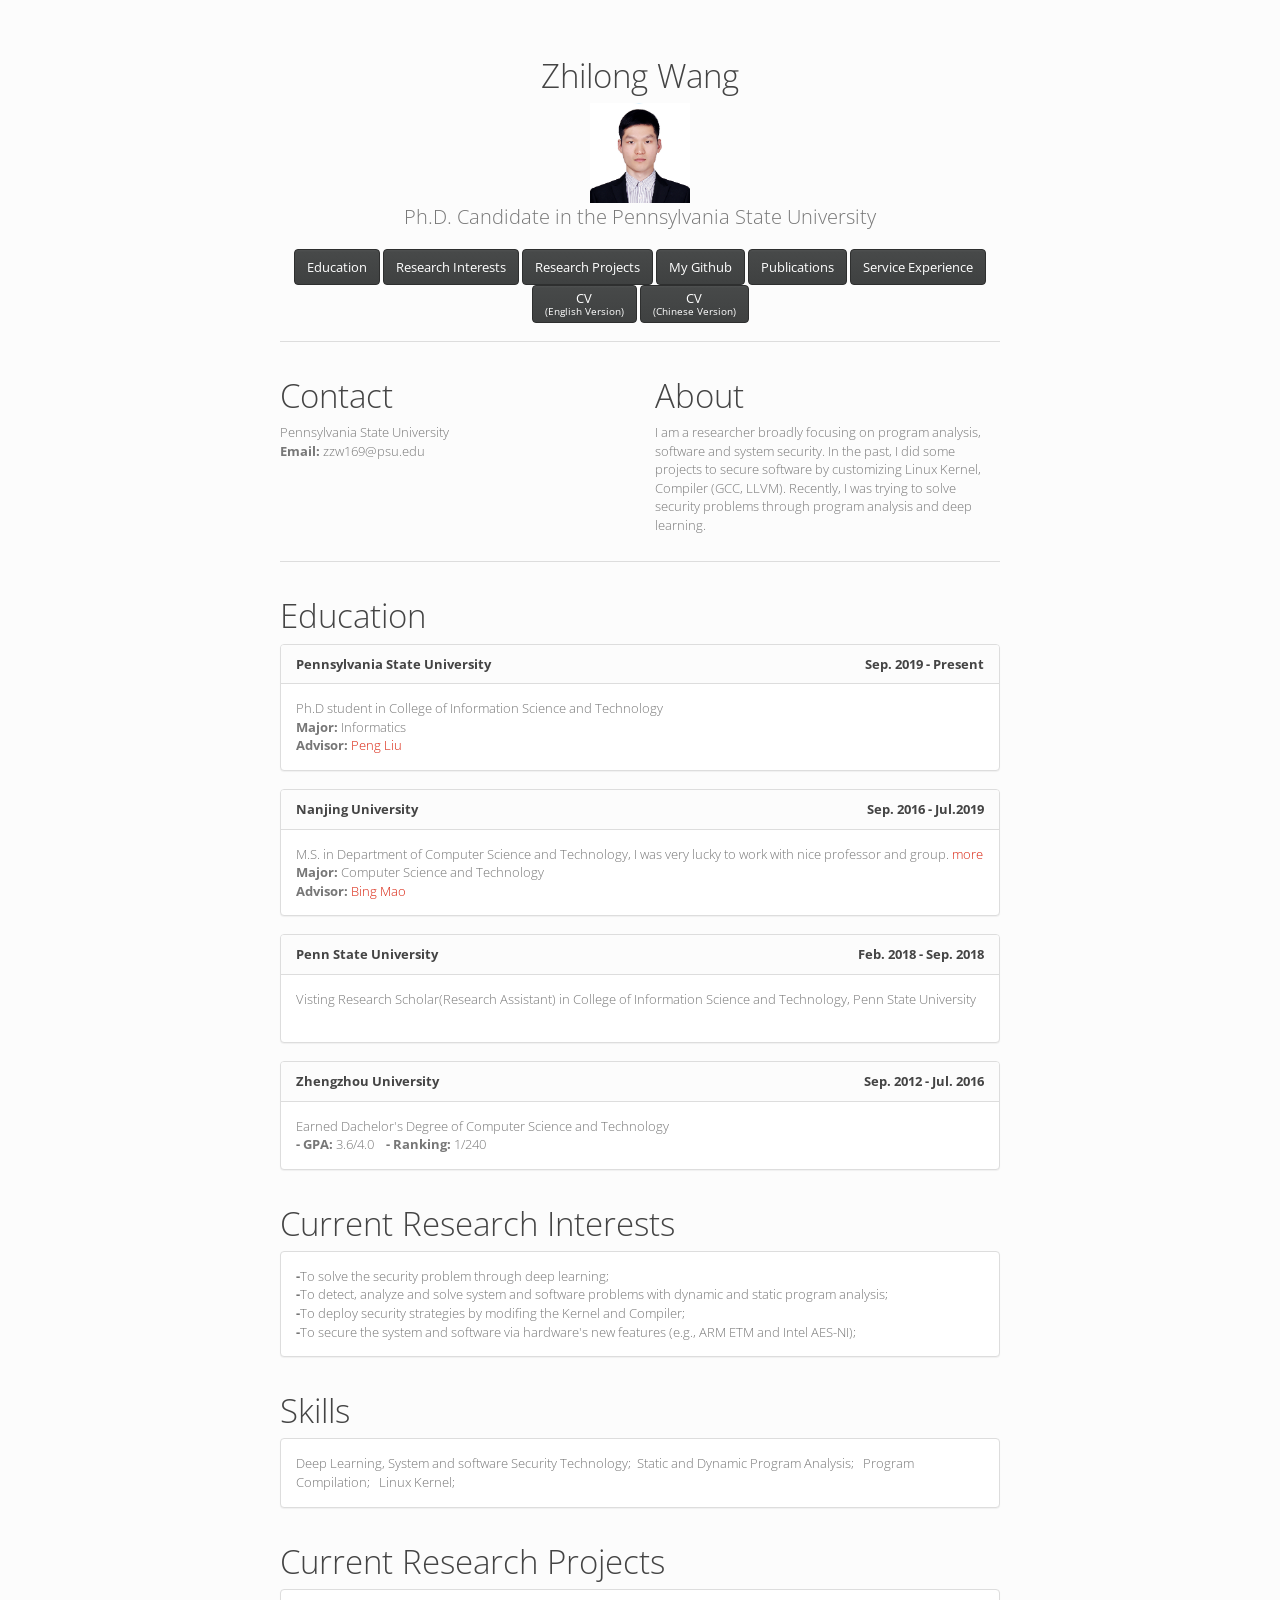
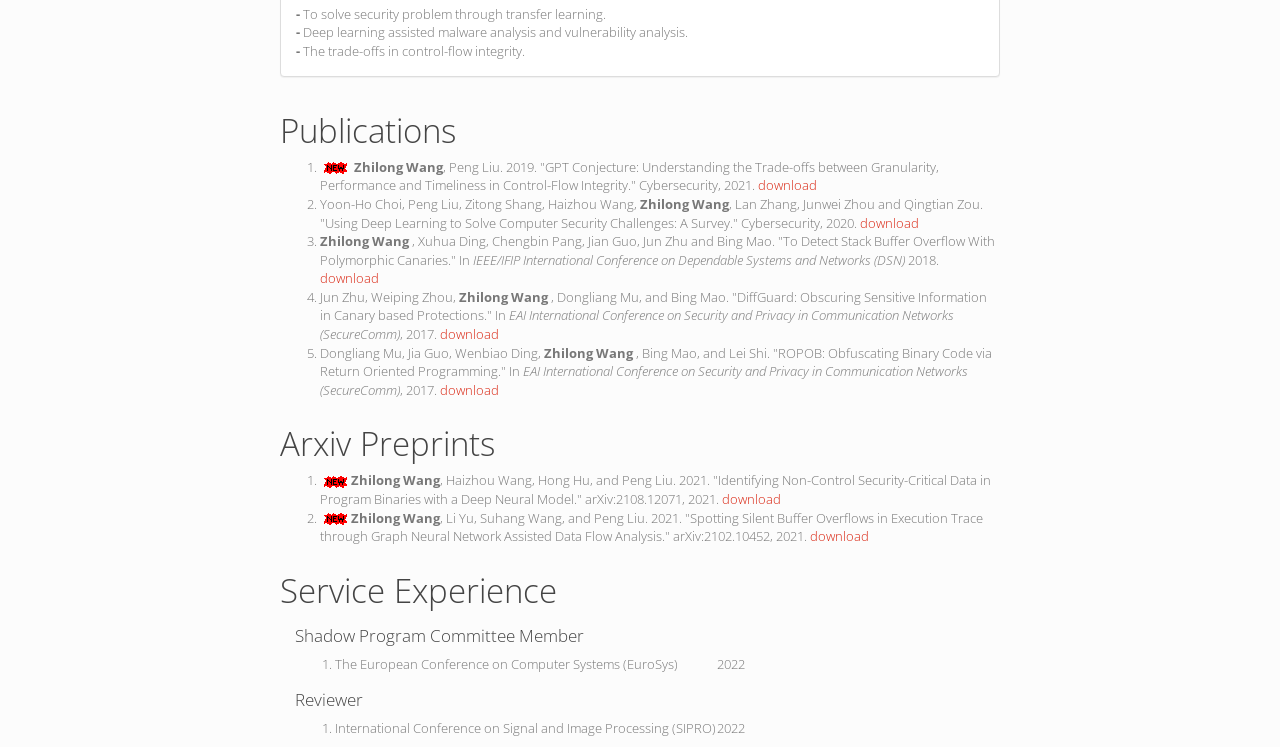
==== index.html @ 6ce6ab3f "add all" ====
<!DOCTYPE html>
<html lang="en">
<head>
  <meta charset="utf-8">
  <meta name="viewport" content="width=device-width, initial-scale=1, shrink-to-fit=no">
  <meta name="description" content="">
  <meta name="author" content="">
  <title>Zhilong Wang</title>
  <link href="ccs/simplex.css" rel="stylesheet">
  <link href="ccs/hr.css" rel="stylesheet">
  <link rel="shortcut icon" href="favicon.ico" type="image/x-icon">
</head>

<body>
<!-- Page Content -->
<div class="container">
<div class="row">
<div class="col-lg-8 col-lg-offset-2"> <!-- page container -->
        <div class="col-lg-12 text-center" style="margin-top:40px">
          <h1 class="mt-5">Zhilong Wang</h1>
<img src=images/zlw_new.jpg style="max-width:100px">
          <p class="lead">Ph.D. Candidate in the Pennsylvania State University</p>

<a href="#education" class="btn btn-default">Education</a>
<a href="#research" class="btn btn-default">Research Interests</a>
<a href="#projects" class="btn btn-default">Research Projects</a>
<a href="https://github.com/zhilongwang" class="btn btn-default">My Github</a>
<a href="#publications" class="btn btn-default">Publications</a>
<a href="#service" class="btn btn-default">Service Experience</a>

<a href="resume/cv_en.pdf" target=_blank style="padding-top:3px;padding-bottom:3.5px" class="btn btn-default">CV
<div style="font-size:10px;margin-top:-18px"><br />(English Version)</div></a>
		
<a href="resume/cv_cn.pdf" target=_blank style="padding-top:3px;padding-bottom:3.5px" class="btn btn-default">CV
<div style="font-size:10px;margin-top:-18px"><br />(Chinese Version)</div></a>

 <hr class="iconHr profileHr"/>
	</div>
        <div id=contact class="col-sm-6">
	<h1>Contact</h1>
          <ul class="list-unstyled">
            <li>Pennsylvania State University </li>
	    <li><strong>Email:&nbsp;</strong>zzw169@psu.edu</li>
          </ul>
        </div>
        <div class="visible-xs"><hr /></div>

        <div id=about class="col-sm-6">
	<h1>About</h1>
	  <p> I am a researcher broadly focusing on program analysis, software and system security. In the past, I did some projects to secure software by customizing Linux Kernel, Compiler (GCC, LLVM). Recently, I was trying to solve security problems through program analysis and deep learning.  
	  </p>
        </div>
        <div class="col-xs-12">
	 <hr class="newsHr"/>
	</div>

<div id=education class="col-lg-12">
  <h1>Education</h1>
	<div class="panel panel-default">
		<div class="panel-heading"> <b>Pennsylvania State University<div style="float:right;">Sep. 2019 - Present </div></b></div>
		<div class="panel-body">
		Ph.D student in College of Information Science and Technology   <br> 
		<strong>Major:&nbsp;</strong>Informatics <br> 
		<strong>Advisor:&nbsp;</strong><a href="https://s2.ist.psu.edu/pliu/">Peng Liu</a>
		</div>
	</div>
	<div class="panel panel-default">
	  <div class="panel-heading"> <b>Nanjing University<div style="float:right;">Sep. 2016 - Jul.2019 </div></b></div>
	  <div class="panel-body">
	  M.S. in Department of Computer Science and Technology, I was very lucky to work with nice professor and group. <a href="history.html">more</a>  <br> 
	  <strong>Major:&nbsp;</strong>Computer Science and Technology <br> 
	  <strong>Advisor:&nbsp;</strong><a href="https://cs.nju.edu.cn/58/1f/c2639a153631/page.htm">Bing Mao</a>
	  </div>
	</div>
	<div class="panel panel-default">
	  <div class="panel-heading"> <b>Penn State University<div style="float:right;">Feb. 2018 - Sep. 2018 </div></b></div>
	  <div class="panel-body">
	 Visting Research Scholar(Research Assistant) in College of Information Science and Technology, Penn State University<br> 
	  <strong>&nbsp;</strong>
	  </div>
	</div>
	<div class="panel panel-default">
	  <div class="panel-heading"><b>Zhengzhou University<div style="float:right;">Sep. 2012 - Jul. 2016 </div></b></div>
	  <div class="panel-body">
	  Earned Dachelor's Degree of Computer Science and Technology<br> 
	  <strong>- GPA:&nbsp;</strong>3.6/4.0  &nbsp;&nbsp; 
	  <strong>- Ranking:&nbsp;</strong>1/240
	  </div>
	</div>
</div>

<div id=research class="col-lg-12">
	<h1>Current Research Interests</h1>
	<div class="panel panel-default">
	  <div class="panel-body">
			<strong>-</strong>To solve the security problem through deep learning; <br> 
			<strong>-</strong>To detect, analyze and solve system and software problems with dynamic and static program analysis; <br> 
			<strong>-</strong>To deploy security strategies by modifing the Kernel and Compiler; <br> 
			<strong>-</strong>To secure the system and software via hardware's new features (e.g., ARM ETM and Intel AES-NI); <br> 
	  </div>
	</div>
</div>
	
<div id=research class="col-lg-12">
	<h1>Skills</h1>
	<div class="panel panel-default">
	  <div class="panel-body">
		  Deep Learning, System and software Security Technology;&nbsp;&nbsp;Static and Dynamic Program Analysis;&nbsp;&nbsp; Program Compilation;&nbsp;&nbsp Linux Kernel;
	  </div>
	</div>
</div>

<div id=projects class="col-lg-12">
	<h1>Current Research Projects</h1>
	<div class="panel panel-default">
	  <div class="panel-body">
		<strong>-</strong> To solve security problem through transfer learning.<br> 
		<strong>-</strong> Deep learning assisted malware analysis and vulnerability analysis.<br>
		<strong>-</strong> The trade-offs in control-flow integrity.<br> 
	  </div>
	</div>
</div>

<div id=publications class="col-sm-12">
  <h1>Publications</h1>
  <ol>
	<li>
		<img src="images/new.gif"/> <strong>Zhilong Wang</strong>, Peng Liu. 2019. "GPT Conjecture: Understanding the Trade-offs between Granularity, Performance and Timeliness in Control-Flow Integrity." 
		Cybersecurity, 2021. <a href="publication/gptconjecture.pdf">download</a> 
		</li>
	<li>
	Yoon-Ho Choi, Peng Liu, Zitong Shang, Haizhou Wang, <strong>Zhilong Wang</strong>, Lan Zhang, Junwei Zhou and Qingtian Zou. 
	"Using Deep Learning to Solve Computer Security Challenges: A Survey." 
	 Cybersecurity, 2020. <a href="publication/surveydp.pdf">download</a> 
	</li>
	<li>
  	<strong>Zhilong Wang </strong>, Xuhua Ding, Chengbin Pang, Jian Guo, Jun Zhu and Bing Mao. "To Detect Stack Buffer Overflow With Polymorphic Canaries." In <i>IEEE/IFIP International Conference on Dependable Systems and Networks 
	  (DSN)</i> 2018. <a href="publication/canary.pdf">download</a> 
	</li>
  	<li>
  	Jun Zhu, Weiping Zhou, <strong>Zhilong Wang </strong>, Dongliang Mu, and Bing Mao. "DiffGuard: Obscuring Sensitive Information in Canary based Protections." In <i>EAI International Conference on Security and Privacy in Communication 
	  Networks (SecureComm)</i>, 2017. <a href="publication/DiffGuard.pdf">download</a> 
	</li>
	<li>
	Dongliang Mu, Jia Guo, Wenbiao Ding, <strong>Zhilong Wang </strong>, Bing Mao, and Lei Shi. "ROPOB: Obfuscating Binary Code via Return Oriented Programming." In <i>EAI International Conference on Security and Privacy in Communication 
	  Networks (SecureComm)</i>, 2017. <a href="publication/ROPOB.pdf">download</a> 
	</li>
 
  </ol>
</div>
<div id=publications class="col-sm-12">
  <h1>Arxiv Preprints</h1>
  <ol>
	<li>
		<img src="images/new.gif"/><strong>Zhilong Wang</strong>, Haizhou Wang, Hong Hu, and Peng Liu. 2021. "Identifying Non-Control Security-Critical Data in Program Binaries with a Deep Neural Model." 
		arXiv:2108.12071, 2021. <a href="https://arxiv.org/pdf/2108.12071">download</a> 
		</li>
	<li>
		<img src="images/new.gif"/><strong>Zhilong Wang</strong>, Li Yu, Suhang Wang, and Peng Liu. 2021. "Spotting Silent Buffer Overflows in Execution Trace through Graph Neural Network Assisted Data Flow Analysis." 
		arXiv:2102.10452, 2021. <a href="https://arxiv.org/pdf/2102.10452.pdf">download</a> 
	</li>
  </ol>
</div>
<div id=service class="col-lg-12">
	<h1>Service Experience</h1>
	<div id=service class="col-lg-8">
		<h4>Shadow Program Committee Member</h4>
		<ol>
			<li>
				<div> The European Conference on Computer Systems (EuroSys) <div style="float:right;"> 2022 </div></div>
			</li>
		</ol>
	</div>
	<div id=service class="col-lg-8">
		<h4>Reviewer</h4>
		<ol>
			<li>
				<div> International Conference on Signal and Image Processing (SIPRO) <div style="float:right;"> 2022 </div></div>
			</li>
		</ol>
	</div>
</div>





    </div>
  </body>
</html>
---- ccs/simplex.css ----
@import url("https://fonts.googleapis.com/css?family=Open+Sans:400,700");/*!
 * bootswatch v3.3.7
 * Homepage: http://bootswatch.com
 * Copyright 2012-2017 Thomas Park
 * Licensed under MIT
 * Based on Bootstrap
*//*!
 * Bootstrap v3.3.7 (http://getbootstrap.com)
 * Copyright 2011-2016 Twitter, Inc.
 * Licensed under MIT (https://github.com/twbs/bootstrap/blob/master/LICENSE)
 *//*! normalize.css v3.0.3 | MIT License | github.com/necolas/normalize.css */html{font-family:sans-serif;-ms-text-size-adjust:100%;-webkit-text-size-adjust:100%}body{margin:0}article,aside,details,figcaption,figure,footer,header,hgroup,main,menu,nav,section,summary{display:block}audio,canvas,progress,video{display:inline-block;vertical-align:baseline}audio:not([controls]){display:none;height:0}[hidden],template{display:none}a{background-color:transparent}a:active,a:hover{outline:0}abbr[title]{border-bottom:1px dotted}b,strong{font-weight:bold}dfn{font-style:italic}h1{font-size:2em;margin:0.67em 0}mark{background:#ff0;color:#000}small{font-size:80%}sub,sup{font-size:75%;line-height:0;position:relative;vertical-align:baseline}sup{top:-0.5em}sub{bottom:-0.25em}img{border:0}svg:not(:root){overflow:hidden}figure{margin:1em 40px}hr{-webkit-box-sizing:content-box;-moz-box-sizing:content-box;box-sizing:content-box;height:0}pre{overflow:auto}code,kbd,pre,samp{font-family:monospace, monospace;font-size:1em}button,input,optgroup,select,textarea{color:inherit;font:inherit;margin:0}button{overflow:visible}button,select{text-transform:none}button,html input[type="button"],input[type="reset"],input[type="submit"]{-webkit-appearance:button;cursor:pointer}button[disabled],html input[disabled]{cursor:default}button::-moz-focus-inner,input::-moz-focus-inner{border:0;padding:0}input{line-height:normal}input[type="checkbox"],input[type="radio"]{-webkit-box-sizing:border-box;-moz-box-sizing:border-box;box-sizing:border-box;padding:0}input[type="number"]::-webkit-inner-spin-button,input[type="number"]::-webkit-outer-spin-button{height:auto}input[type="search"]{-webkit-appearance:textfield;-webkit-box-sizing:content-box;-moz-box-sizing:content-box;box-sizing:content-box}input[type="search"]::-webkit-search-cancel-button,input[type="search"]::-webkit-search-decoration{-webkit-appearance:none}fieldset{border:1px solid #c0c0c0;margin:0 2px;padding:0.35em 0.625em 0.75em}legend{border:0;padding:0}textarea{overflow:auto}optgroup{font-weight:bold}table{border-collapse:collapse;border-spacing:0}td,th{padding:0}/*! Source: https://github.com/h5bp/html5-boilerplate/blob/master/src/css/main.css */@media print{*,*:before,*:after{background:transparent !important;color:#000 !important;-webkit-box-shadow:none !important;box-shadow:none !important;text-shadow:none !important}a,a:visited{text-decoration:underline}a[href]:after{content:" (" attr(href) ")"}abbr[title]:after{content:" (" attr(title) ")"}a[href^="#"]:after,a[href^="javascript:"]:after{content:""}pre,blockquote{border:1px solid #999;page-break-inside:avoid}thead{display:table-header-group}tr,img{page-break-inside:avoid}img{max-width:100% !important}p,h2,h3{orphans:3;widows:3}h2,h3{page-break-after:avoid}.navbar{display:none}.btn>.caret,.dropup>.btn>.caret{border-top-color:#000 !important}.label{border:1px solid #000}.table{border-collapse:collapse !important}.table td,.table th{background-color:#fff !important}.table-bordered th,.table-bordered td{border:1px solid #ddd !important}}@font-face{font-family:'Glyphicons Halflings';src:url('../fonts/glyphicons-halflings-regular.eot');src:url('../fonts/glyphicons-halflings-regular.eot?#iefix') format('embedded-opentype'),url('../fonts/glyphicons-halflings-regular.woff2') format('woff2'),url('../fonts/glyphicons-halflings-regular.woff') format('woff'),url('../fonts/glyphicons-halflings-regular.ttf') format('truetype'),url('../fonts/glyphicons-halflings-regular.svg#glyphicons_halflingsregular') format('svg')}.glyphicon{position:relative;top:1px;display:inline-block;font-family:'Glyphicons Halflings';font-style:normal;font-weight:normal;line-height:1;-webkit-font-smoothing:antialiased;-moz-osx-font-smoothing:grayscale}.glyphicon-asterisk:before{content:"\002a"}.glyphicon-plus:before{content:"\002b"}.glyphicon-euro:before,.glyphicon-eur:before{content:"\20ac"}.glyphicon-minus:before{content:"\2212"}.glyphicon-cloud:before{content:"\2601"}.glyphicon-envelope:before{content:"\2709"}.glyphicon-pencil:before{content:"\270f"}.glyphicon-glass:before{content:"\e001"}.glyphicon-music:before{content:"\e002"}.glyphicon-search:before{content:"\e003"}.glyphicon-heart:before{content:"\e005"}.glyphicon-star:before{content:"\e006"}.glyphicon-star-empty:before{content:"\e007"}.glyphicon-user:before{content:"\e008"}.glyphicon-film:before{content:"\e009"}.glyphicon-th-large:before{content:"\e010"}.glyphicon-th:before{content:"\e011"}.glyphicon-th-list:before{content:"\e012"}.glyphicon-ok:before{content:"\e013"}.glyphicon-remove:before{content:"\e014"}.glyphicon-zoom-in:before{content:"\e015"}.glyphicon-zoom-out:before{content:"\e016"}.glyphicon-off:before{content:"\e017"}.glyphicon-signal:before{content:"\e018"}.glyphicon-cog:before{content:"\e019"}.glyphicon-trash:before{content:"\e020"}.glyphicon-home:before{content:"\e021"}.glyphicon-file:before{content:"\e022"}.glyphicon-time:before{content:"\e023"}.glyphicon-road:before{content:"\e024"}.glyphicon-download-alt:before{content:"\e025"}.glyphicon-download:before{content:"\e026"}.glyphicon-upload:before{content:"\e027"}.glyphicon-inbox:before{content:"\e028"}.glyphicon-play-circle:before{content:"\e029"}.glyphicon-repeat:before{content:"\e030"}.glyphicon-refresh:before{content:"\e031"}.glyphicon-list-alt:before{content:"\e032"}.glyphicon-lock:before{content:"\e033"}.glyphicon-flag:before{content:"\e034"}.glyphicon-headphones:before{content:"\e035"}.glyphicon-volume-off:before{content:"\e036"}.glyphicon-volume-down:before{content:"\e037"}.glyphicon-volume-up:before{content:"\e038"}.glyphicon-qrcode:before{content:"\e039"}.glyphicon-barcode:before{content:"\e040"}.glyphicon-tag:before{content:"\e041"}.glyphicon-tags:before{content:"\e042"}.glyphicon-book:before{content:"\e043"}.glyphicon-bookmark:before{content:"\e044"}.glyphicon-print:before{content:"\e045"}.glyphicon-camera:before{content:"\e046"}.glyphicon-font:before{content:"\e047"}.glyphicon-bold:before{content:"\e048"}.glyphicon-italic:before{content:"\e049"}.glyphicon-text-height:before{content:"\e050"}.glyphicon-text-width:before{content:"\e051"}.glyphicon-align-left:before{content:"\e052"}.glyphicon-align-center:before{content:"\e053"}.glyphicon-align-right:before{content:"\e054"}.glyphicon-align-justify:before{content:"\e055"}.glyphicon-list:before{content:"\e056"}.glyphicon-indent-left:before{content:"\e057"}.glyphicon-indent-right:before{content:"\e058"}.glyphicon-facetime-video:before{content:"\e059"}.glyphicon-picture:before{content:"\e060"}.glyphicon-map-marker:before{content:"\e062"}.glyphicon-adjust:before{content:"\e063"}.glyphicon-tint:before{content:"\e064"}.glyphicon-edit:before{content:"\e065"}.glyphicon-share:before{content:"\e066"}.glyphicon-check:before{content:"\e067"}.glyphicon-move:before{content:"\e068"}.glyphicon-step-backward:before{content:"\e069"}.glyphicon-fast-backward:before{content:"\e070"}.glyphicon-backward:before{content:"\e071"}.glyphicon-play:before{content:"\e072"}.glyphicon-pause:before{content:"\e073"}.glyphicon-stop:before{content:"\e074"}.glyphicon-forward:before{content:"\e075"}.glyphicon-fast-forward:before{content:"\e076"}.glyphicon-step-forward:before{content:"\e077"}.glyphicon-eject:before{content:"\e078"}.glyphicon-chevron-left:before{content:"\e079"}.glyphicon-chevron-right:before{content:"\e080"}.glyphicon-plus-sign:before{content:"\e081"}.glyphicon-minus-sign:before{content:"\e082"}.glyphicon-remove-sign:before{content:"\e083"}.glyphicon-ok-sign:before{content:"\e084"}.glyphicon-question-sign:before{content:"\e085"}.glyphicon-info-sign:before{content:"\e086"}.glyphicon-screenshot:before{content:"\e087"}.glyphicon-remove-circle:before{content:"\e088"}.glyphicon-ok-circle:before{content:"\e089"}.glyphicon-ban-circle:before{content:"\e090"}.glyphicon-arrow-left:before{content:"\e091"}.glyphicon-arrow-right:before{content:"\e092"}.glyphicon-arrow-up:before{content:"\e093"}.glyphicon-arrow-down:before{content:"\e094"}.glyphicon-share-alt:before{content:"\e095"}.glyphicon-resize-full:before{content:"\e096"}.glyphicon-resize-small:before{content:"\e097"}.glyphicon-exclamation-sign:before{content:"\e101"}.glyphicon-gift:before{content:"\e102"}.glyphicon-leaf:before{content:"\e103"}.glyphicon-fire:before{content:"\e104"}.glyphicon-eye-open:before{content:"\e105"}.glyphicon-eye-close:before{content:"\e106"}.glyphicon-warning-sign:before{content:"\e107"}.glyphicon-plane:before{content:"\e108"}.glyphicon-calendar:before{content:"\e109"}.glyphicon-random:before{content:"\e110"}.glyphicon-comment:before{content:"\e111"}.glyphicon-magnet:before{content:"\e112"}.glyphicon-chevron-up:before{content:"\e113"}.glyphicon-chevron-down:before{content:"\e114"}.glyphicon-retweet:before{content:"\e115"}.glyphicon-shopping-cart:before{content:"\e116"}.glyphicon-folder-close:before{content:"\e117"}.glyphicon-folder-open:before{content:"\e118"}.glyphicon-resize-vertical:before{content:"\e119"}.glyphicon-resize-horizontal:before{content:"\e120"}.glyphicon-hdd:before{content:"\e121"}.glyphicon-bullhorn:before{content:"\e122"}.glyphicon-bell:before{content:"\e123"}.glyphicon-certificate:before{content:"\e124"}.glyphicon-thumbs-up:before{content:"\e125"}.glyphicon-thumbs-down:before{content:"\e126"}.glyphicon-hand-right:before{content:"\e127"}.glyphicon-hand-left:before{content:"\e128"}.glyphicon-hand-up:before{content:"\e129"}.glyphicon-hand-down:before{content:"\e130"}.glyphicon-circle-arrow-right:before{content:"\e131"}.glyphicon-circle-arrow-left:before{content:"\e132"}.glyphicon-circle-arrow-up:before{content:"\e133"}.glyphicon-circle-arrow-down:before{content:"\e134"}.glyphicon-globe:before{content:"\e135"}.glyphicon-wrench:before{content:"\e136"}.glyphicon-tasks:before{content:"\e137"}.glyphicon-filter:before{content:"\e138"}.glyphicon-briefcase:before{content:"\e139"}.glyphicon-fullscreen:before{content:"\e140"}.glyphicon-dashboard:before{content:"\e141"}.glyphicon-paperclip:before{content:"\e142"}.glyphicon-heart-empty:before{content:"\e143"}.glyphicon-link:before{content:"\e144"}.glyphicon-phone:before{content:"\e145"}.glyphicon-pushpin:before{content:"\e146"}.glyphicon-usd:before{content:"\e148"}.glyphicon-gbp:before{content:"\e149"}.glyphicon-sort:before{content:"\e150"}.glyphicon-sort-by-alphabet:before{content:"\e151"}.glyphicon-sort-by-alphabet-alt:before{content:"\e152"}.glyphicon-sort-by-order:before{content:"\e153"}.glyphicon-sort-by-order-alt:before{content:"\e154"}.glyphicon-sort-by-attributes:before{content:"\e155"}.glyphicon-sort-by-attributes-alt:before{content:"\e156"}.glyphicon-unchecked:before{content:"\e157"}.glyphicon-expand:before{content:"\e158"}.glyphicon-collapse-down:before{content:"\e159"}.glyphicon-collapse-up:before{content:"\e160"}.glyphicon-log-in:before{content:"\e161"}.glyphicon-flash:before{content:"\e162"}.glyphicon-log-out:before{content:"\e163"}.glyphicon-new-window:before{content:"\e164"}.glyphicon-record:before{content:"\e165"}.glyphicon-save:before{content:"\e166"}.glyphicon-open:before{content:"\e167"}.glyphicon-saved:before{content:"\e168"}.glyphicon-import:before{content:"\e169"}.glyphicon-export:before{content:"\e170"}.glyphicon-send:before{content:"\e171"}.glyphicon-floppy-disk:before{content:"\e172"}.glyphicon-floppy-saved:before{content:"\e173"}.glyphicon-floppy-remove:before{content:"\e174"}.glyphicon-floppy-save:before{content:"\e175"}.glyphicon-floppy-open:before{content:"\e176"}.glyphicon-credit-card:before{content:"\e177"}.glyphicon-transfer:before{content:"\e178"}.glyphicon-cutlery:before{content:"\e179"}.glyphicon-header:before{content:"\e180"}.glyphicon-compressed:before{content:"\e181"}.glyphicon-earphone:before{content:"\e182"}.glyphicon-phone-alt:before{content:"\e183"}.glyphicon-tower:before{content:"\e184"}.glyphicon-stats:before{content:"\e185"}.glyphicon-sd-video:before{content:"\e186"}.glyphicon-hd-video:before{content:"\e187"}.glyphicon-subtitles:before{content:"\e188"}.glyphicon-sound-stereo:before{content:"\e189"}.glyphicon-sound-dolby:before{content:"\e190"}.glyphicon-sound-5-1:before{content:"\e191"}.glyphicon-sound-6-1:before{content:"\e192"}.glyphicon-sound-7-1:before{content:"\e193"}.glyphicon-copyright-mark:before{content:"\e194"}.glyphicon-registration-mark:before{content:"\e195"}.glyphicon-cloud-download:before{content:"\e197"}.glyphicon-cloud-upload:before{content:"\e198"}.glyphicon-tree-conifer:before{content:"\e199"}.glyphicon-tree-deciduous:before{content:"\e200"}.glyphicon-cd:before{content:"\e201"}.glyphicon-save-file:before{content:"\e202"}.glyphicon-open-file:before{content:"\e203"}.glyphicon-level-up:before{content:"\e204"}.glyphicon-copy:before{content:"\e205"}.glyphicon-paste:before{content:"\e206"}.glyphicon-alert:before{content:"\e209"}.glyphicon-equalizer:before{content:"\e210"}.glyphicon-king:before{content:"\e211"}.glyphicon-queen:before{content:"\e212"}.glyphicon-pawn:before{content:"\e213"}.glyphicon-bishop:before{content:"\e214"}.glyphicon-knight:before{content:"\e215"}.glyphicon-baby-formula:before{content:"\e216"}.glyphicon-tent:before{content:"\26fa"}.glyphicon-blackboard:before{content:"\e218"}.glyphicon-bed:before{content:"\e219"}.glyphicon-apple:before{content:"\f8ff"}.glyphicon-erase:before{content:"\e221"}.glyphicon-hourglass:before{content:"\231b"}.glyphicon-lamp:before{content:"\e223"}.glyphicon-duplicate:before{content:"\e224"}.glyphicon-piggy-bank:before{content:"\e225"}.glyphicon-scissors:before{content:"\e226"}.glyphicon-bitcoin:before{content:"\e227"}.glyphicon-btc:before{content:"\e227"}.glyphicon-xbt:before{content:"\e227"}.glyphicon-yen:before{content:"\00a5"}.glyphicon-jpy:before{content:"\00a5"}.glyphicon-ruble:before{content:"\20bd"}.glyphicon-rub:before{content:"\20bd"}.glyphicon-scale:before{content:"\e230"}.glyphicon-ice-lolly:before{content:"\e231"}.glyphicon-ice-lolly-tasted:before{content:"\e232"}.glyphicon-education:before{content:"\e233"}.glyphicon-option-horizontal:before{content:"\e234"}.glyphicon-option-vertical:before{content:"\e235"}.glyphicon-menu-hamburger:before{content:"\e236"}.glyphicon-modal-window:before{content:"\e237"}.glyphicon-oil:before{content:"\e238"}.glyphicon-grain:before{content:"\e239"}.glyphicon-sunglasses:before{content:"\e240"}.glyphicon-text-size:before{content:"\e241"}.glyphicon-text-color:before{content:"\e242"}.glyphicon-text-background:before{content:"\e243"}.glyphicon-object-align-top:before{content:"\e244"}.glyphicon-object-align-bottom:before{content:"\e245"}.glyphicon-object-align-horizontal:before{content:"\e246"}.glyphicon-object-align-left:before{content:"\e247"}.glyphicon-object-align-vertical:before{content:"\e248"}.glyphicon-object-align-right:before{content:"\e249"}.glyphicon-triangle-right:before{content:"\e250"}.glyphicon-triangle-left:before{content:"\e251"}.glyphicon-triangle-bottom:before{content:"\e252"}.glyphicon-triangle-top:before{content:"\e253"}.glyphicon-console:before{content:"\e254"}.glyphicon-superscript:before{content:"\e255"}.glyphicon-subscript:before{content:"\e256"}.glyphicon-menu-left:before{content:"\e257"}.glyphicon-menu-right:before{content:"\e258"}.glyphicon-menu-down:before{content:"\e259"}.glyphicon-menu-up:before{content:"\e260"}*{-webkit-box-sizing:border-box;-moz-box-sizing:border-box;box-sizing:border-box}*:before,*:after{-webkit-box-sizing:border-box;-moz-box-sizing:border-box;box-sizing:border-box}html{font-size:10px;-webkit-tap-highlight-color:rgba(0,0,0,0)}body{font-family:"Open Sans","Helvetica Neue",Helvetica,Arial,sans-serif;font-size:13px;line-height:1.42857143;color:#777777;background-color:#fcfcfc}input,button,select,textarea{font-family:inherit;font-size:inherit;line-height:inherit}a{color:#d9230f;text-decoration:none}a:hover,a:focus{color:#91170a;text-decoration:underline}a:focus{outline:5px auto -webkit-focus-ring-color;outline-offset:-2px}figure{margin:0}img{vertical-align:middle}.img-responsive,.thumbnail>img,.thumbnail a>img,.carousel-inner>.item>img,.carousel-inner>.item>a>img{display:block;max-width:100%;height:auto}.img-rounded{border-radius:6px}.img-thumbnail{padding:4px;line-height:1.42857143;background-color:#fcfcfc;border:1px solid #dddddd;border-radius:4px;-webkit-transition:all .2s ease-in-out;-o-transition:all .2s ease-in-out;transition:all .2s ease-in-out;display:inline-block;max-width:100%;height:auto}.img-circle{border-radius:50%}hr{margin-top:18px;margin-bottom:18px;border:0;border-top:1px solid #dddddd}.sr-only{position:absolute;width:1px;height:1px;margin:-1px;padding:0;overflow:hidden;clip:rect(0, 0, 0, 0);border:0}.sr-only-focusable:active,.sr-only-focusable:focus{position:static;width:auto;height:auto;margin:0;overflow:visible;clip:auto}[role="button"]{cursor:pointer}h1,h2,h3,h4,h5,h6,.h1,.h2,.h3,.h4,.h5,.h6{font-family:"Open Sans","Helvetica Neue",Helvetica,Arial,sans-serif;font-weight:300;line-height:1.1;color:#444444}h1 small,h2 small,h3 small,h4 small,h5 small,h6 small,.h1 small,.h2 small,.h3 small,.h4 small,.h5 small,.h6 small,h1 .small,h2 .small,h3 .small,h4 .small,h5 .small,h6 .small,.h1 .small,.h2 .small,.h3 .small,.h4 .small,.h5 .small,.h6 .small{font-weight:normal;line-height:1;color:#808080}h1,.h1,h2,.h2,h3,.h3{margin-top:18px;margin-bottom:9px}h1 small,.h1 small,h2 small,.h2 small,h3 small,.h3 small,h1 .small,.h1 .small,h2 .small,.h2 .small,h3 .small,.h3 .small{font-size:65%}h4,.h4,h5,.h5,h6,.h6{margin-top:9px;margin-bottom:9px}h4 small,.h4 small,h5 small,.h5 small,h6 small,.h6 small,h4 .small,.h4 .small,h5 .small,.h5 .small,h6 .small,.h6 .small{font-size:75%}h1,.h1{font-size:33px}h2,.h2{font-size:27px}h3,.h3{font-size:23px}h4,.h4{font-size:17px}h5,.h5{font-size:13px}h6,.h6{font-size:12px}p{margin:0 0 9px}.lead{margin-bottom:18px;font-size:14px;font-weight:300;line-height:1.4}@media (min-width:768px){.lead{font-size:19.5px}}small,.small{font-size:92%}mark,.mark{background-color:#fcf8e3;padding:.2em}.text-left{text-align:left}.text-right{text-align:right}.text-center{text-align:center}.text-justify{text-align:justify}.text-nowrap{white-space:nowrap}.text-lowercase{text-transform:lowercase}.text-uppercase{text-transform:uppercase}.text-capitalize{text-transform:capitalize}.text-muted{color:#808080}.text-primary{color:#d9230f}a.text-primary:hover,a.text-primary:focus{color:#a91b0c}.text-success{color:#468847}a.text-success:hover,a.text-success:focus{color:#356635}.text-info{color:#3a87ad}a.text-info:hover,a.text-info:focus{color:#2d6987}.text-warning{color:#c09853}a.text-warning:hover,a.text-warning:focus{color:#a47e3c}.text-danger{color:#b94a48}a.text-danger:hover,a.text-danger:focus{color:#953b39}.bg-primary{color:#fff;background-color:#d9230f}a.bg-primary:hover,a.bg-primary:focus{background-color:#a91b0c}.bg-success{background-color:#dff0d8}a.bg-success:hover,a.bg-success:focus{background-color:#c1e2b3}.bg-info{background-color:#d9edf7}a.bg-info:hover,a.bg-info:focus{background-color:#afd9ee}.bg-warning{background-color:#fcf8e3}a.bg-warning:hover,a.bg-warning:focus{background-color:#f7ecb5}.bg-danger{background-color:#f2dede}a.bg-danger:hover,a.bg-danger:focus{background-color:#e4b9b9}.page-header{padding-bottom:8px;margin:36px 0 18px;border-bottom:1px solid #dddddd}ul,ol{margin-top:0;margin-bottom:9px}ul ul,ol ul,ul ol,ol ol{margin-bottom:0}.list-unstyled{padding-left:0;list-style:none}.list-inline{padding-left:0;list-style:none;margin-left:-5px}.list-inline>li{display:inline-block;padding-left:5px;padding-right:5px}dl{margin-top:0;margin-bottom:18px}dt,dd{line-height:1.42857143}dt{font-weight:bold}dd{margin-left:0}@media (min-width:768px){.dl-horizontal dt{float:left;width:160px;clear:left;text-align:right;overflow:hidden;text-overflow:ellipsis;white-space:nowrap}.dl-horizontal dd{margin-left:180px}}abbr[title],abbr[data-original-title]{cursor:help;border-bottom:1px dotted #808080}.initialism{font-size:90%;text-transform:uppercase}blockquote{padding:9px 18px;margin:0 0 18px;font-size:16.25px;border-left:5px solid #dddddd}blockquote p:last-child,blockquote ul:last-child,blockquote ol:last-child{margin-bottom:0}blockquote footer,blockquote small,blockquote .small{display:block;font-size:80%;line-height:1.42857143;color:#808080}blockquote footer:before,blockquote small:before,blockquote .small:before{content:'\2014 \00A0'}.blockquote-reverse,blockquote.pull-right{padding-right:15px;padding-left:0;border-right:5px solid #dddddd;border-left:0;text-align:right}.blockquote-reverse footer:before,blockquote.pull-right footer:before,.blockquote-reverse small:before,blockquote.pull-right small:before,.blockquote-reverse .small:before,blockquote.pull-right .small:before{content:''}.blockquote-reverse footer:after,blockquote.pull-right footer:after,.blockquote-reverse small:after,blockquote.pull-right small:after,.blockquote-reverse .small:after,blockquote.pull-right .small:after{content:'\00A0 \2014'}address{margin-bottom:18px;font-style:normal;line-height:1.42857143}code,kbd,pre,samp{font-family:Menlo,Monaco,Consolas,"Courier New",monospace}code{padding:2px 4px;font-size:90%;color:#c7254e;background-color:#f9f2f4;border-radius:4px}kbd{padding:2px 4px;font-size:90%;color:#ffffff;background-color:#333333;border-radius:3px;-webkit-box-shadow:inset 0 -1px 0 rgba(0,0,0,0.25);box-shadow:inset 0 -1px 0 rgba(0,0,0,0.25)}kbd kbd{padding:0;font-size:100%;font-weight:bold;-webkit-box-shadow:none;box-shadow:none}pre{display:block;padding:8.5px;margin:0 0 9px;font-size:12px;line-height:1.42857143;word-break:break-all;word-wrap:break-word;color:#444444;background-color:#f5f5f5;border:1px solid #cccccc;border-radius:4px}pre code{padding:0;font-size:inherit;color:inherit;white-space:pre-wrap;background-color:transparent;border-radius:0}.pre-scrollable{max-height:340px;overflow-y:scroll}.container{margin-right:auto;margin-left:auto;padding-left:15px;padding-right:15px}@media (min-width:768px){.container{width:750px}}@media (min-width:992px){.container{width:970px}}@media (min-width:1200px){.container{width:1170px}}.container-fluid{margin-right:auto;margin-left:auto;padding-left:15px;padding-right:15px}.row{margin-left:-15px;margin-right:-15px}.col-xs-1,.col-sm-1,.col-md-1,.col-lg-1,.col-xs-2,.col-sm-2,.col-md-2,.col-lg-2,.col-xs-3,.col-sm-3,.col-md-3,.col-lg-3,.col-xs-4,.col-sm-4,.col-md-4,.col-lg-4,.col-xs-5,.col-sm-5,.col-md-5,.col-lg-5,.col-xs-6,.col-sm-6,.col-md-6,.col-lg-6,.col-xs-7,.col-sm-7,.col-md-7,.col-lg-7,.col-xs-8,.col-sm-8,.col-md-8,.col-lg-8,.col-xs-9,.col-sm-9,.col-md-9,.col-lg-9,.col-xs-10,.col-sm-10,.col-md-10,.col-lg-10,.col-xs-11,.col-sm-11,.col-md-11,.col-lg-11,.col-xs-12,.col-sm-12,.col-md-12,.col-lg-12{position:relative;min-height:1px;padding-left:15px;padding-right:15px}.col-xs-1,.col-xs-2,.col-xs-3,.col-xs-4,.col-xs-5,.col-xs-6,.col-xs-7,.col-xs-8,.col-xs-9,.col-xs-10,.col-xs-11,.col-xs-12{float:left}.col-xs-12{width:100%}.col-xs-11{width:91.66666667%}.col-xs-10{width:83.33333333%}.col-xs-9{width:75%}.col-xs-8{width:66.66666667%}.col-xs-7{width:58.33333333%}.col-xs-6{width:50%}.col-xs-5{width:41.66666667%}.col-xs-4{width:33.33333333%}.col-xs-3{width:25%}.col-xs-2{width:16.66666667%}.col-xs-1{width:8.33333333%}.col-xs-pull-12{right:100%}.col-xs-pull-11{right:91.66666667%}.col-xs-pull-10{right:83.33333333%}.col-xs-pull-9{right:75%}.col-xs-pull-8{right:66.66666667%}.col-xs-pull-7{right:58.33333333%}.col-xs-pull-6{right:50%}.col-xs-pull-5{right:41.66666667%}.col-xs-pull-4{right:33.33333333%}.col-xs-pull-3{right:25%}.col-xs-pull-2{right:16.66666667%}.col-xs-pull-1{right:8.33333333%}.col-xs-pull-0{right:auto}.col-xs-push-12{left:100%}.col-xs-push-11{left:91.66666667%}.col-xs-push-10{left:83.33333333%}.col-xs-push-9{left:75%}.col-xs-push-8{left:66.66666667%}.col-xs-push-7{left:58.33333333%}.col-xs-push-6{left:50%}.col-xs-push-5{left:41.66666667%}.col-xs-push-4{left:33.33333333%}.col-xs-push-3{left:25%}.col-xs-push-2{left:16.66666667%}.col-xs-push-1{left:8.33333333%}.col-xs-push-0{left:auto}.col-xs-offset-12{margin-left:100%}.col-xs-offset-11{margin-left:91.66666667%}.col-xs-offset-10{margin-left:83.33333333%}.col-xs-offset-9{margin-left:75%}.col-xs-offset-8{margin-left:66.66666667%}.col-xs-offset-7{margin-left:58.33333333%}.col-xs-offset-6{margin-left:50%}.col-xs-offset-5{margin-left:41.66666667%}.col-xs-offset-4{margin-left:33.33333333%}.col-xs-offset-3{margin-left:25%}.col-xs-offset-2{margin-left:16.66666667%}.col-xs-offset-1{margin-left:8.33333333%}.col-xs-offset-0{margin-left:0%}@media (min-width:768px){.col-sm-1,.col-sm-2,.col-sm-3,.col-sm-4,.col-sm-5,.col-sm-6,.col-sm-7,.col-sm-8,.col-sm-9,.col-sm-10,.col-sm-11,.col-sm-12{float:left}.col-sm-12{width:100%}.col-sm-11{width:91.66666667%}.col-sm-10{width:83.33333333%}.col-sm-9{width:75%}.col-sm-8{width:66.66666667%}.col-sm-7{width:58.33333333%}.col-sm-6{width:50%}.col-sm-5{width:41.66666667%}.col-sm-4{width:33.33333333%}.col-sm-3{width:25%}.col-sm-2{width:16.66666667%}.col-sm-1{width:8.33333333%}.col-sm-pull-12{right:100%}.col-sm-pull-11{right:91.66666667%}.col-sm-pull-10{right:83.33333333%}.col-sm-pull-9{right:75%}.col-sm-pull-8{right:66.66666667%}.col-sm-pull-7{right:58.33333333%}.col-sm-pull-6{right:50%}.col-sm-pull-5{right:41.66666667%}.col-sm-pull-4{right:33.33333333%}.col-sm-pull-3{right:25%}.col-sm-pull-2{right:16.66666667%}.col-sm-pull-1{right:8.33333333%}.col-sm-pull-0{right:auto}.col-sm-push-12{left:100%}.col-sm-push-11{left:91.66666667%}.col-sm-push-10{left:83.33333333%}.col-sm-push-9{left:75%}.col-sm-push-8{left:66.66666667%}.col-sm-push-7{left:58.33333333%}.col-sm-push-6{left:50%}.col-sm-push-5{left:41.66666667%}.col-sm-push-4{left:33.33333333%}.col-sm-push-3{left:25%}.col-sm-push-2{left:16.66666667%}.col-sm-push-1{left:8.33333333%}.col-sm-push-0{left:auto}.col-sm-offset-12{margin-left:100%}.col-sm-offset-11{margin-left:91.66666667%}.col-sm-offset-10{margin-left:83.33333333%}.col-sm-offset-9{margin-left:75%}.col-sm-offset-8{margin-left:66.66666667%}.col-sm-offset-7{margin-left:58.33333333%}.col-sm-offset-6{margin-left:50%}.col-sm-offset-5{margin-left:41.66666667%}.col-sm-offset-4{margin-left:33.33333333%}.col-sm-offset-3{margin-left:25%}.col-sm-offset-2{margin-left:16.66666667%}.col-sm-offset-1{margin-left:8.33333333%}.col-sm-offset-0{margin-left:0%}}@media (min-width:992px){.col-md-1,.col-md-2,.col-md-3,.col-md-4,.col-md-5,.col-md-6,.col-md-7,.col-md-8,.col-md-9,.col-md-10,.col-md-11,.col-md-12{float:left}.col-md-12{width:100%}.col-md-11{width:91.66666667%}.col-md-10{width:83.33333333%}.col-md-9{width:75%}.col-md-8{width:66.66666667%}.col-md-7{width:58.33333333%}.col-md-6{width:50%}.col-md-5{width:41.66666667%}.col-md-4{width:33.33333333%}.col-md-3{width:25%}.col-md-2{width:16.66666667%}.col-md-1{width:8.33333333%}.col-md-pull-12{right:100%}.col-md-pull-11{right:91.66666667%}.col-md-pull-10{right:83.33333333%}.col-md-pull-9{right:75%}.col-md-pull-8{right:66.66666667%}.col-md-pull-7{right:58.33333333%}.col-md-pull-6{right:50%}.col-md-pull-5{right:41.66666667%}.col-md-pull-4{right:33.33333333%}.col-md-pull-3{right:25%}.col-md-pull-2{right:16.66666667%}.col-md-pull-1{right:8.33333333%}.col-md-pull-0{right:auto}.col-md-push-12{left:100%}.col-md-push-11{left:91.66666667%}.col-md-push-10{left:83.33333333%}.col-md-push-9{left:75%}.col-md-push-8{left:66.66666667%}.col-md-push-7{left:58.33333333%}.col-md-push-6{left:50%}.col-md-push-5{left:41.66666667%}.col-md-push-4{left:33.33333333%}.col-md-push-3{left:25%}.col-md-push-2{left:16.66666667%}.col-md-push-1{left:8.33333333%}.col-md-push-0{left:auto}.col-md-offset-12{margin-left:100%}.col-md-offset-11{margin-left:91.66666667%}.col-md-offset-10{margin-left:83.33333333%}.col-md-offset-9{margin-left:75%}.col-md-offset-8{margin-left:66.66666667%}.col-md-offset-7{margin-left:58.33333333%}.col-md-offset-6{margin-left:50%}.col-md-offset-5{margin-left:41.66666667%}.col-md-offset-4{margin-left:33.33333333%}.col-md-offset-3{margin-left:25%}.col-md-offset-2{margin-left:16.66666667%}.col-md-offset-1{margin-left:8.33333333%}.col-md-offset-0{margin-left:0%}}@media (min-width:1200px){.col-lg-1,.col-lg-2,.col-lg-3,.col-lg-4,.col-lg-5,.col-lg-6,.col-lg-7,.col-lg-8,.col-lg-9,.col-lg-10,.col-lg-11,.col-lg-12{float:left}.col-lg-12{width:100%}.col-lg-11{width:91.66666667%}.col-lg-10{width:83.33333333%}.col-lg-9{width:75%}.col-lg-8{width:66.66666667%}.col-lg-7{width:58.33333333%}.col-lg-6{width:50%}.col-lg-5{width:41.66666667%}.col-lg-4{width:33.33333333%}.col-lg-3{width:25%}.col-lg-2{width:16.66666667%}.col-lg-1{width:8.33333333%}.col-lg-pull-12{right:100%}.col-lg-pull-11{right:91.66666667%}.col-lg-pull-10{right:83.33333333%}.col-lg-pull-9{right:75%}.col-lg-pull-8{right:66.66666667%}.col-lg-pull-7{right:58.33333333%}.col-lg-pull-6{right:50%}.col-lg-pull-5{right:41.66666667%}.col-lg-pull-4{right:33.33333333%}.col-lg-pull-3{right:25%}.col-lg-pull-2{right:16.66666667%}.col-lg-pull-1{right:8.33333333%}.col-lg-pull-0{right:auto}.col-lg-push-12{left:100%}.col-lg-push-11{left:91.66666667%}.col-lg-push-10{left:83.33333333%}.col-lg-push-9{left:75%}.col-lg-push-8{left:66.66666667%}.col-lg-push-7{left:58.33333333%}.col-lg-push-6{left:50%}.col-lg-push-5{left:41.66666667%}.col-lg-push-4{left:33.33333333%}.col-lg-push-3{left:25%}.col-lg-push-2{left:16.66666667%}.col-lg-push-1{left:8.33333333%}.col-lg-push-0{left:auto}.col-lg-offset-12{margin-left:100%}.col-lg-offset-11{margin-left:91.66666667%}.col-lg-offset-10{margin-left:83.33333333%}.col-lg-offset-9{margin-left:75%}.col-lg-offset-8{margin-left:66.66666667%}.col-lg-offset-7{margin-left:58.33333333%}.col-lg-offset-6{margin-left:50%}.col-lg-offset-5{margin-left:41.66666667%}.col-lg-offset-4{margin-left:33.33333333%}.col-lg-offset-3{margin-left:25%}.col-lg-offset-2{margin-left:16.66666667%}.col-lg-offset-1{margin-left:8.33333333%}.col-lg-offset-0{margin-left:0%}}table{background-color:transparent}caption{padding-top:8px;padding-bottom:8px;color:#808080;text-align:left}th{text-align:left}.table{width:100%;max-width:100%;margin-bottom:18px}.table>thead>tr>th,.table>tbody>tr>th,.table>tfoot>tr>th,.table>thead>tr>td,.table>tbody>tr>td,.table>tfoot>tr>td{padding:8px;line-height:1.42857143;vertical-align:top;border-top:1px solid #dddddd}.table>thead>tr>th{vertical-align:bottom;border-bottom:2px solid #dddddd}.table>caption+thead>tr:first-child>th,.table>colgroup+thead>tr:first-child>th,.table>thead:first-child>tr:first-child>th,.table>caption+thead>tr:first-child>td,.table>colgroup+thead>tr:first-child>td,.table>thead:first-child>tr:first-child>td{border-top:0}.table>tbody+tbody{border-top:2px solid #dddddd}.table .table{background-color:#fcfcfc}.table-condensed>thead>tr>th,.table-condensed>tbody>tr>th,.table-condensed>tfoot>tr>th,.table-condensed>thead>tr>td,.table-condensed>tbody>tr>td,.table-condensed>tfoot>tr>td{padding:5px}.table-bordered{border:1px solid #dddddd}.table-bordered>thead>tr>th,.table-bordered>tbody>tr>th,.table-bordered>tfoot>tr>th,.table-bordered>thead>tr>td,.table-bordered>tbody>tr>td,.table-bordered>tfoot>tr>td{border:1px solid #dddddd}.table-bordered>thead>tr>th,.table-bordered>thead>tr>td{border-bottom-width:2px}.table-striped>tbody>tr:nth-of-type(odd){background-color:#f9f9f9}.table-hover>tbody>tr:hover{background-color:#f5f5f5}table col[class*="col-"]{position:static;float:none;display:table-column}table td[class*="col-"],table th[class*="col-"]{position:static;float:none;display:table-cell}.table>thead>tr>td.active,.table>tbody>tr>td.active,.table>tfoot>tr>td.active,.table>thead>tr>th.active,.table>tbody>tr>th.active,.table>tfoot>tr>th.active,.table>thead>tr.active>td,.table>tbody>tr.active>td,.table>tfoot>tr.active>td,.table>thead>tr.active>th,.table>tbody>tr.active>th,.table>tfoot>tr.active>th{background-color:#f5f5f5}.table-hover>tbody>tr>td.active:hover,.table-hover>tbody>tr>th.active:hover,.table-hover>tbody>tr.active:hover>td,.table-hover>tbody>tr:hover>.active,.table-hover>tbody>tr.active:hover>th{background-color:#e8e8e8}.table>thead>tr>td.success,.table>tbody>tr>td.success,.table>tfoot>tr>td.success,.table>thead>tr>th.success,.table>tbody>tr>th.success,.table>tfoot>tr>th.success,.table>thead>tr.success>td,.table>tbody>tr.success>td,.table>tfoot>tr.success>td,.table>thead>tr.success>th,.table>tbody>tr.success>th,.table>tfoot>tr.success>th{background-color:#dff0d8}.table-hover>tbody>tr>td.success:hover,.table-hover>tbody>tr>th.success:hover,.table-hover>tbody>tr.success:hover>td,.table-hover>tbody>tr:hover>.success,.table-hover>tbody>tr.success:hover>th{background-color:#d0e9c6}.table>thead>tr>td.info,.table>tbody>tr>td.info,.table>tfoot>tr>td.info,.table>thead>tr>th.info,.table>tbody>tr>th.info,.table>tfoot>tr>th.info,.table>thead>tr.info>td,.table>tbody>tr.info>td,.table>tfoot>tr.info>td,.table>thead>tr.info>th,.table>tbody>tr.info>th,.table>tfoot>tr.info>th{background-color:#d9edf7}.table-hover>tbody>tr>td.info:hover,.table-hover>tbody>tr>th.info:hover,.table-hover>tbody>tr.info:hover>td,.table-hover>tbody>tr:hover>.info,.table-hover>tbody>tr.info:hover>th{background-color:#c4e3f3}.table>thead>tr>td.warning,.table>tbody>tr>td.warning,.table>tfoot>tr>td.warning,.table>thead>tr>th.warning,.table>tbody>tr>th.warning,.table>tfoot>tr>th.warning,.table>thead>tr.warning>td,.table>tbody>tr.warning>td,.table>tfoot>tr.warning>td,.table>thead>tr.warning>th,.table>tbody>tr.warning>th,.table>tfoot>tr.warning>th{background-color:#fcf8e3}.table-hover>tbody>tr>td.warning:hover,.table-hover>tbody>tr>th.warning:hover,.table-hover>tbody>tr.warning:hover>td,.table-hover>tbody>tr:hover>.warning,.table-hover>tbody>tr.warning:hover>th{background-color:#faf2cc}.table>thead>tr>td.danger,.table>tbody>tr>td.danger,.table>tfoot>tr>td.danger,.table>thead>tr>th.danger,.table>tbody>tr>th.danger,.table>tfoot>tr>th.danger,.table>thead>tr.danger>td,.table>tbody>tr.danger>td,.table>tfoot>tr.danger>td,.table>thead>tr.danger>th,.table>tbody>tr.danger>th,.table>tfoot>tr.danger>th{background-color:#f2dede}.table-hover>tbody>tr>td.danger:hover,.table-hover>tbody>tr>th.danger:hover,.table-hover>tbody>tr.danger:hover>td,.table-hover>tbody>tr:hover>.danger,.table-hover>tbody>tr.danger:hover>th{background-color:#ebcccc}.table-responsive{overflow-x:auto;min-height:0.01%}@media screen and (max-width:767px){.table-responsive{width:100%;margin-bottom:13.5px;overflow-y:hidden;-ms-overflow-style:-ms-autohiding-scrollbar;border:1px solid #dddddd}.table-responsive>.table{margin-bottom:0}.table-responsive>.table>thead>tr>th,.table-responsive>.table>tbody>tr>th,.table-responsive>.table>tfoot>tr>th,.table-responsive>.table>thead>tr>td,.table-responsive>.table>tbody>tr>td,.table-responsive>.table>tfoot>tr>td{white-space:nowrap}.table-responsive>.table-bordered{border:0}.table-responsive>.table-bordered>thead>tr>th:first-child,.table-responsive>.table-bordered>tbody>tr>th:first-child,.table-responsive>.table-bordered>tfoot>tr>th:first-child,.table-responsive>.table-bordered>thead>tr>td:first-child,.table-responsive>.table-bordered>tbody>tr>td:first-child,.table-responsive>.table-bordered>tfoot>tr>td:first-child{border-left:0}.table-responsive>.table-bordered>thead>tr>th:last-child,.table-responsive>.table-bordered>tbody>tr>th:last-child,.table-responsive>.table-bordered>tfoot>tr>th:last-child,.table-responsive>.table-bordered>thead>tr>td:last-child,.table-responsive>.table-bordered>tbody>tr>td:last-child,.table-responsive>.table-bordered>tfoot>tr>td:last-child{border-right:0}.table-responsive>.table-bordered>tbody>tr:last-child>th,.table-responsive>.table-bordered>tfoot>tr:last-child>th,.table-responsive>.table-bordered>tbody>tr:last-child>td,.table-responsive>.table-bordered>tfoot>tr:last-child>td{border-bottom:0}}fieldset{padding:0;margin:0;border:0;min-width:0}legend{display:block;width:100%;padding:0;margin-bottom:18px;font-size:19.5px;line-height:inherit;color:#777777;border:0;border-bottom:1px solid #e5e5e5}label{display:inline-block;max-width:100%;margin-bottom:5px;font-weight:bold}input[type="search"]{-webkit-box-sizing:border-box;-moz-box-sizing:border-box;box-sizing:border-box}input[type="radio"],input[type="checkbox"]{margin:4px 0 0;margin-top:1px \9;line-height:normal}input[type="file"]{display:block}input[type="range"]{display:block;width:100%}select[multiple],select[size]{height:auto}input[type="file"]:focus,input[type="radio"]:focus,input[type="checkbox"]:focus{outline:5px auto -webkit-focus-ring-color;outline-offset:-2px}output{display:block;padding-top:9px;font-size:13px;line-height:1.42857143;color:#777777}.form-control{display:block;width:100%;height:36px;padding:8px 12px;font-size:13px;line-height:1.42857143;color:#777777;background-color:#ffffff;background-image:none;border:1px solid #dddddd;border-radius:4px;-webkit-box-shadow:inset 0 1px 1px rgba(0,0,0,0.075);box-shadow:inset 0 1px 1px rgba(0,0,0,0.075);-webkit-transition:border-color ease-in-out .15s,-webkit-box-shadow ease-in-out .15s;-o-transition:border-color ease-in-out .15s,box-shadow ease-in-out .15s;transition:border-color ease-in-out .15s,box-shadow ease-in-out .15s}.form-control:focus{border-color:#66afe9;outline:0;-webkit-box-shadow:inset 0 1px 1px rgba(0,0,0,0.075),0 0 8px rgba(102,175,233,0.6);box-shadow:inset 0 1px 1px rgba(0,0,0,0.075),0 0 8px rgba(102,175,233,0.6)}.form-control::-moz-placeholder{color:#dddddd;opacity:1}.form-control:-ms-input-placeholder{color:#dddddd}.form-control::-webkit-input-placeholder{color:#dddddd}.form-control::-ms-expand{border:0;background-color:transparent}.form-control[disabled],.form-control[readonly],fieldset[disabled] .form-control{background-color:#dddddd;opacity:1}.form-control[disabled],fieldset[disabled] .form-control{cursor:not-allowed}textarea.form-control{height:auto}input[type="search"]{-webkit-appearance:none}@media screen and (-webkit-min-device-pixel-ratio:0){input[type="date"].form-control,input[type="time"].form-control,input[type="datetime-local"].form-control,input[type="month"].form-control{line-height:36px}input[type="date"].input-sm,input[type="time"].input-sm,input[type="datetime-local"].input-sm,input[type="month"].input-sm,.input-group-sm input[type="date"],.input-group-sm input[type="time"],.input-group-sm input[type="datetime-local"],.input-group-sm input[type="month"]{line-height:30px}input[type="date"].input-lg,input[type="time"].input-lg,input[type="datetime-local"].input-lg,input[type="month"].input-lg,.input-group-lg input[type="date"],.input-group-lg input[type="time"],.input-group-lg input[type="datetime-local"],.input-group-lg input[type="month"]{line-height:53px}}.form-group{margin-bottom:15px}.radio,.checkbox{position:relative;display:block;margin-top:10px;margin-bottom:10px}.radio label,.checkbox label{min-height:18px;padding-left:20px;margin-bottom:0;font-weight:normal;cursor:pointer}.radio input[type="radio"],.radio-inline input[type="radio"],.checkbox input[type="checkbox"],.checkbox-inline input[type="checkbox"]{position:absolute;margin-left:-20px;margin-top:4px \9}.radio+.radio,.checkbox+.checkbox{margin-top:-5px}.radio-inline,.checkbox-inline{position:relative;display:inline-block;padding-left:20px;margin-bottom:0;vertical-align:middle;font-weight:normal;cursor:pointer}.radio-inline+.radio-inline,.checkbox-inline+.checkbox-inline{margin-top:0;margin-left:10px}input[type="radio"][disabled],input[type="checkbox"][disabled],input[type="radio"].disabled,input[type="checkbox"].disabled,fieldset[disabled] input[type="radio"],fieldset[disabled] input[type="checkbox"]{cursor:not-allowed}.radio-inline.disabled,.checkbox-inline.disabled,fieldset[disabled] .radio-inline,fieldset[disabled] .checkbox-inline{cursor:not-allowed}.radio.disabled label,.checkbox.disabled label,fieldset[disabled] .radio label,fieldset[disabled] .checkbox label{cursor:not-allowed}.form-control-static{padding-top:9px;padding-bottom:9px;margin-bottom:0;min-height:31px}.form-control-static.input-lg,.form-control-static.input-sm{padding-left:0;padding-right:0}.input-sm{height:30px;padding:5px 10px;font-size:12px;line-height:1.5;border-radius:3px}select.input-sm{height:30px;line-height:30px}textarea.input-sm,select[multiple].input-sm{height:auto}.form-group-sm .form-control{height:30px;padding:5px 10px;font-size:12px;line-height:1.5;border-radius:3px}.form-group-sm select.form-control{height:30px;line-height:30px}.form-group-sm textarea.form-control,.form-group-sm select[multiple].form-control{height:auto}.form-group-sm .form-control-static{height:30px;min-height:30px;padding:6px 10px;font-size:12px;line-height:1.5}.input-lg{height:53px;padding:14px 16px;font-size:17px;line-height:1.3333333;border-radius:6px}select.input-lg{height:53px;line-height:53px}textarea.input-lg,select[multiple].input-lg{height:auto}.form-group-lg .form-control{height:53px;padding:14px 16px;font-size:17px;line-height:1.3333333;border-radius:6px}.form-group-lg select.form-control{height:53px;line-height:53px}.form-group-lg textarea.form-control,.form-group-lg select[multiple].form-control{height:auto}.form-group-lg .form-control-static{height:53px;min-height:35px;padding:15px 16px;font-size:17px;line-height:1.3333333}.has-feedback{position:relative}.has-feedback .form-control{padding-right:45px}.form-control-feedback{position:absolute;top:0;right:0;z-index:2;display:block;width:36px;height:36px;line-height:36px;text-align:center;pointer-events:none}.input-lg+.form-control-feedback,.input-group-lg+.form-control-feedback,.form-group-lg .form-control+.form-control-feedback{width:53px;height:53px;line-height:53px}.input-sm+.form-control-feedback,.input-group-sm+.form-control-feedback,.form-group-sm .form-control+.form-control-feedback{width:30px;height:30px;line-height:30px}.has-success .help-block,.has-success .control-label,.has-success .radio,.has-success .checkbox,.has-success .radio-inline,.has-success .checkbox-inline,.has-success.radio label,.has-success.checkbox label,.has-success.radio-inline label,.has-success.checkbox-inline label{color:#468847}.has-success .form-control{border-color:#468847;-webkit-box-shadow:inset 0 1px 1px rgba(0,0,0,0.075);box-shadow:inset 0 1px 1px rgba(0,0,0,0.075)}.has-success .form-control:focus{border-color:#356635;-webkit-box-shadow:inset 0 1px 1px rgba(0,0,0,0.075),0 0 6px #7aba7b;box-shadow:inset 0 1px 1px rgba(0,0,0,0.075),0 0 6px #7aba7b}.has-success .input-group-addon{color:#468847;border-color:#468847;background-color:#dff0d8}.has-success .form-control-feedback{color:#468847}.has-warning .help-block,.has-warning .control-label,.has-warning .radio,.has-warning .checkbox,.has-warning .radio-inline,.has-warning .checkbox-inline,.has-warning.radio label,.has-warning.checkbox label,.has-warning.radio-inline label,.has-warning.checkbox-inline label{color:#c09853}.has-warning .form-control{border-color:#c09853;-webkit-box-shadow:inset 0 1px 1px rgba(0,0,0,0.075);box-shadow:inset 0 1px 1px rgba(0,0,0,0.075)}.has-warning .form-control:focus{border-color:#a47e3c;-webkit-box-shadow:inset 0 1px 1px rgba(0,0,0,0.075),0 0 6px #dbc59e;box-shadow:inset 0 1px 1px rgba(0,0,0,0.075),0 0 6px #dbc59e}.has-warning .input-group-addon{color:#c09853;border-color:#c09853;background-color:#fcf8e3}.has-warning .form-control-feedback{color:#c09853}.has-error .help-block,.has-error .control-label,.has-error .radio,.has-error .checkbox,.has-error .radio-inline,.has-error .checkbox-inline,.has-error.radio label,.has-error.checkbox label,.has-error.radio-inline label,.has-error.checkbox-inline label{color:#b94a48}.has-error .form-control{border-color:#b94a48;-webkit-box-shadow:inset 0 1px 1px rgba(0,0,0,0.075);box-shadow:inset 0 1px 1px rgba(0,0,0,0.075)}.has-error .form-control:focus{border-color:#953b39;-webkit-box-shadow:inset 0 1px 1px rgba(0,0,0,0.075),0 0 6px #d59392;box-shadow:inset 0 1px 1px rgba(0,0,0,0.075),0 0 6px #d59392}.has-error .input-group-addon{color:#b94a48;border-color:#b94a48;background-color:#f2dede}.has-error .form-control-feedback{color:#b94a48}.has-feedback label~.form-control-feedback{top:23px}.has-feedback label.sr-only~.form-control-feedback{top:0}.help-block{display:block;margin-top:5px;margin-bottom:10px;color:#b7b7b7}@media (min-width:768px){.form-inline .form-group{display:inline-block;margin-bottom:0;vertical-align:middle}.form-inline .form-control{display:inline-block;width:auto;vertical-align:middle}.form-inline .form-control-static{display:inline-block}.form-inline .input-group{display:inline-table;vertical-align:middle}.form-inline .input-group .input-group-addon,.form-inline .input-group .input-group-btn,.form-inline .input-group .form-control{width:auto}.form-inline .input-group>.form-control{width:100%}.form-inline .control-label{margin-bottom:0;vertical-align:middle}.form-inline .radio,.form-inline .checkbox{display:inline-block;margin-top:0;margin-bottom:0;vertical-align:middle}.form-inline .radio label,.form-inline .checkbox label{padding-left:0}.form-inline .radio input[type="radio"],.form-inline .checkbox input[type="checkbox"]{position:relative;margin-left:0}.form-inline .has-feedback .form-control-feedback{top:0}}.form-horizontal .radio,.form-horizontal .checkbox,.form-horizontal .radio-inline,.form-horizontal .checkbox-inline{margin-top:0;margin-bottom:0;padding-top:9px}.form-horizontal .radio,.form-horizontal .checkbox{min-height:27px}.form-horizontal .form-group{margin-left:-15px;margin-right:-15px}@media (min-width:768px){.form-horizontal .control-label{text-align:right;margin-bottom:0;padding-top:9px}}.form-horizontal .has-feedback .form-control-feedback{right:15px}@media (min-width:768px){.form-horizontal .form-group-lg .control-label{padding-top:15px;font-size:17px}}@media (min-width:768px){.form-horizontal .form-group-sm .control-label{padding-top:6px;font-size:12px}}.btn{display:inline-block;margin-bottom:0;font-weight:normal;text-align:center;vertical-align:middle;-ms-touch-action:manipulation;touch-action:manipulation;cursor:pointer;background-image:none;border:1px solid transparent;white-space:nowrap;padding:8px 12px;font-size:13px;line-height:1.42857143;border-radius:4px;-webkit-user-select:none;-moz-user-select:none;-ms-user-select:none;user-select:none}.btn:focus,.btn:active:focus,.btn.active:focus,.btn.focus,.btn:active.focus,.btn.active.focus{outline:5px auto -webkit-focus-ring-color;outline-offset:-2px}.btn:hover,.btn:focus,.btn.focus{color:#ffffff;text-decoration:none}.btn:active,.btn.active{outline:0;background-image:none;-webkit-box-shadow:inset 0 3px 5px rgba(0,0,0,0.125);box-shadow:inset 0 3px 5px rgba(0,0,0,0.125)}.btn.disabled,.btn[disabled],fieldset[disabled] .btn{cursor:not-allowed;opacity:0.65;filter:alpha(opacity=65);-webkit-box-shadow:none;box-shadow:none}a.btn.disabled,fieldset[disabled] a.btn{pointer-events:none}.btn-default{color:#ffffff;background-color:#474949;border-color:#474949}.btn-default:focus,.btn-default.focus{color:#ffffff;background-color:#2e2f2f;border-color:#080808}.btn-default:hover{color:#ffffff;background-color:#2e2f2f;border-color:#292a2a}.btn-default:active,.btn-default.active,.open>.dropdown-toggle.btn-default{color:#ffffff;background-color:#2e2f2f;border-color:#292a2a}.btn-default:active:hover,.btn-default.active:hover,.open>.dropdown-toggle.btn-default:hover,.btn-default:active:focus,.btn-default.active:focus,.open>.dropdown-toggle.btn-default:focus,.btn-default:active.focus,.btn-default.active.focus,.open>.dropdown-toggle.btn-default.focus{color:#ffffff;background-color:#1c1d1d;border-color:#080808}.btn-default:active,.btn-default.active,.open>.dropdown-toggle.btn-default{background-image:none}.btn-default.disabled:hover,.btn-default[disabled]:hover,fieldset[disabled] .btn-default:hover,.btn-default.disabled:focus,.btn-default[disabled]:focus,fieldset[disabled] .btn-default:focus,.btn-default.disabled.focus,.btn-default[disabled].focus,fieldset[disabled] .btn-default.focus{background-color:#474949;border-color:#474949}.btn-default .badge{color:#474949;background-color:#ffffff}.btn-primary{color:#ffffff;background-color:#d9230f;border-color:#d9230f}.btn-primary:focus,.btn-primary.focus{color:#ffffff;background-color:#a91b0c;border-color:#621007}.btn-primary:hover{color:#ffffff;background-color:#a91b0c;border-color:#a01a0b}.btn-primary:active,.btn-primary.active,.open>.dropdown-toggle.btn-primary{color:#ffffff;background-color:#a91b0c;border-color:#a01a0b}.btn-primary:active:hover,.btn-primary.active:hover,.open>.dropdown-toggle.btn-primary:hover,.btn-primary:active:focus,.btn-primary.active:focus,.open>.dropdown-toggle.btn-primary:focus,.btn-primary:active.focus,.btn-primary.active.focus,.open>.dropdown-toggle.btn-primary.focus{color:#ffffff;background-color:#881609;border-color:#621007}.btn-primary:active,.btn-primary.active,.open>.dropdown-toggle.btn-primary{background-image:none}.btn-primary.disabled:hover,.btn-primary[disabled]:hover,fieldset[disabled] .btn-primary:hover,.btn-primary.disabled:focus,.btn-primary[disabled]:focus,fieldset[disabled] .btn-primary:focus,.btn-primary.disabled.focus,.btn-primary[disabled].focus,fieldset[disabled] .btn-primary.focus{background-color:#d9230f;border-color:#d9230f}.btn-primary .badge{color:#d9230f;background-color:#ffffff}.btn-success{color:#ffffff;background-color:#469408;border-color:#469408}.btn-success:focus,.btn-success.focus{color:#ffffff;background-color:#2f6405;border-color:#0d1b01}.btn-success:hover{color:#ffffff;background-color:#2f6405;border-color:#2b5a05}.btn-success:active,.btn-success.active,.open>.dropdown-toggle.btn-success{color:#ffffff;background-color:#2f6405;border-color:#2b5a05}.btn-success:active:hover,.btn-success.active:hover,.open>.dropdown-toggle.btn-success:hover,.btn-success:active:focus,.btn-success.active:focus,.open>.dropdown-toggle.btn-success:focus,.btn-success:active.focus,.btn-success.active.focus,.open>.dropdown-toggle.btn-success.focus{color:#ffffff;background-color:#1f4204;border-color:#0d1b01}.btn-success:active,.btn-success.active,.open>.dropdown-toggle.btn-success{background-image:none}.btn-success.disabled:hover,.btn-success[disabled]:hover,fieldset[disabled] .btn-success:hover,.btn-success.disabled:focus,.btn-success[disabled]:focus,fieldset[disabled] .btn-success:focus,.btn-success.disabled.focus,.btn-success[disabled].focus,fieldset[disabled] .btn-success.focus{background-color:#469408;border-color:#469408}.btn-success .badge{color:#469408;background-color:#ffffff}.btn-info{color:#ffffff;background-color:#029acf;border-color:#029acf}.btn-info:focus,.btn-info.focus{color:#ffffff;background-color:#02749c;border-color:#013c51}.btn-info:hover{color:#ffffff;background-color:#02749c;border-color:#016d92}.btn-info:active,.btn-info.active,.open>.dropdown-toggle.btn-info{color:#ffffff;background-color:#02749c;border-color:#016d92}.btn-info:active:hover,.btn-info.active:hover,.open>.dropdown-toggle.btn-info:hover,.btn-info:active:focus,.btn-info.active:focus,.open>.dropdown-toggle.btn-info:focus,.btn-info:active.focus,.btn-info.active.focus,.open>.dropdown-toggle.btn-info.focus{color:#ffffff;background-color:#015a79;border-color:#013c51}.btn-info:active,.btn-info.active,.open>.dropdown-toggle.btn-info{background-image:none}.btn-info.disabled:hover,.btn-info[disabled]:hover,fieldset[disabled] .btn-info:hover,.btn-info.disabled:focus,.btn-info[disabled]:focus,fieldset[disabled] .btn-info:focus,.btn-info.disabled.focus,.btn-info[disabled].focus,fieldset[disabled] .btn-info.focus{background-color:#029acf;border-color:#029acf}.btn-info .badge{color:#029acf;background-color:#ffffff}.btn-warning{color:#ffffff;background-color:#9b479f;border-color:#9b479f}.btn-warning:focus,.btn-warning.focus{color:#ffffff;background-color:#79377c;border-color:#452047}.btn-warning:hover{color:#ffffff;background-color:#79377c;border-color:#723475}.btn-warning:active,.btn-warning.active,.open>.dropdown-toggle.btn-warning{color:#ffffff;background-color:#79377c;border-color:#723475}.btn-warning:active:hover,.btn-warning.active:hover,.open>.dropdown-toggle.btn-warning:hover,.btn-warning:active:focus,.btn-warning.active:focus,.open>.dropdown-toggle.btn-warning:focus,.btn-warning:active.focus,.btn-warning.active.focus,.open>.dropdown-toggle.btn-warning.focus{color:#ffffff;background-color:#612c63;border-color:#452047}.btn-warning:active,.btn-warning.active,.open>.dropdown-toggle.btn-warning{background-image:none}.btn-warning.disabled:hover,.btn-warning[disabled]:hover,fieldset[disabled] .btn-warning:hover,.btn-warning.disabled:focus,.btn-warning[disabled]:focus,fieldset[disabled] .btn-warning:focus,.btn-warning.disabled.focus,.btn-warning[disabled].focus,fieldset[disabled] .btn-warning.focus{background-color:#9b479f;border-color:#9b479f}.btn-warning .badge{color:#9b479f;background-color:#ffffff}.btn-danger{color:#ffffff;background-color:#d9831f;border-color:#d9831f}.btn-danger:focus,.btn-danger.focus{color:#ffffff;background-color:#ac6819;border-color:#69400f}.btn-danger:hover{color:#ffffff;background-color:#ac6819;border-color:#a36317}.btn-danger:active,.btn-danger.active,.open>.dropdown-toggle.btn-danger{color:#ffffff;background-color:#ac6819;border-color:#a36317}.btn-danger:active:hover,.btn-danger.active:hover,.open>.dropdown-toggle.btn-danger:hover,.btn-danger:active:focus,.btn-danger.active:focus,.open>.dropdown-toggle.btn-danger:focus,.btn-danger:active.focus,.btn-danger.active.focus,.open>.dropdown-toggle.btn-danger.focus{color:#ffffff;background-color:#8d5514;border-color:#69400f}.btn-danger:active,.btn-danger.active,.open>.dropdown-toggle.btn-danger{background-image:none}.btn-danger.disabled:hover,.btn-danger[disabled]:hover,fieldset[disabled] .btn-danger:hover,.btn-danger.disabled:focus,.btn-danger[disabled]:focus,fieldset[disabled] .btn-danger:focus,.btn-danger.disabled.focus,.btn-danger[disabled].focus,fieldset[disabled] .btn-danger.focus{background-color:#d9831f;border-color:#d9831f}.btn-danger .badge{color:#d9831f;background-color:#ffffff}.btn-link{color:#d9230f;font-weight:normal;border-radius:0}.btn-link,.btn-link:active,.btn-link.active,.btn-link[disabled],fieldset[disabled] .btn-link{background-color:transparent;-webkit-box-shadow:none;box-shadow:none}.btn-link,.btn-link:hover,.btn-link:focus,.btn-link:active{border-color:transparent}.btn-link:hover,.btn-link:focus{color:#91170a;text-decoration:underline;background-color:transparent}.btn-link[disabled]:hover,fieldset[disabled] .btn-link:hover,.btn-link[disabled]:focus,fieldset[disabled] .btn-link:focus{color:#808080;text-decoration:none}.btn-lg,.btn-group-lg>.btn{padding:14px 16px;font-size:17px;line-height:1.3333333;border-radius:6px}.btn-sm,.btn-group-sm>.btn{padding:5px 10px;font-size:12px;line-height:1.5;border-radius:3px}.btn-xs,.btn-group-xs>.btn{padding:1px 5px;font-size:12px;line-height:1.5;border-radius:3px}.btn-block{display:block;width:100%}.btn-block+.btn-block{margin-top:5px}input[type="submit"].btn-block,input[type="reset"].btn-block,input[type="button"].btn-block{width:100%}.fade{opacity:0;-webkit-transition:opacity 0.15s linear;-o-transition:opacity 0.15s linear;transition:opacity 0.15s linear}.fade.in{opacity:1}.collapse{display:none}.collapse.in{display:block}tr.collapse.in{display:table-row}tbody.collapse.in{display:table-row-group}.collapsing{position:relative;height:0;overflow:hidden;-webkit-transition-property:height, visibility;-o-transition-property:height, visibility;transition-property:height, visibility;-webkit-transition-duration:0.35s;-o-transition-duration:0.35s;transition-duration:0.35s;-webkit-transition-timing-function:ease;-o-transition-timing-function:ease;transition-timing-function:ease}.caret{display:inline-block;width:0;height:0;margin-left:2px;vertical-align:middle;border-top:4px dashed;border-top:4px solid \9;border-right:4px solid transparent;border-left:4px solid transparent}.dropup,.dropdown{position:relative}.dropdown-toggle:focus{outline:0}.dropdown-menu{position:absolute;top:100%;left:0;z-index:1000;display:none;float:left;min-width:160px;padding:5px 0;margin:2px 0 0;list-style:none;font-size:13px;text-align:left;background-color:#ffffff;border:1px solid #cccccc;border:1px solid rgba(0,0,0,0.15);border-radius:4px;-webkit-box-shadow:0 6px 12px rgba(0,0,0,0.175);box-shadow:0 6px 12px rgba(0,0,0,0.175);-webkit-background-clip:padding-box;background-clip:padding-box}.dropdown-menu.pull-right{right:0;left:auto}.dropdown-menu .divider{height:1px;margin:8px 0;overflow:hidden;background-color:#e5e5e5}.dropdown-menu>li>a{display:block;padding:3px 20px;clear:both;font-weight:normal;line-height:1.42857143;color:#444444;white-space:nowrap}.dropdown-menu>li>a:hover,.dropdown-menu>li>a:focus{text-decoration:none;color:#ffffff;background-color:#d9230f}.dropdown-menu>.active>a,.dropdown-menu>.active>a:hover,.dropdown-menu>.active>a:focus{color:#ffffff;text-decoration:none;outline:0;background-color:#d9230f}.dropdown-menu>.disabled>a,.dropdown-menu>.disabled>a:hover,.dropdown-menu>.disabled>a:focus{color:#808080}.dropdown-menu>.disabled>a:hover,.dropdown-menu>.disabled>a:focus{text-decoration:none;background-color:transparent;background-image:none;filter:progid:DXImageTransform.Microsoft.gradient(enabled=false);cursor:not-allowed}.open>.dropdown-menu{display:block}.open>a{outline:0}.dropdown-menu-right{left:auto;right:0}.dropdown-menu-left{left:0;right:auto}.dropdown-header{display:block;padding:3px 20px;font-size:12px;line-height:1.42857143;color:#808080;white-space:nowrap}.dropdown-backdrop{position:fixed;left:0;right:0;bottom:0;top:0;z-index:990}.pull-right>.dropdown-menu{right:0;left:auto}.dropup .caret,.navbar-fixed-bottom .dropdown .caret{border-top:0;border-bottom:4px dashed;border-bottom:4px solid \9;content:""}.dropup .dropdown-menu,.navbar-fixed-bottom .dropdown .dropdown-menu{top:auto;bottom:100%;margin-bottom:2px}@media (min-width:768px){.navbar-right .dropdown-menu{left:auto;right:0}.navbar-right .dropdown-menu-left{left:0;right:auto}}.btn-group,.btn-group-vertical{position:relative;display:inline-block;vertical-align:middle}.btn-group>.btn,.btn-group-vertical>.btn{position:relative;float:left}.btn-group>.btn:hover,.btn-group-vertical>.btn:hover,.btn-group>.btn:focus,.btn-group-vertical>.btn:focus,.btn-group>.btn:active,.btn-group-vertical>.btn:active,.btn-group>.btn.active,.btn-group-vertical>.btn.active{z-index:2}.btn-group .btn+.btn,.btn-group .btn+.btn-group,.btn-group .btn-group+.btn,.btn-group .btn-group+.btn-group{margin-left:-1px}.btn-toolbar{margin-left:-5px}.btn-toolbar .btn,.btn-toolbar .btn-group,.btn-toolbar .input-group{float:left}.btn-toolbar>.btn,.btn-toolbar>.btn-group,.btn-toolbar>.input-group{margin-left:5px}.btn-group>.btn:not(:first-child):not(:last-child):not(.dropdown-toggle){border-radius:0}.btn-group>.btn:first-child{margin-left:0}.btn-group>.btn:first-child:not(:last-child):not(.dropdown-toggle){border-bottom-right-radius:0;border-top-right-radius:0}.btn-group>.btn:last-child:not(:first-child),.btn-group>.dropdown-toggle:not(:first-child){border-bottom-left-radius:0;border-top-left-radius:0}.btn-group>.btn-group{float:left}.btn-group>.btn-group:not(:first-child):not(:last-child)>.btn{border-radius:0}.btn-group>.btn-group:first-child:not(:last-child)>.btn:last-child,.btn-group>.btn-group:first-child:not(:last-child)>.dropdown-toggle{border-bottom-right-radius:0;border-top-right-radius:0}.btn-group>.btn-group:last-child:not(:first-child)>.btn:first-child{border-bottom-left-radius:0;border-top-left-radius:0}.btn-group .dropdown-toggle:active,.btn-group.open .dropdown-toggle{outline:0}.btn-group>.btn+.dropdown-toggle{padding-left:8px;padding-right:8px}.btn-group>.btn-lg+.dropdown-toggle{padding-left:12px;padding-right:12px}.btn-group.open .dropdown-toggle{-webkit-box-shadow:inset 0 3px 5px rgba(0,0,0,0.125);box-shadow:inset 0 3px 5px rgba(0,0,0,0.125)}.btn-group.open .dropdown-toggle.btn-link{-webkit-box-shadow:none;box-shadow:none}.btn .caret{margin-left:0}.btn-lg .caret{border-width:5px 5px 0;border-bottom-width:0}.dropup .btn-lg .caret{border-width:0 5px 5px}.btn-group-vertical>.btn,.btn-group-vertical>.btn-group,.btn-group-vertical>.btn-group>.btn{display:block;float:none;width:100%;max-width:100%}.btn-group-vertical>.btn-group>.btn{float:none}.btn-group-vertical>.btn+.btn,.btn-group-vertical>.btn+.btn-group,.btn-group-vertical>.btn-group+.btn,.btn-group-vertical>.btn-group+.btn-group{margin-top:-1px;margin-left:0}.btn-group-vertical>.btn:not(:first-child):not(:last-child){border-radius:0}.btn-group-vertical>.btn:first-child:not(:last-child){border-top-right-radius:4px;border-top-left-radius:4px;border-bottom-right-radius:0;border-bottom-left-radius:0}.btn-group-vertical>.btn:last-child:not(:first-child){border-top-right-radius:0;border-top-left-radius:0;border-bottom-right-radius:4px;border-bottom-left-radius:4px}.btn-group-vertical>.btn-group:not(:first-child):not(:last-child)>.btn{border-radius:0}.btn-group-vertical>.btn-group:first-child:not(:last-child)>.btn:last-child,.btn-group-vertical>.btn-group:first-child:not(:last-child)>.dropdown-toggle{border-bottom-right-radius:0;border-bottom-left-radius:0}.btn-group-vertical>.btn-group:last-child:not(:first-child)>.btn:first-child{border-top-right-radius:0;border-top-left-radius:0}.btn-group-justified{display:table;width:100%;table-layout:fixed;border-collapse:separate}.btn-group-justified>.btn,.btn-group-justified>.btn-group{float:none;display:table-cell;width:1%}.btn-group-justified>.btn-group .btn{width:100%}.btn-group-justified>.btn-group .dropdown-menu{left:auto}[data-toggle="buttons"]>.btn input[type="radio"],[data-toggle="buttons"]>.btn-group>.btn input[type="radio"],[data-toggle="buttons"]>.btn input[type="checkbox"],[data-toggle="buttons"]>.btn-group>.btn input[type="checkbox"]{position:absolute;clip:rect(0, 0, 0, 0);pointer-events:none}.input-group{position:relative;display:table;border-collapse:separate}.input-group[class*="col-"]{float:none;padding-left:0;padding-right:0}.input-group .form-control{position:relative;z-index:2;float:left;width:100%;margin-bottom:0}.input-group .form-control:focus{z-index:3}.input-group-lg>.form-control,.input-group-lg>.input-group-addon,.input-group-lg>.input-group-btn>.btn{height:53px;padding:14px 16px;font-size:17px;line-height:1.3333333;border-radius:6px}select.input-group-lg>.form-control,select.input-group-lg>.input-group-addon,select.input-group-lg>.input-group-btn>.btn{height:53px;line-height:53px}textarea.input-group-lg>.form-control,textarea.input-group-lg>.input-group-addon,textarea.input-group-lg>.input-group-btn>.btn,select[multiple].input-group-lg>.form-control,select[multiple].input-group-lg>.input-group-addon,select[multiple].input-group-lg>.input-group-btn>.btn{height:auto}.input-group-sm>.form-control,.input-group-sm>.input-group-addon,.input-group-sm>.input-group-btn>.btn{height:30px;padding:5px 10px;font-size:12px;line-height:1.5;border-radius:3px}select.input-group-sm>.form-control,select.input-group-sm>.input-group-addon,select.input-group-sm>.input-group-btn>.btn{height:30px;line-height:30px}textarea.input-group-sm>.form-control,textarea.input-group-sm>.input-group-addon,textarea.input-group-sm>.input-group-btn>.btn,select[multiple].input-group-sm>.form-control,select[multiple].input-group-sm>.input-group-addon,select[multiple].input-group-sm>.input-group-btn>.btn{height:auto}.input-group-addon,.input-group-btn,.input-group .form-control{display:table-cell}.input-group-addon:not(:first-child):not(:last-child),.input-group-btn:not(:first-child):not(:last-child),.input-group .form-control:not(:first-child):not(:last-child){border-radius:0}.input-group-addon,.input-group-btn{width:1%;white-space:nowrap;vertical-align:middle}.input-group-addon{padding:8px 12px;font-size:13px;font-weight:normal;line-height:1;color:#777777;text-align:center;background-color:#dddddd;border:1px solid #dddddd;border-radius:4px}.input-group-addon.input-sm{padding:5px 10px;font-size:12px;border-radius:3px}.input-group-addon.input-lg{padding:14px 16px;font-size:17px;border-radius:6px}.input-group-addon input[type="radio"],.input-group-addon input[type="checkbox"]{margin-top:0}.input-group .form-control:first-child,.input-group-addon:first-child,.input-group-btn:first-child>.btn,.input-group-btn:first-child>.btn-group>.btn,.input-group-btn:first-child>.dropdown-toggle,.input-group-btn:last-child>.btn:not(:last-child):not(.dropdown-toggle),.input-group-btn:last-child>.btn-group:not(:last-child)>.btn{border-bottom-right-radius:0;border-top-right-radius:0}.input-group-addon:first-child{border-right:0}.input-group .form-control:last-child,.input-group-addon:last-child,.input-group-btn:last-child>.btn,.input-group-btn:last-child>.btn-group>.btn,.input-group-btn:last-child>.dropdown-toggle,.input-group-btn:first-child>.btn:not(:first-child),.input-group-btn:first-child>.btn-group:not(:first-child)>.btn{border-bottom-left-radius:0;border-top-left-radius:0}.input-group-addon:last-child{border-left:0}.input-group-btn{position:relative;font-size:0;white-space:nowrap}.input-group-btn>.btn{position:relative}.input-group-btn>.btn+.btn{margin-left:-1px}.input-group-btn>.btn:hover,.input-group-btn>.btn:focus,.input-group-btn>.btn:active{z-index:2}.input-group-btn:first-child>.btn,.input-group-btn:first-child>.btn-group{margin-right:-1px}.input-group-btn:last-child>.btn,.input-group-btn:last-child>.btn-group{z-index:2;margin-left:-1px}.nav{margin-bottom:0;padding-left:0;list-style:none}.nav>li{position:relative;display:block}.nav>li>a{position:relative;display:block;padding:10px 15px}.nav>li>a:hover,.nav>li>a:focus{text-decoration:none;background-color:#dddddd}.nav>li.disabled>a{color:#808080}.nav>li.disabled>a:hover,.nav>li.disabled>a:focus{color:#808080;text-decoration:none;background-color:transparent;cursor:not-allowed}.nav .open>a,.nav .open>a:hover,.nav .open>a:focus{background-color:#dddddd;border-color:#d9230f}.nav .nav-divider{height:1px;margin:8px 0;overflow:hidden;background-color:#e5e5e5}.nav>li>a>img{max-width:none}.nav-tabs{border-bottom:1px solid #dddddd}.nav-tabs>li{float:left;margin-bottom:-1px}.nav-tabs>li>a{margin-right:2px;line-height:1.42857143;border:1px solid transparent;border-radius:4px 4px 0 0}.nav-tabs>li>a:hover{border-color:#dddddd #dddddd #dddddd}.nav-tabs>li.active>a,.nav-tabs>li.active>a:hover,.nav-tabs>li.active>a:focus{color:#777777;background-color:#fcfcfc;border:1px solid #dddddd;border-bottom-color:transparent;cursor:default}.nav-tabs.nav-justified{width:100%;border-bottom:0}.nav-tabs.nav-justified>li{float:none}.nav-tabs.nav-justified>li>a{text-align:center;margin-bottom:5px}.nav-tabs.nav-justified>.dropdown .dropdown-menu{top:auto;left:auto}@media (min-width:768px){.nav-tabs.nav-justified>li{display:table-cell;width:1%}.nav-tabs.nav-justified>li>a{margin-bottom:0}}.nav-tabs.nav-justified>li>a{margin-right:0;border-radius:4px}.nav-tabs.nav-justified>.active>a,.nav-tabs.nav-justified>.active>a:hover,.nav-tabs.nav-justified>.active>a:focus{border:1px solid #dddddd}@media (min-width:768px){.nav-tabs.nav-justified>li>a{border-bottom:1px solid #dddddd;border-radius:4px 4px 0 0}.nav-tabs.nav-justified>.active>a,.nav-tabs.nav-justified>.active>a:hover,.nav-tabs.nav-justified>.active>a:focus{border-bottom-color:#fcfcfc}}.nav-pills>li{float:left}.nav-pills>li>a{border-radius:4px}.nav-pills>li+li{margin-left:2px}.nav-pills>li.active>a,.nav-pills>li.active>a:hover,.nav-pills>li.active>a:focus{color:#ffffff;background-color:#d9230f}.nav-stacked>li{float:none}.nav-stacked>li+li{margin-top:2px;margin-left:0}.nav-justified{width:100%}.nav-justified>li{float:none}.nav-justified>li>a{text-align:center;margin-bottom:5px}.nav-justified>.dropdown .dropdown-menu{top:auto;left:auto}@media (min-width:768px){.nav-justified>li{display:table-cell;width:1%}.nav-justified>li>a{margin-bottom:0}}.nav-tabs-justified{border-bottom:0}.nav-tabs-justified>li>a{margin-right:0;border-radius:4px}.nav-tabs-justified>.active>a,.nav-tabs-justified>.active>a:hover,.nav-tabs-justified>.active>a:focus{border:1px solid #dddddd}@media (min-width:768px){.nav-tabs-justified>li>a{border-bottom:1px solid #dddddd;border-radius:4px 4px 0 0}.nav-tabs-justified>.active>a,.nav-tabs-justified>.active>a:hover,.nav-tabs-justified>.active>a:focus{border-bottom-color:#fcfcfc}}.tab-content>.tab-pane{display:none}.tab-content>.active{display:block}.nav-tabs .dropdown-menu{margin-top:-1px;border-top-right-radius:0;border-top-left-radius:0}.navbar{position:relative;min-height:40px;margin-bottom:18px;border:1px solid transparent}@media (min-width:768px){.navbar{border-radius:4px}}@media (min-width:768px){.navbar-header{float:left}}.navbar-collapse{overflow-x:visible;padding-right:15px;padding-left:15px;border-top:1px solid transparent;-webkit-box-shadow:inset 0 1px 0 rgba(255,255,255,0.1);box-shadow:inset 0 1px 0 rgba(255,255,255,0.1);-webkit-overflow-scrolling:touch}.navbar-collapse.in{overflow-y:auto}@media (min-width:768px){.navbar-collapse{width:auto;border-top:0;-webkit-box-shadow:none;box-shadow:none}.navbar-collapse.collapse{display:block !important;height:auto !important;padding-bottom:0;overflow:visible !important}.navbar-collapse.in{overflow-y:visible}.navbar-fixed-top .navbar-collapse,.navbar-static-top .navbar-collapse,.navbar-fixed-bottom .navbar-collapse{padding-left:0;padding-right:0}}.navbar-fixed-top .navbar-collapse,.navbar-fixed-bottom .navbar-collapse{max-height:340px}@media (max-device-width:480px) and (orientation:landscape){.navbar-fixed-top .navbar-collapse,.navbar-fixed-bottom .navbar-collapse{max-height:200px}}.container>.navbar-header,.container-fluid>.navbar-header,.container>.navbar-collapse,.container-fluid>.navbar-collapse{margin-right:-15px;margin-left:-15px}@media (min-width:768px){.container>.navbar-header,.container-fluid>.navbar-header,.container>.navbar-collapse,.container-fluid>.navbar-collapse{margin-right:0;margin-left:0}}.navbar-static-top{z-index:1000;border-width:0 0 1px}@media (min-width:768px){.navbar-static-top{border-radius:0}}.navbar-fixed-top,.navbar-fixed-bottom{position:fixed;right:0;left:0;z-index:1030}@media (min-width:768px){.navbar-fixed-top,.navbar-fixed-bottom{border-radius:0}}.navbar-fixed-top{top:0;border-width:0 0 1px}.navbar-fixed-bottom{bottom:0;margin-bottom:0;border-width:1px 0 0}.navbar-brand{float:left;padding:11px 15px;font-size:17px;line-height:18px;height:40px}.navbar-brand:hover,.navbar-brand:focus{text-decoration:none}.navbar-brand>img{display:block}@media (min-width:768px){.navbar>.container .navbar-brand,.navbar>.container-fluid .navbar-brand{margin-left:-15px}}.navbar-toggle{position:relative;float:right;margin-right:15px;padding:9px 10px;margin-top:3px;margin-bottom:3px;background-color:transparent;background-image:none;border:1px solid transparent;border-radius:4px}.navbar-toggle:focus{outline:0}.navbar-toggle .icon-bar{display:block;width:22px;height:2px;border-radius:1px}.navbar-toggle .icon-bar+.icon-bar{margin-top:4px}@media (min-width:768px){.navbar-toggle{display:none}}.navbar-nav{margin:5.5px -15px}.navbar-nav>li>a{padding-top:10px;padding-bottom:10px;line-height:18px}@media (max-width:767px){.navbar-nav .open .dropdown-menu{position:static;float:none;width:auto;margin-top:0;background-color:transparent;border:0;-webkit-box-shadow:none;box-shadow:none}.navbar-nav .open .dropdown-menu>li>a,.navbar-nav .open .dropdown-menu .dropdown-header{padding:5px 15px 5px 25px}.navbar-nav .open .dropdown-menu>li>a{line-height:18px}.navbar-nav .open .dropdown-menu>li>a:hover,.navbar-nav .open .dropdown-menu>li>a:focus{background-image:none}}@media (min-width:768px){.navbar-nav{float:left;margin:0}.navbar-nav>li{float:left}.navbar-nav>li>a{padding-top:11px;padding-bottom:11px}}.navbar-form{margin-left:-15px;margin-right:-15px;padding:10px 15px;border-top:1px solid transparent;border-bottom:1px solid transparent;-webkit-box-shadow:inset 0 1px 0 rgba(255,255,255,0.1),0 1px 0 rgba(255,255,255,0.1);box-shadow:inset 0 1px 0 rgba(255,255,255,0.1),0 1px 0 rgba(255,255,255,0.1);margin-top:2px;margin-bottom:2px}@media (min-width:768px){.navbar-form .form-group{display:inline-block;margin-bottom:0;vertical-align:middle}.navbar-form .form-control{display:inline-block;width:auto;vertical-align:middle}.navbar-form .form-control-static{display:inline-block}.navbar-form .input-group{display:inline-table;vertical-align:middle}.navbar-form .input-group .input-group-addon,.navbar-form .input-group .input-group-btn,.navbar-form .input-group .form-control{width:auto}.navbar-form .input-group>.form-control{width:100%}.navbar-form .control-label{margin-bottom:0;vertical-align:middle}.navbar-form .radio,.navbar-form .checkbox{display:inline-block;margin-top:0;margin-bottom:0;vertical-align:middle}.navbar-form .radio label,.navbar-form .checkbox label{padding-left:0}.navbar-form .radio input[type="radio"],.navbar-form .checkbox input[type="checkbox"]{position:relative;margin-left:0}.navbar-form .has-feedback .form-control-feedback{top:0}}@media (max-width:767px){.navbar-form .form-group{margin-bottom:5px}.navbar-form .form-group:last-child{margin-bottom:0}}@media (min-width:768px){.navbar-form{width:auto;border:0;margin-left:0;margin-right:0;padding-top:0;padding-bottom:0;-webkit-box-shadow:none;box-shadow:none}}.navbar-nav>li>.dropdown-menu{margin-top:0;border-top-right-radius:0;border-top-left-radius:0}.navbar-fixed-bottom .navbar-nav>li>.dropdown-menu{margin-bottom:0;border-top-right-radius:4px;border-top-left-radius:4px;border-bottom-right-radius:0;border-bottom-left-radius:0}.navbar-btn{margin-top:2px;margin-bottom:2px}.navbar-btn.btn-sm{margin-top:5px;margin-bottom:5px}.navbar-btn.btn-xs{margin-top:9px;margin-bottom:9px}.navbar-text{margin-top:11px;margin-bottom:11px}@media (min-width:768px){.navbar-text{float:left;margin-left:15px;margin-right:15px}}@media (min-width:768px){.navbar-left{float:left !important}.navbar-right{float:right !important;margin-right:-15px}.navbar-right~.navbar-right{margin-right:0}}.navbar-default{background-color:#ffffff;border-color:#eeeeee}.navbar-default .navbar-brand{color:#777777}.navbar-default .navbar-brand:hover,.navbar-default .navbar-brand:focus{color:#d9230f;background-color:transparent}.navbar-default .navbar-text{color:#777777}.navbar-default .navbar-nav>li>a{color:#777777}.navbar-default .navbar-nav>li>a:hover,.navbar-default .navbar-nav>li>a:focus{color:#d9230f;background-color:transparent}.navbar-default .navbar-nav>.active>a,.navbar-default .navbar-nav>.active>a:hover,.navbar-default .navbar-nav>.active>a:focus{color:#d9230f;background-color:transparent}.navbar-default .navbar-nav>.disabled>a,.navbar-default .navbar-nav>.disabled>a:hover,.navbar-default .navbar-nav>.disabled>a:focus{color:#444444;background-color:transparent}.navbar-default .navbar-toggle{border-color:#dddddd}.navbar-default .navbar-toggle:hover,.navbar-default .navbar-toggle:focus{background-color:#dddddd}.navbar-default .navbar-toggle .icon-bar{background-color:#cccccc}.navbar-default .navbar-collapse,.navbar-default .navbar-form{border-color:#eeeeee}.navbar-default .navbar-nav>.open>a,.navbar-default .navbar-nav>.open>a:hover,.navbar-default .navbar-nav>.open>a:focus{background-color:transparent;color:#d9230f}@media (max-width:767px){.navbar-default .navbar-nav .open .dropdown-menu>li>a{color:#777777}.navbar-default .navbar-nav .open .dropdown-menu>li>a:hover,.navbar-default .navbar-nav .open .dropdown-menu>li>a:focus{color:#d9230f;background-color:transparent}.navbar-default .navbar-nav .open .dropdown-menu>.active>a,.navbar-default .navbar-nav .open .dropdown-menu>.active>a:hover,.navbar-default .navbar-nav .open .dropdown-menu>.active>a:focus{color:#d9230f;background-color:transparent}.navbar-default .navbar-nav .open .dropdown-menu>.disabled>a,.navbar-default .navbar-nav .open .dropdown-menu>.disabled>a:hover,.navbar-default .navbar-nav .open .dropdown-menu>.disabled>a:focus{color:#444444;background-color:transparent}}.navbar-default .navbar-link{color:#777777}.navbar-default .navbar-link:hover{color:#d9230f}.navbar-default .btn-link{color:#777777}.navbar-default .btn-link:hover,.navbar-default .btn-link:focus{color:#d9230f}.navbar-default .btn-link[disabled]:hover,fieldset[disabled] .navbar-default .btn-link:hover,.navbar-default .btn-link[disabled]:focus,fieldset[disabled] .navbar-default .btn-link:focus{color:#444444}.navbar-inverse{background-color:#d9230f;border-color:#a91b0c}.navbar-inverse .navbar-brand{color:#fac0ba}.navbar-inverse .navbar-brand:hover,.navbar-inverse .navbar-brand:focus{color:#ffffff;background-color:transparent}.navbar-inverse .navbar-text{color:#fac0ba}.navbar-inverse .navbar-nav>li>a{color:#fac0ba}.navbar-inverse .navbar-nav>li>a:hover,.navbar-inverse .navbar-nav>li>a:focus{color:#ffffff;background-color:transparent}.navbar-inverse .navbar-nav>.active>a,.navbar-inverse .navbar-nav>.active>a:hover,.navbar-inverse .navbar-nav>.active>a:focus{color:#ffffff;background-color:transparent}.navbar-inverse .navbar-nav>.disabled>a,.navbar-inverse .navbar-nav>.disabled>a:hover,.navbar-inverse .navbar-nav>.disabled>a:focus{color:#cccccc;background-color:transparent}.navbar-inverse .navbar-toggle{border-color:#a91b0c}.navbar-inverse .navbar-toggle:hover,.navbar-inverse .navbar-toggle:focus{background-color:#a91b0c}.navbar-inverse .navbar-toggle .icon-bar{background-color:#ffffff}.navbar-inverse .navbar-collapse,.navbar-inverse .navbar-form{border-color:#b81e0d}.navbar-inverse .navbar-nav>.open>a,.navbar-inverse .navbar-nav>.open>a:hover,.navbar-inverse .navbar-nav>.open>a:focus{background-color:transparent;color:#ffffff}@media (max-width:767px){.navbar-inverse .navbar-nav .open .dropdown-menu>.dropdown-header{border-color:#a91b0c}.navbar-inverse .navbar-nav .open .dropdown-menu .divider{background-color:#a91b0c}.navbar-inverse .navbar-nav .open .dropdown-menu>li>a{color:#fac0ba}.navbar-inverse .navbar-nav .open .dropdown-menu>li>a:hover,.navbar-inverse .navbar-nav .open .dropdown-menu>li>a:focus{color:#ffffff;background-color:transparent}.navbar-inverse .navbar-nav .open .dropdown-menu>.active>a,.navbar-inverse .navbar-nav .open .dropdown-menu>.active>a:hover,.navbar-inverse .navbar-nav .open .dropdown-menu>.active>a:focus{color:#ffffff;background-color:transparent}.navbar-inverse .navbar-nav .open .dropdown-menu>.disabled>a,.navbar-inverse .navbar-nav .open .dropdown-menu>.disabled>a:hover,.navbar-inverse .navbar-nav .open .dropdown-menu>.disabled>a:focus{color:#cccccc;background-color:transparent}}.navbar-inverse .navbar-link{color:#fac0ba}.navbar-inverse .navbar-link:hover{color:#ffffff}.navbar-inverse .btn-link{color:#fac0ba}.navbar-inverse .btn-link:hover,.navbar-inverse .btn-link:focus{color:#ffffff}.navbar-inverse .btn-link[disabled]:hover,fieldset[disabled] .navbar-inverse .btn-link:hover,.navbar-inverse .btn-link[disabled]:focus,fieldset[disabled] .navbar-inverse .btn-link:focus{color:#cccccc}.breadcrumb{padding:8px 15px;margin-bottom:18px;list-style:none;background-color:transparent;border-radius:4px}.breadcrumb>li{display:inline-block}.breadcrumb>li+li:before{content:"/\00a0";padding:0 5px;color:#cccccc}.breadcrumb>.active{color:#808080}.pagination{display:inline-block;padding-left:0;margin:18px 0;border-radius:4px}.pagination>li{display:inline}.pagination>li>a,.pagination>li>span{position:relative;float:left;padding:8px 12px;line-height:1.42857143;text-decoration:none;color:#444444;background-color:#ffffff;border:1px solid #dddddd;margin-left:-1px}.pagination>li:first-child>a,.pagination>li:first-child>span{margin-left:0;border-bottom-left-radius:4px;border-top-left-radius:4px}.pagination>li:last-child>a,.pagination>li:last-child>span{border-bottom-right-radius:4px;border-top-right-radius:4px}.pagination>li>a:hover,.pagination>li>span:hover,.pagination>li>a:focus,.pagination>li>span:focus{z-index:2;color:#ffffff;background-color:#d9230f;border-color:#d9230f}.pagination>.active>a,.pagination>.active>span,.pagination>.active>a:hover,.pagination>.active>span:hover,.pagination>.active>a:focus,.pagination>.active>span:focus{z-index:3;color:#ffffff;background-color:#d9230f;border-color:#d9230f;cursor:default}.pagination>.disabled>span,.pagination>.disabled>span:hover,.pagination>.disabled>span:focus,.pagination>.disabled>a,.pagination>.disabled>a:hover,.pagination>.disabled>a:focus{color:#dddddd;background-color:#ffffff;border-color:#dddddd;cursor:not-allowed}.pagination-lg>li>a,.pagination-lg>li>span{padding:14px 16px;font-size:17px;line-height:1.3333333}.pagination-lg>li:first-child>a,.pagination-lg>li:first-child>span{border-bottom-left-radius:6px;border-top-left-radius:6px}.pagination-lg>li:last-child>a,.pagination-lg>li:last-child>span{border-bottom-right-radius:6px;border-top-right-radius:6px}.pagination-sm>li>a,.pagination-sm>li>span{padding:5px 10px;font-size:12px;line-height:1.5}.pagination-sm>li:first-child>a,.pagination-sm>li:first-child>span{border-bottom-left-radius:3px;border-top-left-radius:3px}.pagination-sm>li:last-child>a,.pagination-sm>li:last-child>span{border-bottom-right-radius:3px;border-top-right-radius:3px}.pager{padding-left:0;margin:18px 0;list-style:none;text-align:center}.pager li{display:inline}.pager li>a,.pager li>span{display:inline-block;padding:5px 14px;background-color:#ffffff;border:1px solid #dddddd;border-radius:15px}.pager li>a:hover,.pager li>a:focus{text-decoration:none;background-color:#d9230f}.pager .next>a,.pager .next>span{float:right}.pager .previous>a,.pager .previous>span{float:left}.pager .disabled>a,.pager .disabled>a:hover,.pager .disabled>a:focus,.pager .disabled>span{color:#dddddd;background-color:#ffffff;cursor:not-allowed}.label{display:inline;padding:.2em .6em .3em;font-size:75%;font-weight:bold;line-height:1;color:#ffffff;text-align:center;white-space:nowrap;vertical-align:baseline;border-radius:.25em}a.label:hover,a.label:focus{color:#ffffff;text-decoration:none;cursor:pointer}.label:empty{display:none}.btn .label{position:relative;top:-1px}.label-default{background-color:#474949}.label-default[href]:hover,.label-default[href]:focus{background-color:#2e2f2f}.label-primary{background-color:#d9230f}.label-primary[href]:hover,.label-primary[href]:focus{background-color:#a91b0c}.label-success{background-color:#469408}.label-success[href]:hover,.label-success[href]:focus{background-color:#2f6405}.label-info{background-color:#029acf}.label-info[href]:hover,.label-info[href]:focus{background-color:#02749c}.label-warning{background-color:#9b479f}.label-warning[href]:hover,.label-warning[href]:focus{background-color:#79377c}.label-danger{background-color:#d9831f}.label-danger[href]:hover,.label-danger[href]:focus{background-color:#ac6819}.badge{display:inline-block;min-width:10px;padding:3px 7px;font-size:12px;font-weight:bold;color:#ffffff;line-height:1;vertical-align:middle;white-space:nowrap;text-align:center;background-color:#d9230f;border-radius:10px}.badge:empty{display:none}.btn .badge{position:relative;top:-1px}.btn-xs .badge,.btn-group-xs>.btn .badge{top:0;padding:1px 5px}a.badge:hover,a.badge:focus{color:#ffffff;text-decoration:none;cursor:pointer}.list-group-item.active>.badge,.nav-pills>.active>a>.badge{color:#d9230f;background-color:#ffffff}.list-group-item>.badge{float:right}.list-group-item>.badge+.badge{margin-right:5px}.nav-pills>li>a>.badge{margin-left:3px}.jumbotron{padding-top:30px;padding-bottom:30px;margin-bottom:30px;color:inherit;background-color:#f4f4f4}.jumbotron h1,.jumbotron .h1{color:inherit}.jumbotron p{margin-bottom:15px;font-size:20px;font-weight:200}.jumbotron>hr{border-top-color:#dbdbdb}.container .jumbotron,.container-fluid .jumbotron{border-radius:6px;padding-left:15px;padding-right:15px}.jumbotron .container{max-width:100%}@media screen and (min-width:768px){.jumbotron{padding-top:48px;padding-bottom:48px}.container .jumbotron,.container-fluid .jumbotron{padding-left:60px;padding-right:60px}.jumbotron h1,.jumbotron .h1{font-size:59px}}.thumbnail{display:block;padding:4px;margin-bottom:18px;line-height:1.42857143;background-color:#fcfcfc;border:1px solid #dddddd;border-radius:4px;-webkit-transition:border .2s ease-in-out;-o-transition:border .2s ease-in-out;transition:border .2s ease-in-out}.thumbnail>img,.thumbnail a>img{margin-left:auto;margin-right:auto}a.thumbnail:hover,a.thumbnail:focus,a.thumbnail.active{border-color:#d9230f}.thumbnail .caption{padding:9px;color:#777777}.alert{padding:15px;margin-bottom:18px;border:1px solid transparent;border-radius:4px}.alert h4{margin-top:0;color:inherit}.alert .alert-link{font-weight:bold}.alert>p,.alert>ul{margin-bottom:0}.alert>p+p{margin-top:5px}.alert-dismissable,.alert-dismissible{padding-right:35px}.alert-dismissable .close,.alert-dismissible .close{position:relative;top:-2px;right:-21px;color:inherit}.alert-success{background-color:#dff0d8;border-color:#d6e9c6;color:#468847}.alert-success hr{border-top-color:#c9e2b3}.alert-success .alert-link{color:#356635}.alert-info{background-color:#d9edf7;border-color:#bce8f1;color:#3a87ad}.alert-info hr{border-top-color:#a6e1ec}.alert-info .alert-link{color:#2d6987}.alert-warning{background-color:#fcf8e3;border-color:#fbeed5;color:#c09853}.alert-warning hr{border-top-color:#f8e5be}.alert-warning .alert-link{color:#a47e3c}.alert-danger{background-color:#f2dede;border-color:#eed3d7;color:#b94a48}.alert-danger hr{border-top-color:#e6c1c7}.alert-danger .alert-link{color:#953b39}@-webkit-keyframes progress-bar-stripes{from{background-position:40px 0}to{background-position:0 0}}@-o-keyframes progress-bar-stripes{from{background-position:40px 0}to{background-position:0 0}}@keyframes progress-bar-stripes{from{background-position:40px 0}to{background-position:0 0}}.progress{overflow:hidden;height:18px;margin-bottom:18px;background-color:#f5f5f5;border-radius:4px;-webkit-box-shadow:inset 0 1px 2px rgba(0,0,0,0.1);box-shadow:inset 0 1px 2px rgba(0,0,0,0.1)}.progress-bar{float:left;width:0%;height:100%;font-size:12px;line-height:18px;color:#ffffff;text-align:center;background-color:#d9230f;-webkit-box-shadow:inset 0 -1px 0 rgba(0,0,0,0.15);box-shadow:inset 0 -1px 0 rgba(0,0,0,0.15);-webkit-transition:width 0.6s ease;-o-transition:width 0.6s ease;transition:width 0.6s ease}.progress-striped .progress-bar,.progress-bar-striped{background-image:-webkit-linear-gradient(45deg, rgba(255,255,255,0.15) 25%, transparent 25%, transparent 50%, rgba(255,255,255,0.15) 50%, rgba(255,255,255,0.15) 75%, transparent 75%, transparent);background-image:-o-linear-gradient(45deg, rgba(255,255,255,0.15) 25%, transparent 25%, transparent 50%, rgba(255,255,255,0.15) 50%, rgba(255,255,255,0.15) 75%, transparent 75%, transparent);background-image:linear-gradient(45deg, rgba(255,255,255,0.15) 25%, transparent 25%, transparent 50%, rgba(255,255,255,0.15) 50%, rgba(255,255,255,0.15) 75%, transparent 75%, transparent);-webkit-background-size:40px 40px;background-size:40px 40px}.progress.active .progress-bar,.progress-bar.active{-webkit-animation:progress-bar-stripes 2s linear infinite;-o-animation:progress-bar-stripes 2s linear infinite;animation:progress-bar-stripes 2s linear infinite}.progress-bar-success{background-color:#469408}.progress-striped .progress-bar-success{background-image:-webkit-linear-gradient(45deg, rgba(255,255,255,0.15) 25%, transparent 25%, transparent 50%, rgba(255,255,255,0.15) 50%, rgba(255,255,255,0.15) 75%, transparent 75%, transparent);background-image:-o-linear-gradient(45deg, rgba(255,255,255,0.15) 25%, transparent 25%, transparent 50%, rgba(255,255,255,0.15) 50%, rgba(255,255,255,0.15) 75%, transparent 75%, transparent);background-image:linear-gradient(45deg, rgba(255,255,255,0.15) 25%, transparent 25%, transparent 50%, rgba(255,255,255,0.15) 50%, rgba(255,255,255,0.15) 75%, transparent 75%, transparent)}.progress-bar-info{background-color:#029acf}.progress-striped .progress-bar-info{background-image:-webkit-linear-gradient(45deg, rgba(255,255,255,0.15) 25%, transparent 25%, transparent 50%, rgba(255,255,255,0.15) 50%, rgba(255,255,255,0.15) 75%, transparent 75%, transparent);background-image:-o-linear-gradient(45deg, rgba(255,255,255,0.15) 25%, transparent 25%, transparent 50%, rgba(255,255,255,0.15) 50%, rgba(255,255,255,0.15) 75%, transparent 75%, transparent);background-image:linear-gradient(45deg, rgba(255,255,255,0.15) 25%, transparent 25%, transparent 50%, rgba(255,255,255,0.15) 50%, rgba(255,255,255,0.15) 75%, transparent 75%, transparent)}.progress-bar-warning{background-color:#9b479f}.progress-striped .progress-bar-warning{background-image:-webkit-linear-gradient(45deg, rgba(255,255,255,0.15) 25%, transparent 25%, transparent 50%, rgba(255,255,255,0.15) 50%, rgba(255,255,255,0.15) 75%, transparent 75%, transparent);background-image:-o-linear-gradient(45deg, rgba(255,255,255,0.15) 25%, transparent 25%, transparent 50%, rgba(255,255,255,0.15) 50%, rgba(255,255,255,0.15) 75%, transparent 75%, transparent);background-image:linear-gradient(45deg, rgba(255,255,255,0.15) 25%, transparent 25%, transparent 50%, rgba(255,255,255,0.15) 50%, rgba(255,255,255,0.15) 75%, transparent 75%, transparent)}.progress-bar-danger{background-color:#d9831f}.progress-striped .progress-bar-danger{background-image:-webkit-linear-gradient(45deg, rgba(255,255,255,0.15) 25%, transparent 25%, transparent 50%, rgba(255,255,255,0.15) 50%, rgba(255,255,255,0.15) 75%, transparent 75%, transparent);background-image:-o-linear-gradient(45deg, rgba(255,255,255,0.15) 25%, transparent 25%, transparent 50%, rgba(255,255,255,0.15) 50%, rgba(255,255,255,0.15) 75%, transparent 75%, transparent);background-image:linear-gradient(45deg, rgba(255,255,255,0.15) 25%, transparent 25%, transparent 50%, rgba(255,255,255,0.15) 50%, rgba(255,255,255,0.15) 75%, transparent 75%, transparent)}.media{margin-top:15px}.media:first-child{margin-top:0}.media,.media-body{zoom:1;overflow:hidden}.media-body{width:10000px}.media-object{display:block}.media-object.img-thumbnail{max-width:none}.media-right,.media>.pull-right{padding-left:10px}.media-left,.media>.pull-left{padding-right:10px}.media-left,.media-right,.media-body{display:table-cell;vertical-align:top}.media-middle{vertical-align:middle}.media-bottom{vertical-align:bottom}.media-heading{margin-top:0;margin-bottom:5px}.media-list{padding-left:0;list-style:none}.list-group{margin-bottom:20px;padding-left:0}.list-group-item{position:relative;display:block;padding:10px 15px;margin-bottom:-1px;background-color:#ffffff;border:1px solid #dddddd}.list-group-item:first-child{border-top-right-radius:4px;border-top-left-radius:4px}.list-group-item:last-child{margin-bottom:0;border-bottom-right-radius:4px;border-bottom-left-radius:4px}a.list-group-item,button.list-group-item{color:#555555}a.list-group-item .list-group-item-heading,button.list-group-item .list-group-item-heading{color:#333333}a.list-group-item:hover,button.list-group-item:hover,a.list-group-item:focus,button.list-group-item:focus{text-decoration:none;color:#555555;background-color:#f5f5f5}button.list-group-item{width:100%;text-align:left}.list-group-item.disabled,.list-group-item.disabled:hover,.list-group-item.disabled:focus{background-color:#dddddd;color:#808080;cursor:not-allowed}.list-group-item.disabled .list-group-item-heading,.list-group-item.disabled:hover .list-group-item-heading,.list-group-item.disabled:focus .list-group-item-heading{color:inherit}.list-group-item.disabled .list-group-item-text,.list-group-item.disabled:hover .list-group-item-text,.list-group-item.disabled:focus .list-group-item-text{color:#808080}.list-group-item.active,.list-group-item.active:hover,.list-group-item.active:focus{z-index:2;color:#ffffff;background-color:#d9230f;border-color:#d9230f}.list-group-item.active .list-group-item-heading,.list-group-item.active:hover .list-group-item-heading,.list-group-item.active:focus .list-group-item-heading,.list-group-item.active .list-group-item-heading>small,.list-group-item.active:hover .list-group-item-heading>small,.list-group-item.active:focus .list-group-item-heading>small,.list-group-item.active .list-group-item-heading>.small,.list-group-item.active:hover .list-group-item-heading>.small,.list-group-item.active:focus .list-group-item-heading>.small{color:inherit}.list-group-item.active .list-group-item-text,.list-group-item.active:hover .list-group-item-text,.list-group-item.active:focus .list-group-item-text{color:#fac0ba}.list-group-item-success{color:#468847;background-color:#dff0d8}a.list-group-item-success,button.list-group-item-success{color:#468847}a.list-group-item-success .list-group-item-heading,button.list-group-item-success .list-group-item-heading{color:inherit}a.list-group-item-success:hover,button.list-group-item-success:hover,a.list-group-item-success:focus,button.list-group-item-success:focus{color:#468847;background-color:#d0e9c6}a.list-group-item-success.active,button.list-group-item-success.active,a.list-group-item-success.active:hover,button.list-group-item-success.active:hover,a.list-group-item-success.active:focus,button.list-group-item-success.active:focus{color:#fff;background-color:#468847;border-color:#468847}.list-group-item-info{color:#3a87ad;background-color:#d9edf7}a.list-group-item-info,button.list-group-item-info{color:#3a87ad}a.list-group-item-info .list-group-item-heading,button.list-group-item-info .list-group-item-heading{color:inherit}a.list-group-item-info:hover,button.list-group-item-info:hover,a.list-group-item-info:focus,button.list-group-item-info:focus{color:#3a87ad;background-color:#c4e3f3}a.list-group-item-info.active,button.list-group-item-info.active,a.list-group-item-info.active:hover,button.list-group-item-info.active:hover,a.list-group-item-info.active:focus,button.list-group-item-info.active:focus{color:#fff;background-color:#3a87ad;border-color:#3a87ad}.list-group-item-warning{color:#c09853;background-color:#fcf8e3}a.list-group-item-warning,button.list-group-item-warning{color:#c09853}a.list-group-item-warning .list-group-item-heading,button.list-group-item-warning .list-group-item-heading{color:inherit}a.list-group-item-warning:hover,button.list-group-item-warning:hover,a.list-group-item-warning:focus,button.list-group-item-warning:focus{color:#c09853;background-color:#faf2cc}a.list-group-item-warning.active,button.list-group-item-warning.active,a.list-group-item-warning.active:hover,button.list-group-item-warning.active:hover,a.list-group-item-warning.active:focus,button.list-group-item-warning.active:focus{color:#fff;background-color:#c09853;border-color:#c09853}.list-group-item-danger{color:#b94a48;background-color:#f2dede}a.list-group-item-danger,button.list-group-item-danger{color:#b94a48}a.list-group-item-danger .list-group-item-heading,button.list-group-item-danger .list-group-item-heading{color:inherit}a.list-group-item-danger:hover,button.list-group-item-danger:hover,a.list-group-item-danger:focus,button.list-group-item-danger:focus{color:#b94a48;background-color:#ebcccc}a.list-group-item-danger.active,button.list-group-item-danger.active,a.list-group-item-danger.active:hover,button.list-group-item-danger.active:hover,a.list-group-item-danger.active:focus,button.list-group-item-danger.active:focus{color:#fff;background-color:#b94a48;border-color:#b94a48}.list-group-item-heading{margin-top:0;margin-bottom:5px}.list-group-item-text{margin-bottom:0;line-height:1.3}.panel{margin-bottom:18px;background-color:#ffffff;border:1px solid transparent;border-radius:4px;-webkit-box-shadow:0 1px 1px rgba(0,0,0,0.05);box-shadow:0 1px 1px rgba(0,0,0,0.05)}.panel-body{padding:15px}.panel-heading{padding:10px 15px;border-bottom:1px solid transparent;border-top-right-radius:3px;border-top-left-radius:3px}.panel-heading>.dropdown .dropdown-toggle{color:inherit}.panel-title{margin-top:0;margin-bottom:0;font-size:15px;color:inherit}.panel-title>a,.panel-title>small,.panel-title>.small,.panel-title>small>a,.panel-title>.small>a{color:inherit}.panel-footer{padding:10px 15px;background-color:#fcfcfc;border-top:1px solid #dddddd;border-bottom-right-radius:3px;border-bottom-left-radius:3px}.panel>.list-group,.panel>.panel-collapse>.list-group{margin-bottom:0}.panel>.list-group .list-group-item,.panel>.panel-collapse>.list-group .list-group-item{border-width:1px 0;border-radius:0}.panel>.list-group:first-child .list-group-item:first-child,.panel>.panel-collapse>.list-group:first-child .list-group-item:first-child{border-top:0;border-top-right-radius:3px;border-top-left-radius:3px}.panel>.list-group:last-child .list-group-item:last-child,.panel>.panel-collapse>.list-group:last-child .list-group-item:last-child{border-bottom:0;border-bottom-right-radius:3px;border-bottom-left-radius:3px}.panel>.panel-heading+.panel-collapse>.list-group .list-group-item:first-child{border-top-right-radius:0;border-top-left-radius:0}.panel-heading+.list-group .list-group-item:first-child{border-top-width:0}.list-group+.panel-footer{border-top-width:0}.panel>.table,.panel>.table-responsive>.table,.panel>.panel-collapse>.table{margin-bottom:0}.panel>.table caption,.panel>.table-responsive>.table caption,.panel>.panel-collapse>.table caption{padding-left:15px;padding-right:15px}.panel>.table:first-child,.panel>.table-responsive:first-child>.table:first-child{border-top-right-radius:3px;border-top-left-radius:3px}.panel>.table:first-child>thead:first-child>tr:first-child,.panel>.table-responsive:first-child>.table:first-child>thead:first-child>tr:first-child,.panel>.table:first-child>tbody:first-child>tr:first-child,.panel>.table-responsive:first-child>.table:first-child>tbody:first-child>tr:first-child{border-top-left-radius:3px;border-top-right-radius:3px}.panel>.table:first-child>thead:first-child>tr:first-child td:first-child,.panel>.table-responsive:first-child>.table:first-child>thead:first-child>tr:first-child td:first-child,.panel>.table:first-child>tbody:first-child>tr:first-child td:first-child,.panel>.table-responsive:first-child>.table:first-child>tbody:first-child>tr:first-child td:first-child,.panel>.table:first-child>thead:first-child>tr:first-child th:first-child,.panel>.table-responsive:first-child>.table:first-child>thead:first-child>tr:first-child th:first-child,.panel>.table:first-child>tbody:first-child>tr:first-child th:first-child,.panel>.table-responsive:first-child>.table:first-child>tbody:first-child>tr:first-child th:first-child{border-top-left-radius:3px}.panel>.table:first-child>thead:first-child>tr:first-child td:last-child,.panel>.table-responsive:first-child>.table:first-child>thead:first-child>tr:first-child td:last-child,.panel>.table:first-child>tbody:first-child>tr:first-child td:last-child,.panel>.table-responsive:first-child>.table:first-child>tbody:first-child>tr:first-child td:last-child,.panel>.table:first-child>thead:first-child>tr:first-child th:last-child,.panel>.table-responsive:first-child>.table:first-child>thead:first-child>tr:first-child th:last-child,.panel>.table:first-child>tbody:first-child>tr:first-child th:last-child,.panel>.table-responsive:first-child>.table:first-child>tbody:first-child>tr:first-child th:last-child{border-top-right-radius:3px}.panel>.table:last-child,.panel>.table-responsive:last-child>.table:last-child{border-bottom-right-radius:3px;border-bottom-left-radius:3px}.panel>.table:last-child>tbody:last-child>tr:last-child,.panel>.table-responsive:last-child>.table:last-child>tbody:last-child>tr:last-child,.panel>.table:last-child>tfoot:last-child>tr:last-child,.panel>.table-responsive:last-child>.table:last-child>tfoot:last-child>tr:last-child{border-bottom-left-radius:3px;border-bottom-right-radius:3px}.panel>.table:last-child>tbody:last-child>tr:last-child td:first-child,.panel>.table-responsive:last-child>.table:last-child>tbody:last-child>tr:last-child td:first-child,.panel>.table:last-child>tfoot:last-child>tr:last-child td:first-child,.panel>.table-responsive:last-child>.table:last-child>tfoot:last-child>tr:last-child td:first-child,.panel>.table:last-child>tbody:last-child>tr:last-child th:first-child,.panel>.table-responsive:last-child>.table:last-child>tbody:last-child>tr:last-child th:first-child,.panel>.table:last-child>tfoot:last-child>tr:last-child th:first-child,.panel>.table-responsive:last-child>.table:last-child>tfoot:last-child>tr:last-child th:first-child{border-bottom-left-radius:3px}.panel>.table:last-child>tbody:last-child>tr:last-child td:last-child,.panel>.table-responsive:last-child>.table:last-child>tbody:last-child>tr:last-child td:last-child,.panel>.table:last-child>tfoot:last-child>tr:last-child td:last-child,.panel>.table-responsive:last-child>.table:last-child>tfoot:last-child>tr:last-child td:last-child,.panel>.table:last-child>tbody:last-child>tr:last-child th:last-child,.panel>.table-responsive:last-child>.table:last-child>tbody:last-child>tr:last-child th:last-child,.panel>.table:last-child>tfoot:last-child>tr:last-child th:last-child,.panel>.table-responsive:last-child>.table:last-child>tfoot:last-child>tr:last-child th:last-child{border-bottom-right-radius:3px}.panel>.panel-body+.table,.panel>.panel-body+.table-responsive,.panel>.table+.panel-body,.panel>.table-responsive+.panel-body{border-top:1px solid #dddddd}.panel>.table>tbody:first-child>tr:first-child th,.panel>.table>tbody:first-child>tr:first-child td{border-top:0}.panel>.table-bordered,.panel>.table-responsive>.table-bordered{border:0}.panel>.table-bordered>thead>tr>th:first-child,.panel>.table-responsive>.table-bordered>thead>tr>th:first-child,.panel>.table-bordered>tbody>tr>th:first-child,.panel>.table-responsive>.table-bordered>tbody>tr>th:first-child,.panel>.table-bordered>tfoot>tr>th:first-child,.panel>.table-responsive>.table-bordered>tfoot>tr>th:first-child,.panel>.table-bordered>thead>tr>td:first-child,.panel>.table-responsive>.table-bordered>thead>tr>td:first-child,.panel>.table-bordered>tbody>tr>td:first-child,.panel>.table-responsive>.table-bordered>tbody>tr>td:first-child,.panel>.table-bordered>tfoot>tr>td:first-child,.panel>.table-responsive>.table-bordered>tfoot>tr>td:first-child{border-left:0}.panel>.table-bordered>thead>tr>th:last-child,.panel>.table-responsive>.table-bordered>thead>tr>th:last-child,.panel>.table-bordered>tbody>tr>th:last-child,.panel>.table-responsive>.table-bordered>tbody>tr>th:last-child,.panel>.table-bordered>tfoot>tr>th:last-child,.panel>.table-responsive>.table-bordered>tfoot>tr>th:last-child,.panel>.table-bordered>thead>tr>td:last-child,.panel>.table-responsive>.table-bordered>thead>tr>td:last-child,.panel>.table-bordered>tbody>tr>td:last-child,.panel>.table-responsive>.table-bordered>tbody>tr>td:last-child,.panel>.table-bordered>tfoot>tr>td:last-child,.panel>.table-responsive>.table-bordered>tfoot>tr>td:last-child{border-right:0}.panel>.table-bordered>thead>tr:first-child>td,.panel>.table-responsive>.table-bordered>thead>tr:first-child>td,.panel>.table-bordered>tbody>tr:first-child>td,.panel>.table-responsive>.table-bordered>tbody>tr:first-child>td,.panel>.table-bordered>thead>tr:first-child>th,.panel>.table-responsive>.table-bordered>thead>tr:first-child>th,.panel>.table-bordered>tbody>tr:first-child>th,.panel>.table-responsive>.table-bordered>tbody>tr:first-child>th{border-bottom:0}.panel>.table-bordered>tbody>tr:last-child>td,.panel>.table-responsive>.table-bordered>tbody>tr:last-child>td,.panel>.table-bordered>tfoot>tr:last-child>td,.panel>.table-responsive>.table-bordered>tfoot>tr:last-child>td,.panel>.table-bordered>tbody>tr:last-child>th,.panel>.table-responsive>.table-bordered>tbody>tr:last-child>th,.panel>.table-bordered>tfoot>tr:last-child>th,.panel>.table-responsive>.table-bordered>tfoot>tr:last-child>th{border-bottom:0}.panel>.table-responsive{border:0;margin-bottom:0}.panel-group{margin-bottom:18px}.panel-group .panel{margin-bottom:0;border-radius:4px}.panel-group .panel+.panel{margin-top:5px}.panel-group .panel-heading{border-bottom:0}.panel-group .panel-heading+.panel-collapse>.panel-body,.panel-group .panel-heading+.panel-collapse>.list-group{border-top:1px solid #dddddd}.panel-group .panel-footer{border-top:0}.panel-group .panel-footer+.panel-collapse .panel-body{border-bottom:1px solid #dddddd}.panel-default{border-color:#dddddd}.panel-default>.panel-heading{color:#444444;background-color:#fcfcfc;border-color:#dddddd}.panel-default>.panel-heading+.panel-collapse>.panel-body{border-top-color:#dddddd}.panel-default>.panel-heading .badge{color:#fcfcfc;background-color:#444444}.panel-default>.panel-footer+.panel-collapse>.panel-body{border-bottom-color:#dddddd}.panel-primary{border-color:#d9230f}.panel-primary>.panel-heading{color:#ffffff;background-color:#d9230f;border-color:#d9230f}.panel-primary>.panel-heading+.panel-collapse>.panel-body{border-top-color:#d9230f}.panel-primary>.panel-heading .badge{color:#d9230f;background-color:#ffffff}.panel-primary>.panel-footer+.panel-collapse>.panel-body{border-bottom-color:#d9230f}.panel-success{border-color:#469408}.panel-success>.panel-heading{color:#ffffff;background-color:#469408;border-color:#469408}.panel-success>.panel-heading+.panel-collapse>.panel-body{border-top-color:#469408}.panel-success>.panel-heading .badge{color:#469408;background-color:#ffffff}.panel-success>.panel-footer+.panel-collapse>.panel-body{border-bottom-color:#469408}.panel-info{border-color:#029acf}.panel-info>.panel-heading{color:#ffffff;background-color:#029acf;border-color:#029acf}.panel-info>.panel-heading+.panel-collapse>.panel-body{border-top-color:#029acf}.panel-info>.panel-heading .badge{color:#029acf;background-color:#ffffff}.panel-info>.panel-footer+.panel-collapse>.panel-body{border-bottom-color:#029acf}.panel-warning{border-color:#9b479f}.panel-warning>.panel-heading{color:#ffffff;background-color:#9b479f;border-color:#9b479f}.panel-warning>.panel-heading+.panel-collapse>.panel-body{border-top-color:#9b479f}.panel-warning>.panel-heading .badge{color:#9b479f;background-color:#ffffff}.panel-warning>.panel-footer+.panel-collapse>.panel-body{border-bottom-color:#9b479f}.panel-danger{border-color:#d9831f}.panel-danger>.panel-heading{color:#ffffff;background-color:#d9831f;border-color:#d9831f}.panel-danger>.panel-heading+.panel-collapse>.panel-body{border-top-color:#d9831f}.panel-danger>.panel-heading .badge{color:#d9831f;background-color:#ffffff}.panel-danger>.panel-footer+.panel-collapse>.panel-body{border-bottom-color:#d9831f}.embed-responsive{position:relative;display:block;height:0;padding:0;overflow:hidden}.embed-responsive .embed-responsive-item,.embed-responsive iframe,.embed-responsive embed,.embed-responsive object,.embed-responsive video{position:absolute;top:0;left:0;bottom:0;height:100%;width:100%;border:0}.embed-responsive-16by9{padding-bottom:56.25%}.embed-responsive-4by3{padding-bottom:75%}.well{min-height:20px;padding:19px;margin-bottom:20px;background-color:#f4f4f4;border:1px solid #e3e3e3;border-radius:4px;-webkit-box-shadow:inset 0 1px 1px rgba(0,0,0,0.05);box-shadow:inset 0 1px 1px rgba(0,0,0,0.05)}.well blockquote{border-color:#ddd;border-color:rgba(0,0,0,0.15)}.well-lg{padding:24px;border-radius:6px}.well-sm{padding:9px;border-radius:3px}.close{float:right;font-size:19.5px;font-weight:bold;line-height:1;color:#000000;text-shadow:0 1px 0 #ffffff;opacity:0.2;filter:alpha(opacity=20)}.close:hover,.close:focus{color:#000000;text-decoration:none;cursor:pointer;opacity:0.5;filter:alpha(opacity=50)}button.close{padding:0;cursor:pointer;background:transparent;border:0;-webkit-appearance:none}.modal-open{overflow:hidden}.modal{display:none;overflow:hidden;position:fixed;top:0;right:0;bottom:0;left:0;z-index:1050;-webkit-overflow-scrolling:touch;outline:0}.modal.fade .modal-dialog{-webkit-transform:translate(0, -25%);-ms-transform:translate(0, -25%);-o-transform:translate(0, -25%);transform:translate(0, -25%);-webkit-transition:-webkit-transform .3s ease-out;-o-transition:-o-transform .3s ease-out;transition:transform .3s ease-out}.modal.in .modal-dialog{-webkit-transform:translate(0, 0);-ms-transform:translate(0, 0);-o-transform:translate(0, 0);transform:translate(0, 0)}.modal-open .modal{overflow-x:hidden;overflow-y:auto}.modal-dialog{position:relative;width:auto;margin:10px}.modal-content{position:relative;background-color:#ffffff;border:1px solid #999999;border:1px solid rgba(0,0,0,0.2);border-radius:6px;-webkit-box-shadow:0 3px 9px rgba(0,0,0,0.5);box-shadow:0 3px 9px rgba(0,0,0,0.5);-webkit-background-clip:padding-box;background-clip:padding-box;outline:0}.modal-backdrop{position:fixed;top:0;right:0;bottom:0;left:0;z-index:1040;background-color:#000000}.modal-backdrop.fade{opacity:0;filter:alpha(opacity=0)}.modal-backdrop.in{opacity:0.5;filter:alpha(opacity=50)}.modal-header{padding:15px;border-bottom:1px solid #e5e5e5}.modal-header .close{margin-top:-2px}.modal-title{margin:0;line-height:1.42857143}.modal-body{position:relative;padding:20px}.modal-footer{padding:20px;text-align:right;border-top:1px solid #e5e5e5}.modal-footer .btn+.btn{margin-left:5px;margin-bottom:0}.modal-footer .btn-group .btn+.btn{margin-left:-1px}.modal-footer .btn-block+.btn-block{margin-left:0}.modal-scrollbar-measure{position:absolute;top:-9999px;width:50px;height:50px;overflow:scroll}@media (min-width:768px){.modal-dialog{width:600px;margin:30px auto}.modal-content{-webkit-box-shadow:0 5px 15px rgba(0,0,0,0.5);box-shadow:0 5px 15px rgba(0,0,0,0.5)}.modal-sm{width:300px}}@media (min-width:992px){.modal-lg{width:900px}}.tooltip{position:absolute;z-index:1070;display:block;font-family:"Open Sans","Helvetica Neue",Helvetica,Arial,sans-serif;font-style:normal;font-weight:normal;letter-spacing:normal;line-break:auto;line-height:1.42857143;text-align:left;text-align:start;text-decoration:none;text-shadow:none;text-transform:none;white-space:normal;word-break:normal;word-spacing:normal;word-wrap:normal;font-size:12px;opacity:0;filter:alpha(opacity=0)}.tooltip.in{opacity:0.9;filter:alpha(opacity=90)}.tooltip.top{margin-top:-3px;padding:5px 0}.tooltip.right{margin-left:3px;padding:0 5px}.tooltip.bottom{margin-top:3px;padding:5px 0}.tooltip.left{margin-left:-3px;padding:0 5px}.tooltip-inner{max-width:200px;padding:3px 8px;color:#ffffff;text-align:center;background-color:#000000;border-radius:4px}.tooltip-arrow{position:absolute;width:0;height:0;border-color:transparent;border-style:solid}.tooltip.top .tooltip-arrow{bottom:0;left:50%;margin-left:-5px;border-width:5px 5px 0;border-top-color:#000000}.tooltip.top-left .tooltip-arrow{bottom:0;right:5px;margin-bottom:-5px;border-width:5px 5px 0;border-top-color:#000000}.tooltip.top-right .tooltip-arrow{bottom:0;left:5px;margin-bottom:-5px;border-width:5px 5px 0;border-top-color:#000000}.tooltip.right .tooltip-arrow{top:50%;left:0;margin-top:-5px;border-width:5px 5px 5px 0;border-right-color:#000000}.tooltip.left .tooltip-arrow{top:50%;right:0;margin-top:-5px;border-width:5px 0 5px 5px;border-left-color:#000000}.tooltip.bottom .tooltip-arrow{top:0;left:50%;margin-left:-5px;border-width:0 5px 5px;border-bottom-color:#000000}.tooltip.bottom-left .tooltip-arrow{top:0;right:5px;margin-top:-5px;border-width:0 5px 5px;border-bottom-color:#000000}.tooltip.bottom-right .tooltip-arrow{top:0;left:5px;margin-top:-5px;border-width:0 5px 5px;border-bottom-color:#000000}.popover{position:absolute;top:0;left:0;z-index:1060;display:none;max-width:276px;padding:1px;font-family:"Open Sans","Helvetica Neue",Helvetica,Arial,sans-serif;font-style:normal;font-weight:normal;letter-spacing:normal;line-break:auto;line-height:1.42857143;text-align:left;text-align:start;text-decoration:none;text-shadow:none;text-transform:none;white-space:normal;word-break:normal;word-spacing:normal;word-wrap:normal;font-size:13px;background-color:#ffffff;-webkit-background-clip:padding-box;background-clip:padding-box;border:1px solid #cccccc;border:1px solid rgba(0,0,0,0.2);border-radius:6px;-webkit-box-shadow:0 5px 10px rgba(0,0,0,0.2);box-shadow:0 5px 10px rgba(0,0,0,0.2)}.popover.top{margin-top:-10px}.popover.right{margin-left:10px}.popover.bottom{margin-top:10px}.popover.left{margin-left:-10px}.popover-title{margin:0;padding:8px 14px;font-size:13px;background-color:#f7f7f7;border-bottom:1px solid #ebebeb;border-radius:5px 5px 0 0}.popover-content{padding:9px 14px}.popover>.arrow,.popover>.arrow:after{position:absolute;display:block;width:0;height:0;border-color:transparent;border-style:solid}.popover>.arrow{border-width:11px}.popover>.arrow:after{border-width:10px;content:""}.popover.top>.arrow{left:50%;margin-left:-11px;border-bottom-width:0;border-top-color:#999999;border-top-color:rgba(0,0,0,0.25);bottom:-11px}.popover.top>.arrow:after{content:" ";bottom:1px;margin-left:-10px;border-bottom-width:0;border-top-color:#ffffff}.popover.right>.arrow{top:50%;left:-11px;margin-top:-11px;border-left-width:0;border-right-color:#999999;border-right-color:rgba(0,0,0,0.25)}.popover.right>.arrow:after{content:" ";left:1px;bottom:-10px;border-left-width:0;border-right-color:#ffffff}.popover.bottom>.arrow{left:50%;margin-left:-11px;border-top-width:0;border-bottom-color:#999999;border-bottom-color:rgba(0,0,0,0.25);top:-11px}.popover.bottom>.arrow:after{content:" ";top:1px;margin-left:-10px;border-top-width:0;border-bottom-color:#ffffff}.popover.left>.arrow{top:50%;right:-11px;margin-top:-11px;border-right-width:0;border-left-color:#999999;border-left-color:rgba(0,0,0,0.25)}.popover.left>.arrow:after{content:" ";right:1px;border-right-width:0;border-left-color:#ffffff;bottom:-10px}.carousel{position:relative}.carousel-inner{position:relative;overflow:hidden;width:100%}.carousel-inner>.item{display:none;position:relative;-webkit-transition:.6s ease-in-out left;-o-transition:.6s ease-in-out left;transition:.6s ease-in-out left}.carousel-inner>.item>img,.carousel-inner>.item>a>img{line-height:1}@media all and (transform-3d),(-webkit-transform-3d){.carousel-inner>.item{-webkit-transition:-webkit-transform .6s ease-in-out;-o-transition:-o-transform .6s ease-in-out;transition:transform .6s ease-in-out;-webkit-backface-visibility:hidden;backface-visibility:hidden;-webkit-perspective:1000px;perspective:1000px}.carousel-inner>.item.next,.carousel-inner>.item.active.right{-webkit-transform:translate3d(100%, 0, 0);transform:translate3d(100%, 0, 0);left:0}.carousel-inner>.item.prev,.carousel-inner>.item.active.left{-webkit-transform:translate3d(-100%, 0, 0);transform:translate3d(-100%, 0, 0);left:0}.carousel-inner>.item.next.left,.carousel-inner>.item.prev.right,.carousel-inner>.item.active{-webkit-transform:translate3d(0, 0, 0);transform:translate3d(0, 0, 0);left:0}}.carousel-inner>.active,.carousel-inner>.next,.carousel-inner>.prev{display:block}.carousel-inner>.active{left:0}.carousel-inner>.next,.carousel-inner>.prev{position:absolute;top:0;width:100%}.carousel-inner>.next{left:100%}.carousel-inner>.prev{left:-100%}.carousel-inner>.next.left,.carousel-inner>.prev.right{left:0}.carousel-inner>.active.left{left:-100%}.carousel-inner>.active.right{left:100%}.carousel-control{position:absolute;top:0;left:0;bottom:0;width:15%;opacity:0.5;filter:alpha(opacity=50);font-size:20px;color:#ffffff;text-align:center;text-shadow:0 1px 2px rgba(0,0,0,0.6);background-color:rgba(0,0,0,0)}.carousel-control.left{background-image:-webkit-linear-gradient(left, rgba(0,0,0,0.5) 0, rgba(0,0,0,0.0001) 100%);background-image:-o-linear-gradient(left, rgba(0,0,0,0.5) 0, rgba(0,0,0,0.0001) 100%);background-image:-webkit-gradient(linear, left top, right top, from(rgba(0,0,0,0.5)), to(rgba(0,0,0,0.0001)));background-image:linear-gradient(to right, rgba(0,0,0,0.5) 0, rgba(0,0,0,0.0001) 100%);background-repeat:repeat-x;filter:progid:DXImageTransform.Microsoft.gradient(startColorstr='#80000000', endColorstr='#00000000', GradientType=1)}.carousel-control.right{left:auto;right:0;background-image:-webkit-linear-gradient(left, rgba(0,0,0,0.0001) 0, rgba(0,0,0,0.5) 100%);background-image:-o-linear-gradient(left, rgba(0,0,0,0.0001) 0, rgba(0,0,0,0.5) 100%);background-image:-webkit-gradient(linear, left top, right top, from(rgba(0,0,0,0.0001)), to(rgba(0,0,0,0.5)));background-image:linear-gradient(to right, rgba(0,0,0,0.0001) 0, rgba(0,0,0,0.5) 100%);background-repeat:repeat-x;filter:progid:DXImageTransform.Microsoft.gradient(startColorstr='#00000000', endColorstr='#80000000', GradientType=1)}.carousel-control:hover,.carousel-control:focus{outline:0;color:#ffffff;text-decoration:none;opacity:0.9;filter:alpha(opacity=90)}.carousel-control .icon-prev,.carousel-control .icon-next,.carousel-control .glyphicon-chevron-left,.carousel-control .glyphicon-chevron-right{position:absolute;top:50%;margin-top:-10px;z-index:5;display:inline-block}.carousel-control .icon-prev,.carousel-control .glyphicon-chevron-left{left:50%;margin-left:-10px}.carousel-control .icon-next,.carousel-control .glyphicon-chevron-right{right:50%;margin-right:-10px}.carousel-control .icon-prev,.carousel-control .icon-next{width:20px;height:20px;line-height:1;font-family:serif}.carousel-control .icon-prev:before{content:'\2039'}.carousel-control .icon-next:before{content:'\203a'}.carousel-indicators{position:absolute;bottom:10px;left:50%;z-index:15;width:60%;margin-left:-30%;padding-left:0;list-style:none;text-align:center}.carousel-indicators li{display:inline-block;width:10px;height:10px;margin:1px;text-indent:-999px;border:1px solid #ffffff;border-radius:10px;cursor:pointer;background-color:#000 \9;background-color:rgba(0,0,0,0)}.carousel-indicators .active{margin:0;width:12px;height:12px;background-color:#ffffff}.carousel-caption{position:absolute;left:15%;right:15%;bottom:20px;z-index:10;padding-top:20px;padding-bottom:20px;color:#ffffff;text-align:center;text-shadow:0 1px 2px rgba(0,0,0,0.6)}.carousel-caption .btn{text-shadow:none}@media screen and (min-width:768px){.carousel-control .glyphicon-chevron-left,.carousel-control .glyphicon-chevron-right,.carousel-control .icon-prev,.carousel-control .icon-next{width:30px;height:30px;margin-top:-10px;font-size:30px}.carousel-control .glyphicon-chevron-left,.carousel-control .icon-prev{margin-left:-10px}.carousel-control .glyphicon-chevron-right,.carousel-control .icon-next{margin-right:-10px}.carousel-caption{left:20%;right:20%;padding-bottom:30px}.carousel-indicators{bottom:20px}}.clearfix:before,.clearfix:after,.dl-horizontal dd:before,.dl-horizontal dd:after,.container:before,.container:after,.container-fluid:before,.container-fluid:after,.row:before,.row:after,.form-horizontal .form-group:before,.form-horizontal .form-group:after,.btn-toolbar:before,.btn-toolbar:after,.btn-group-vertical>.btn-group:before,.btn-group-vertical>.btn-group:after,.nav:before,.nav:after,.navbar:before,.navbar:after,.navbar-header:before,.navbar-header:after,.navbar-collapse:before,.navbar-collapse:after,.pager:before,.pager:after,.panel-body:before,.panel-body:after,.modal-header:before,.modal-header:after,.modal-footer:before,.modal-footer:after{content:" ";display:table}.clearfix:after,.dl-horizontal dd:after,.container:after,.container-fluid:after,.row:after,.form-horizontal .form-group:after,.btn-toolbar:after,.btn-group-vertical>.btn-group:after,.nav:after,.navbar:after,.navbar-header:after,.navbar-collapse:after,.pager:after,.panel-body:after,.modal-header:after,.modal-footer:after{clear:both}.center-block{display:block;margin-left:auto;margin-right:auto}.pull-right{float:right !important}.pull-left{float:left !important}.hide{display:none !important}.show{display:block !important}.invisible{visibility:hidden}.text-hide{font:0/0 a;color:transparent;text-shadow:none;background-color:transparent;border:0}.hidden{display:none !important}.affix{position:fixed}@-ms-viewport{width:device-width}.visible-xs,.visible-sm,.visible-md,.visible-lg{display:none !important}.visible-xs-block,.visible-xs-inline,.visible-xs-inline-block,.visible-sm-block,.visible-sm-inline,.visible-sm-inline-block,.visible-md-block,.visible-md-inline,.visible-md-inline-block,.visible-lg-block,.visible-lg-inline,.visible-lg-inline-block{display:none !important}@media (max-width:767px){.visible-xs{display:block !important}table.visible-xs{display:table !important}tr.visible-xs{display:table-row !important}th.visible-xs,td.visible-xs{display:table-cell !important}}@media (max-width:767px){.visible-xs-block{display:block !important}}@media (max-width:767px){.visible-xs-inline{display:inline !important}}@media (max-width:767px){.visible-xs-inline-block{display:inline-block !important}}@media (min-width:768px) and (max-width:991px){.visible-sm{display:block !important}table.visible-sm{display:table !important}tr.visible-sm{display:table-row !important}th.visible-sm,td.visible-sm{display:table-cell !important}}@media (min-width:768px) and (max-width:991px){.visible-sm-block{display:block !important}}@media (min-width:768px) and (max-width:991px){.visible-sm-inline{display:inline !important}}@media (min-width:768px) and (max-width:991px){.visible-sm-inline-block{display:inline-block !important}}@media (min-width:992px) and (max-width:1199px){.visible-md{display:block !important}table.visible-md{display:table !important}tr.visible-md{display:table-row !important}th.visible-md,td.visible-md{display:table-cell !important}}@media (min-width:992px) and (max-width:1199px){.visible-md-block{display:block !important}}@media (min-width:992px) and (max-width:1199px){.visible-md-inline{display:inline !important}}@media (min-width:992px) and (max-width:1199px){.visible-md-inline-block{display:inline-block !important}}@media (min-width:1200px){.visible-lg{display:block !important}table.visible-lg{display:table !important}tr.visible-lg{display:table-row !important}th.visible-lg,td.visible-lg{display:table-cell !important}}@media (min-width:1200px){.visible-lg-block{display:block !important}}@media (min-width:1200px){.visible-lg-inline{display:inline !important}}@media (min-width:1200px){.visible-lg-inline-block{display:inline-block !important}}@media (max-width:767px){.hidden-xs{display:none !important}}@media (min-width:768px) and (max-width:991px){.hidden-sm{display:none !important}}@media (min-width:992px) and (max-width:1199px){.hidden-md{display:none !important}}@media (min-width:1200px){.hidden-lg{display:none !important}}.visible-print{display:none !important}@media print{.visible-print{display:block !important}table.visible-print{display:table !important}tr.visible-print{display:table-row !important}th.visible-print,td.visible-print{display:table-cell !important}}.visible-print-block{display:none !important}@media print{.visible-print-block{display:block !important}}.visible-print-inline{display:none !important}@media print{.visible-print-inline{display:inline !important}}.visible-print-inline-block{display:none !important}@media print{.visible-print-inline-block{display:inline-block !important}}@media print{.hidden-print{display:none !important}}.navbar-inverse .badge{background-color:#fff;color:#d9230f}.btn{font-family:"Open Sans","Helvetica Neue",Helvetica,Arial,sans-serif}.btn-default{background-image:-webkit-linear-gradient(#4f5151, #474949 6%, #3f4141);background-image:-o-linear-gradient(#4f5151, #474949 6%, #3f4141);background-image:-webkit-gradient(linear, left top, left bottom, from(#4f5151), color-stop(6%, #474949), to(#3f4141));background-image:linear-gradient(#4f5151, #474949 6%, #3f4141);background-repeat:no-repeat;filter:progid:DXImageTransform.Microsoft.gradient(startColorstr='#ff4f5151', endColorstr='#ff3f4141', GradientType=0);-webkit-filter:none;filter:none;border:1px solid #2e2f2f}.btn-primary{background-image:-webkit-linear-gradient(#e72510, #d9230f 6%, #cb210e);background-image:-o-linear-gradient(#e72510, #d9230f 6%, #cb210e);background-image:-webkit-gradient(linear, left top, left bottom, from(#e72510), color-stop(6%, #d9230f), to(#cb210e));background-image:linear-gradient(#e72510, #d9230f 6%, #cb210e);background-repeat:no-repeat;filter:progid:DXImageTransform.Microsoft.gradient(startColorstr='#ffe72510', endColorstr='#ffcb210e', GradientType=0);-webkit-filter:none;filter:none;border:1px solid #a91b0c}.btn-success{background-image:-webkit-linear-gradient(#4da309, #469408 6%, #3f8507);background-image:-o-linear-gradient(#4da309, #469408 6%, #3f8507);background-image:-webkit-gradient(linear, left top, left bottom, from(#4da309), color-stop(6%, #469408), to(#3f8507));background-image:linear-gradient(#4da309, #469408 6%, #3f8507);background-repeat:no-repeat;filter:progid:DXImageTransform.Microsoft.gradient(startColorstr='#ff4da309', endColorstr='#ff3f8507', GradientType=0);-webkit-filter:none;filter:none;border:1px solid #2f6405}.btn-info{background-image:-webkit-linear-gradient(#02a5de, #029acf 6%, #028fc0);background-image:-o-linear-gradient(#02a5de, #029acf 6%, #028fc0);background-image:-webkit-gradient(linear, left top, left bottom, from(#02a5de), color-stop(6%, #029acf), to(#028fc0));background-image:linear-gradient(#02a5de, #029acf 6%, #028fc0);background-repeat:no-repeat;filter:progid:DXImageTransform.Microsoft.gradient(startColorstr='#ff02a5de', endColorstr='#ff028fc0', GradientType=0);-webkit-filter:none;filter:none;border:1px solid #02749c}.btn-warning{background-image:-webkit-linear-gradient(#a54caa, #9b479f 6%, #914294);background-image:-o-linear-gradient(#a54caa, #9b479f 6%, #914294);background-image:-webkit-gradient(linear, left top, left bottom, from(#a54caa), color-stop(6%, #9b479f), to(#914294));background-image:linear-gradient(#a54caa, #9b479f 6%, #914294);background-repeat:no-repeat;filter:progid:DXImageTransform.Microsoft.gradient(startColorstr='#ffa54caa', endColorstr='#ff914294', GradientType=0);-webkit-filter:none;filter:none;border:1px solid #79377c}.btn-danger{background-image:-webkit-linear-gradient(#e08b27, #d9831f 6%, #cc7b1d);background-image:-o-linear-gradient(#e08b27, #d9831f 6%, #cc7b1d);background-image:-webkit-gradient(linear, left top, left bottom, from(#e08b27), color-stop(6%, #d9831f), to(#cc7b1d));background-image:linear-gradient(#e08b27, #d9831f 6%, #cc7b1d);background-repeat:no-repeat;filter:progid:DXImageTransform.Microsoft.gradient(startColorstr='#ffe08b27', endColorstr='#ffcc7b1d', GradientType=0);-webkit-filter:none;filter:none;border:1px solid #ac6819}body{font-weight:200}th{color:#444444}legend{color:#444444}label{font-weight:normal}.has-warning .help-block,.has-warning .control-label,.has-warning .radio,.has-warning .checkbox,.has-warning .radio-inline,.has-warning .checkbox-inline,.has-warning.radio label,.has-warning.checkbox label,.has-warning.radio-inline label,.has-warning.checkbox-inline label,.has-warning .form-control-feedback{color:#d9831f}.has-warning .form-control,.has-warning .form-control:focus{border-color:#d9831f}.has-error .help-block,.has-error .control-label,.has-error .radio,.has-error .checkbox,.has-error .radio-inline,.has-error .checkbox-inline,.has-error.radio label,.has-error.checkbox label,.has-error.radio-inline label,.has-error.checkbox-inline label,.has-error .form-control-feedback{color:#d9230f}.has-error .form-control,.has-error .form-control:focus{border-color:#d9230f}.has-success .help-block,.has-success .control-label,.has-success .radio,.has-success .checkbox,.has-success .radio-inline,.has-success .checkbox-inline,.has-success.radio label,.has-success.checkbox label,.has-success.radio-inline label,.has-success.checkbox-inline label,.has-success .form-control-feedback{color:#469408}.has-success .form-control,.has-success .form-control:focus{border-color:#469408}.pager a{color:#444444}.pager a:hover,.pager .active>a{border-color:#d9230f;color:#fff}.pager .disabled>a{border-color:#dddddd}
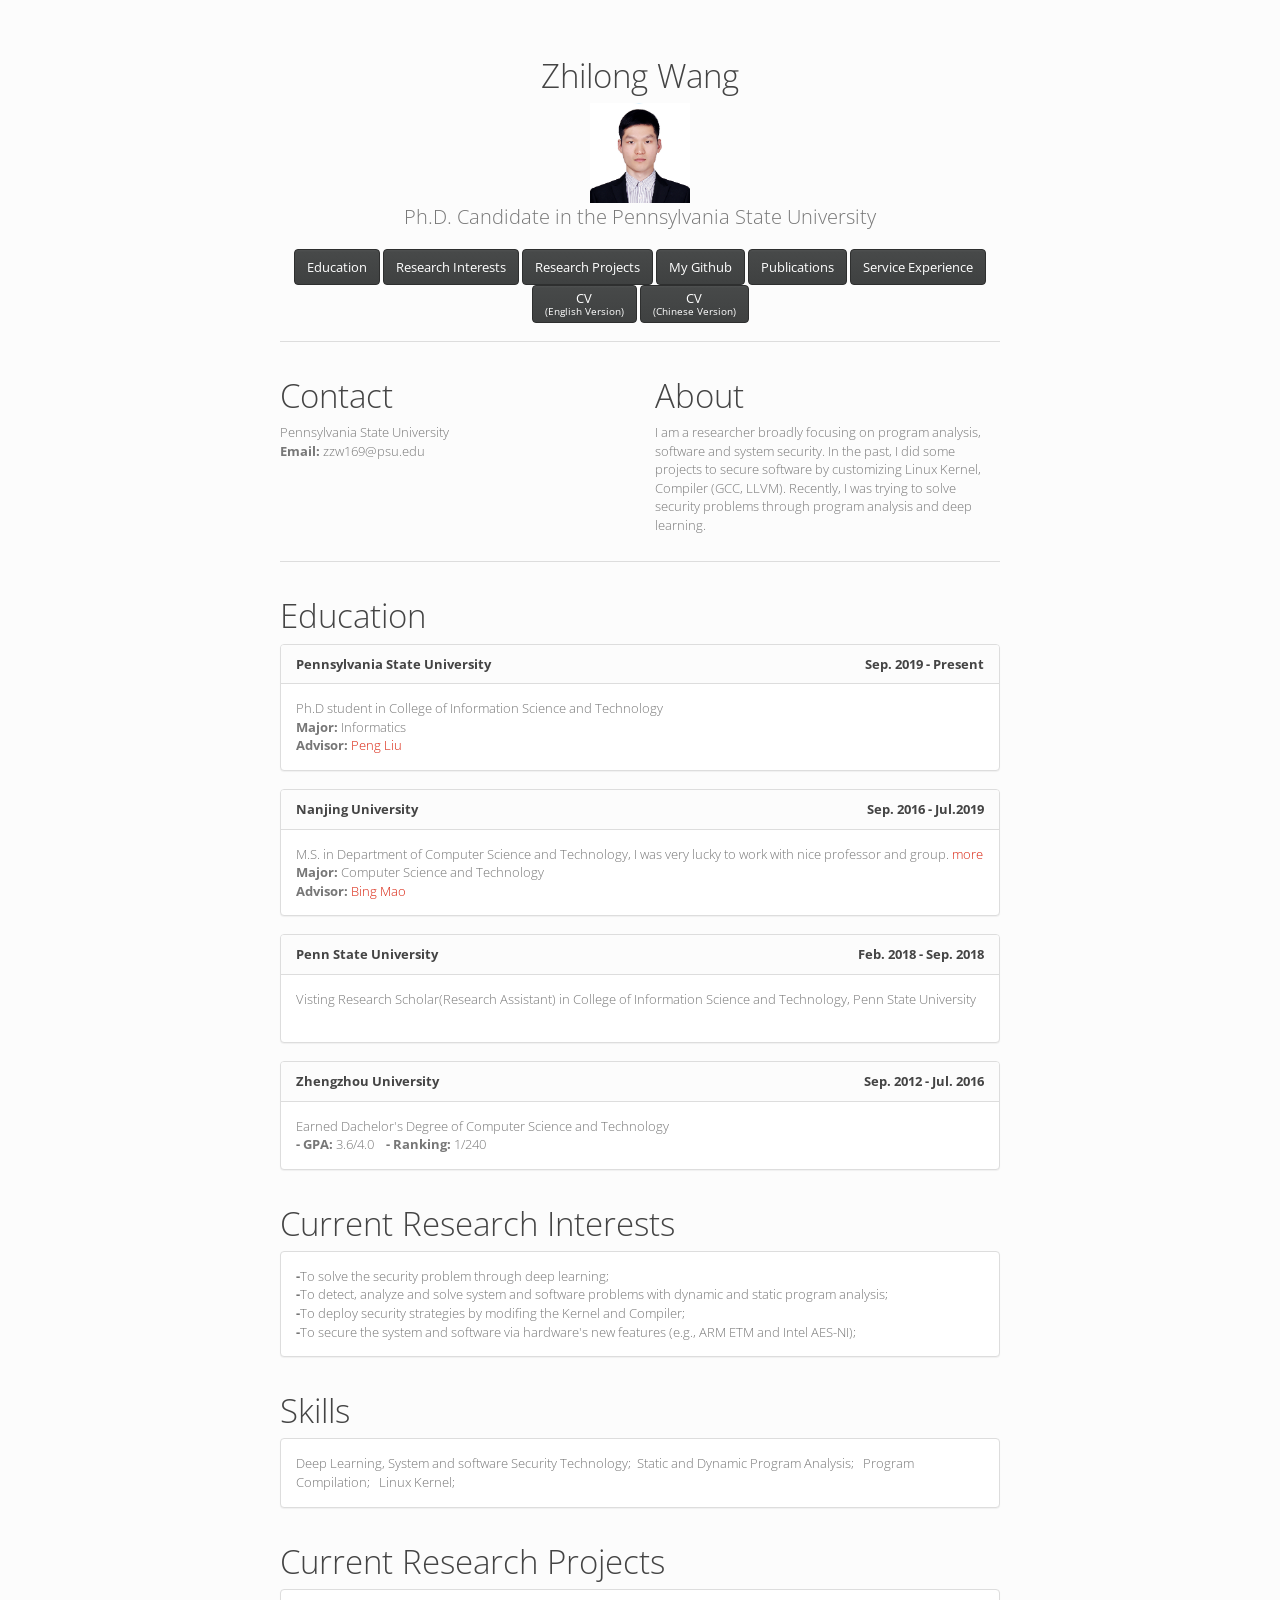
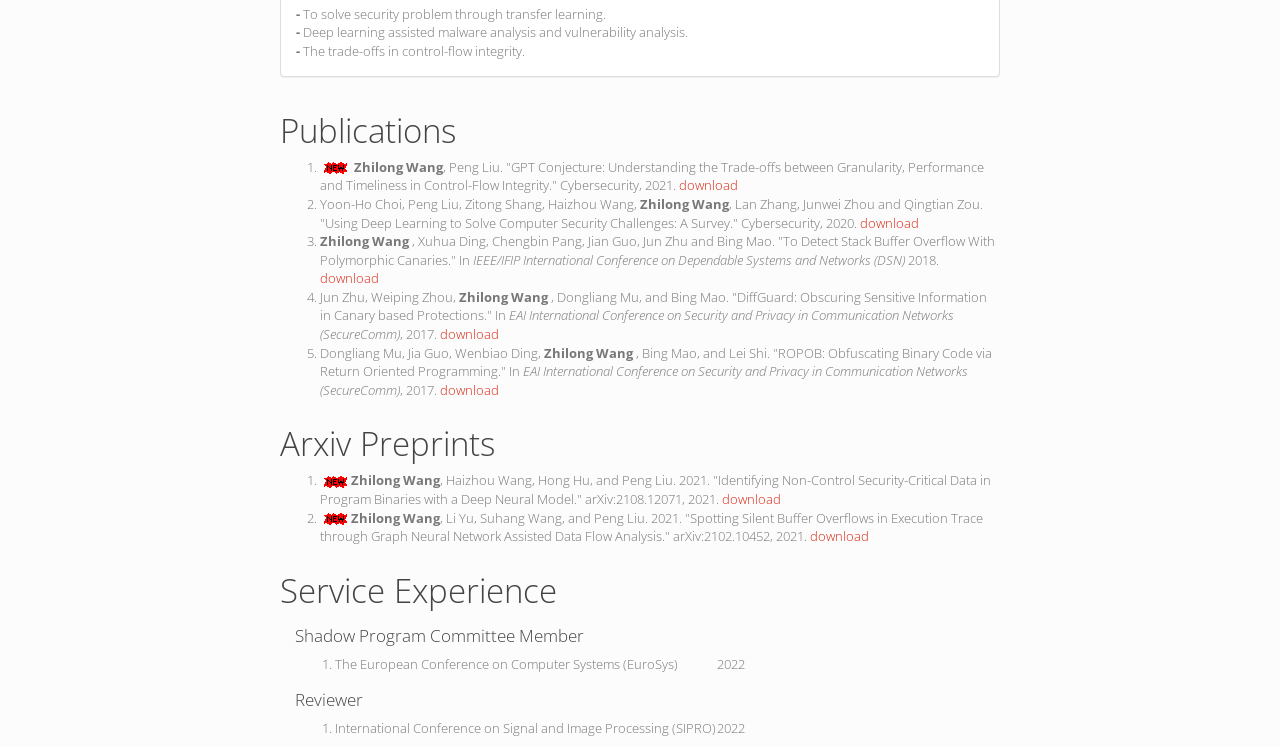
==== commit 2be82e04: "Merge branch 'master' of https://github.com/zhilongwang/zhilongwang.github.io" ====
--- a/index.html
+++ b/index.html
@@ -126,7 +126,7 @@
   <h1>Publications</h1>
   <ol>
 	<li>
-		<img src="images/new.gif"/> <strong>Zhilong Wang</strong>, Peng Liu. 2019. "GPT Conjecture: Understanding the Trade-offs between Granularity, Performance and Timeliness in Control-Flow Integrity." 
+		<img src="images/new.gif"/> <strong>Zhilong Wang</strong>, Peng Liu. "GPT Conjecture: Understanding the Trade-offs between Granularity, Performance and Timeliness in Control-Flow Integrity." 
 		Cybersecurity, 2021. <a href="publication/gptconjecture.pdf">download</a> 
 		</li>
 	<li>
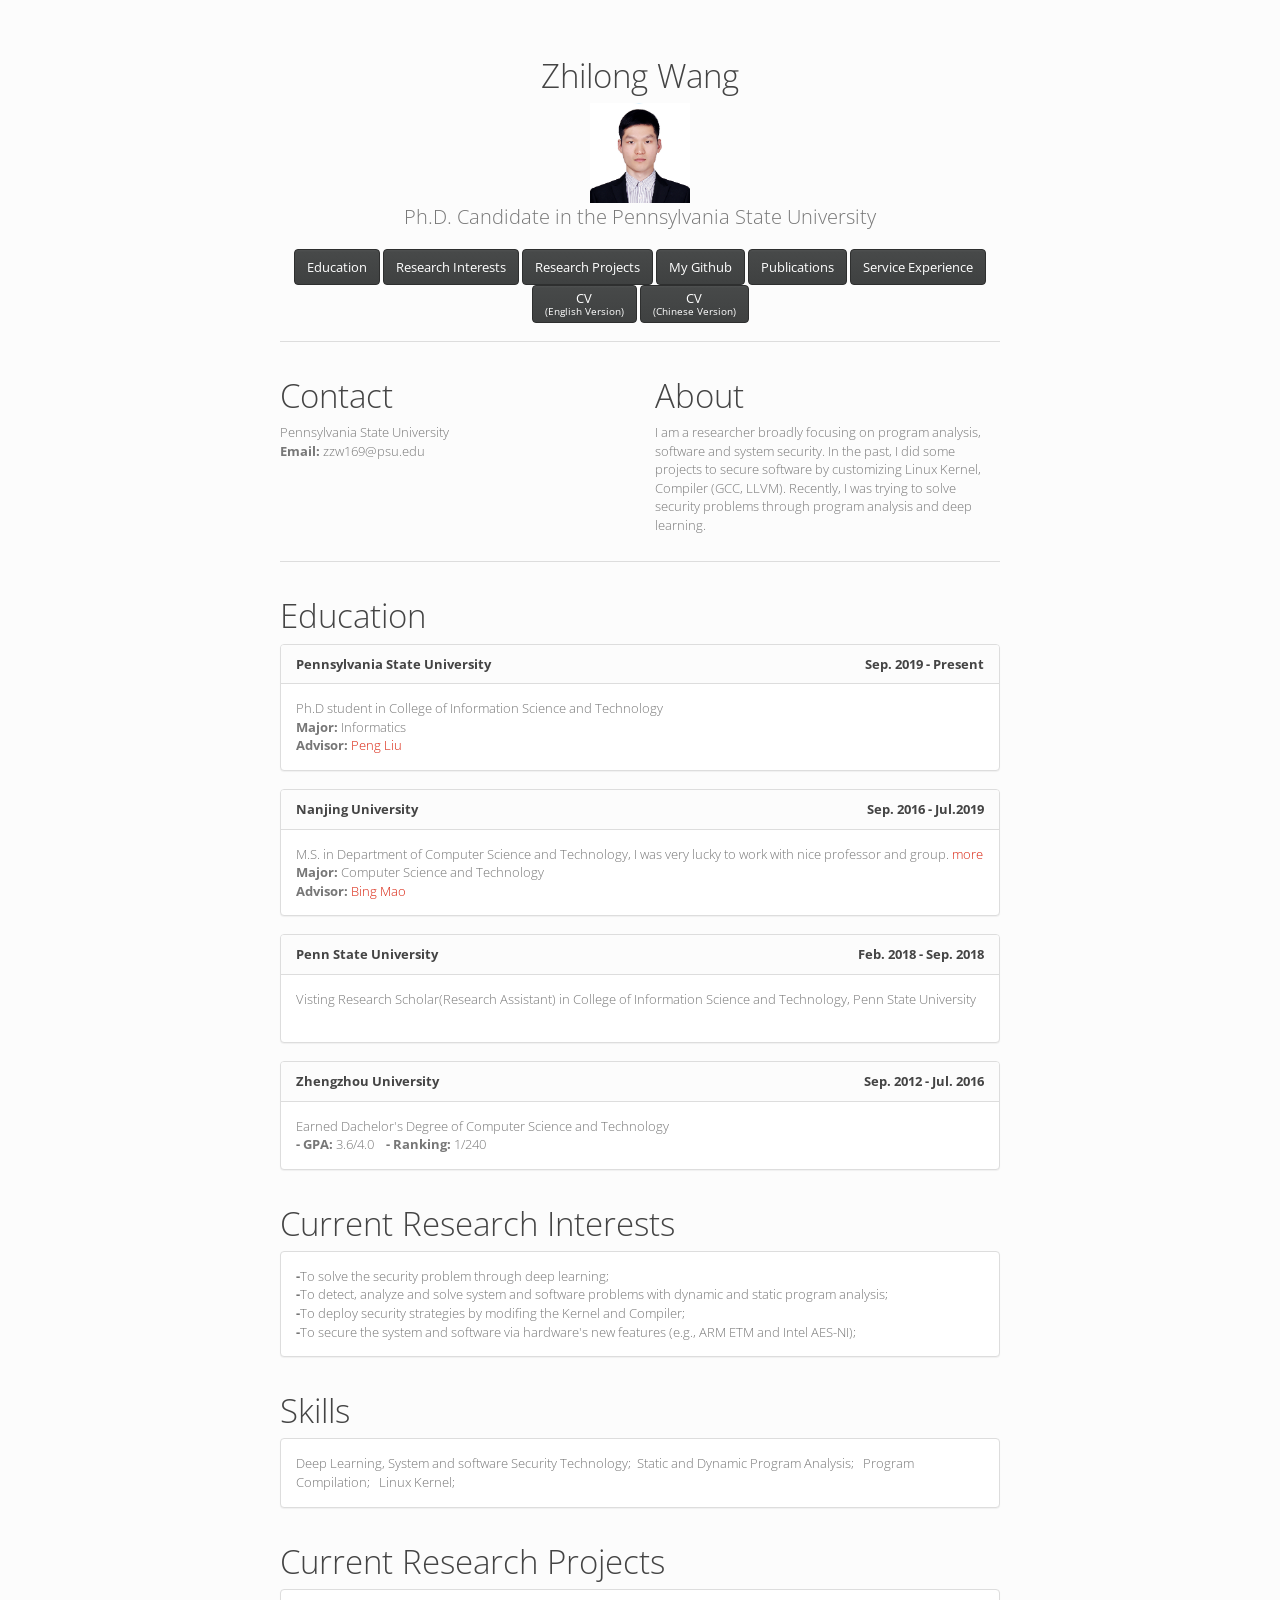
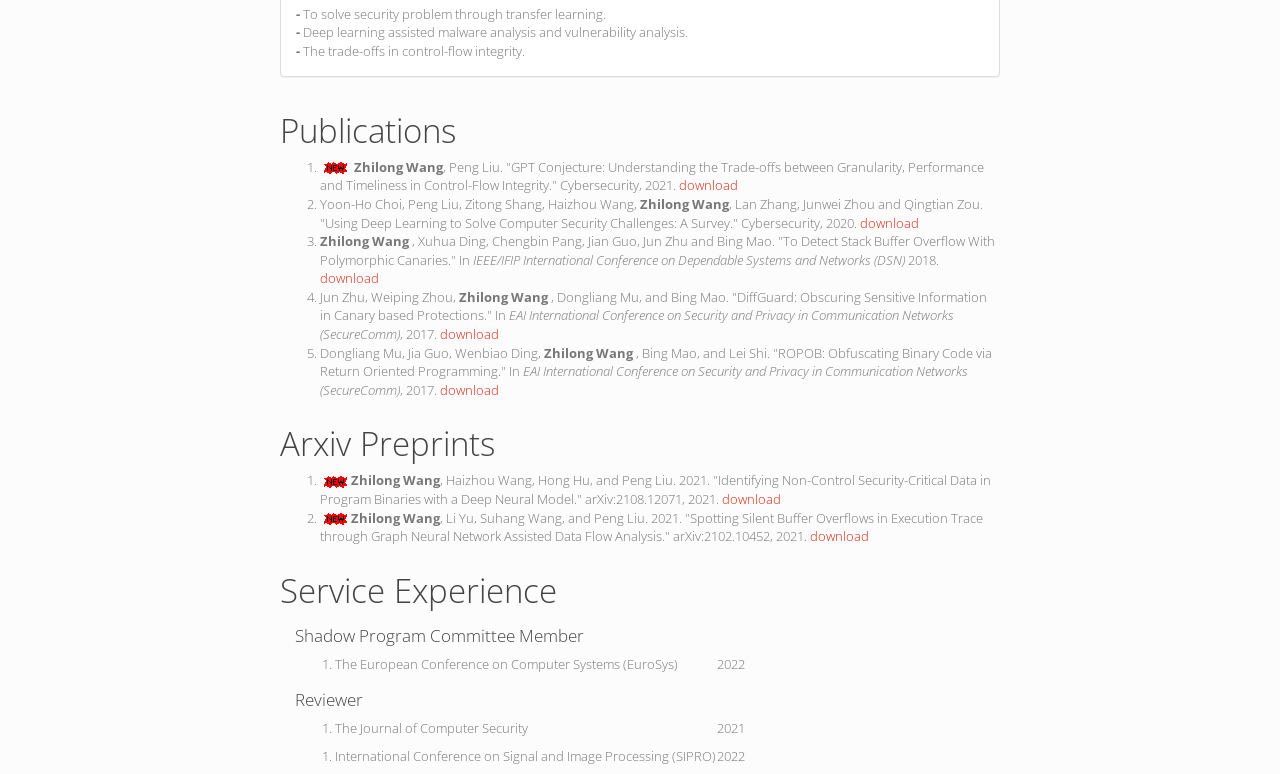
==== commit f5d2fe9e: "update review experience" ====
--- a/index.html
+++ b/index.html
@@ -176,6 +176,11 @@
 		<h4>Reviewer</h4>
 		<ol>
 			<li>
+				<div> The Journal of Computer Security <div style="float:right;"> 2021 </div></div>
+			</li>
+		</ol>
+		<ol>
+			<li>
 				<div> International Conference on Signal and Image Processing (SIPRO) <div style="float:right;"> 2022 </div></div>
 			</li>
 		</ol>
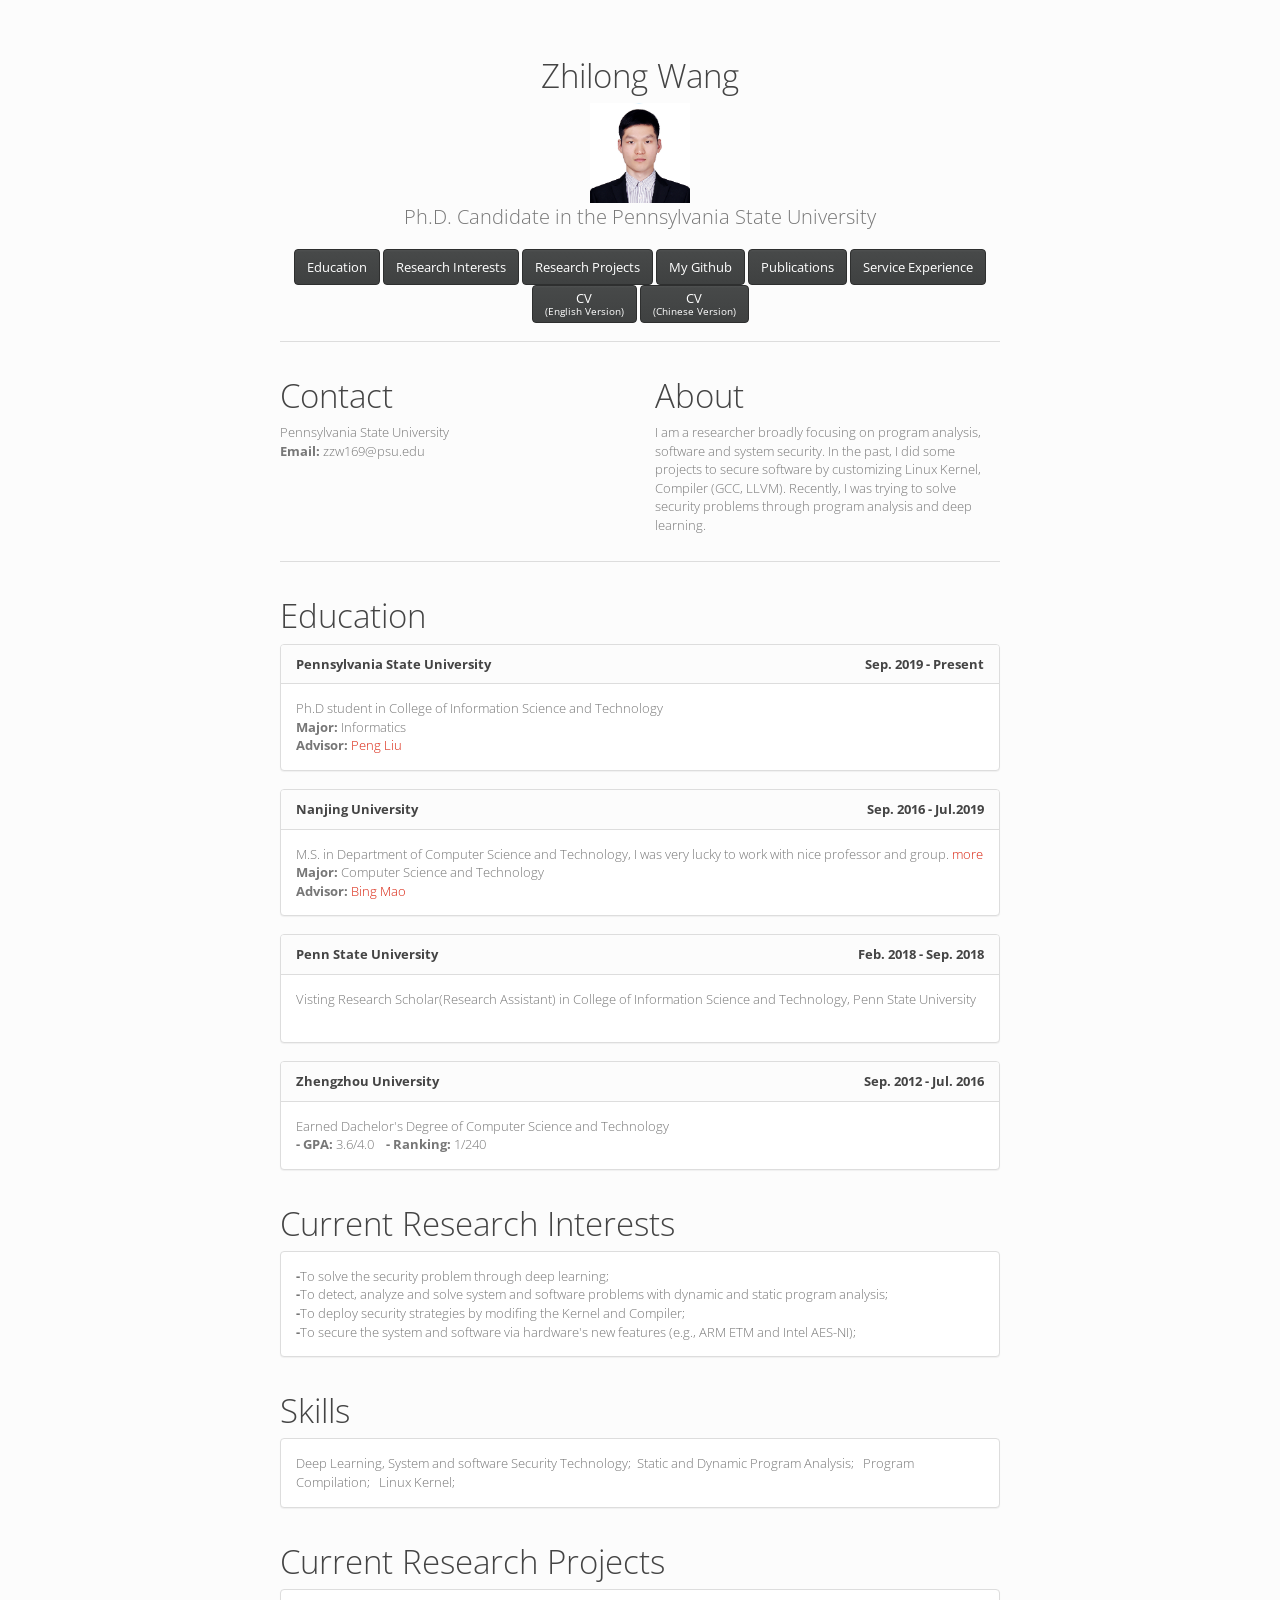
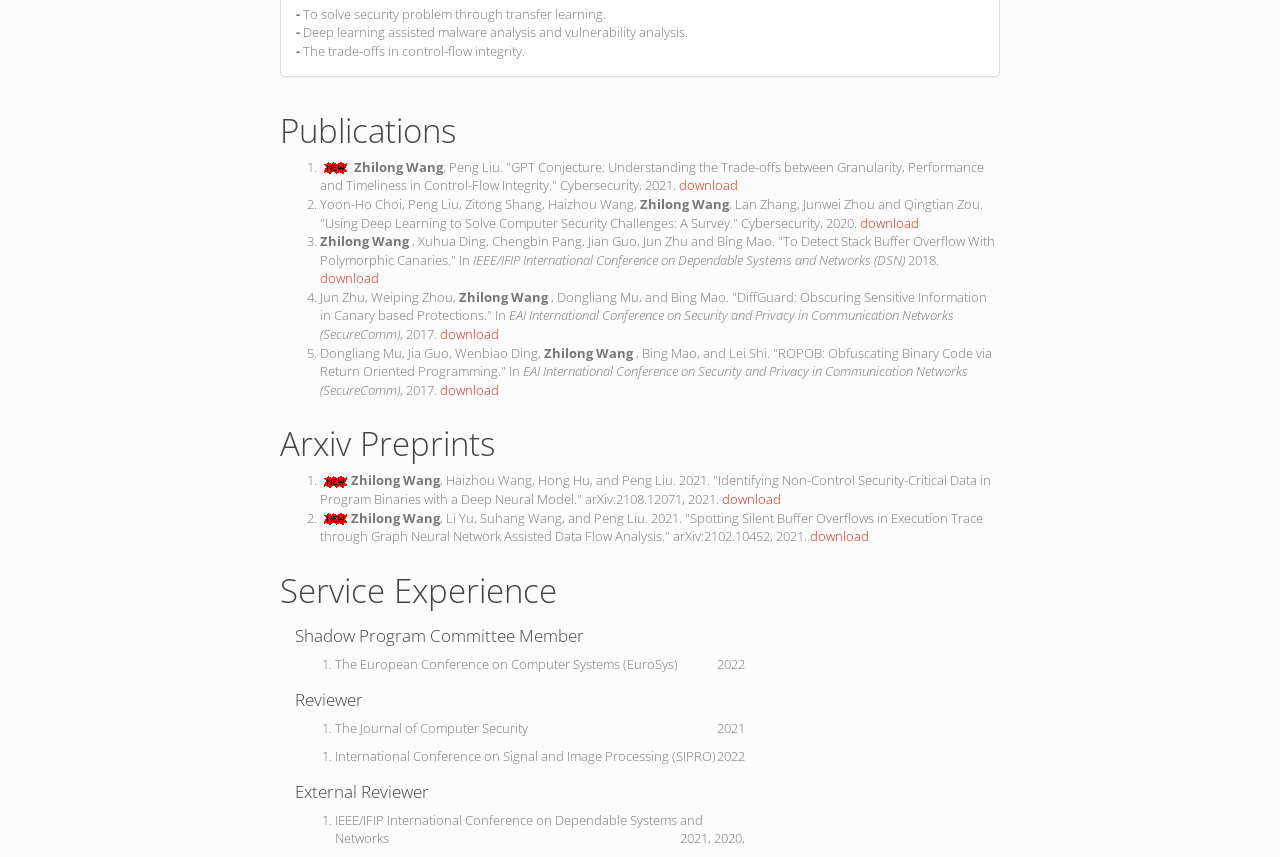
==== commit de8ff6a2: "add all" ====
--- a/index.html
+++ b/index.html
@@ -1,4 +1,3 @@
-
 <!DOCTYPE html>
 <html lang="en">
 <head>
@@ -185,6 +184,14 @@
 			</li>
 		</ol>
 	</div>
+	<div id=service class="col-lg-8">
+		<h4>External Reviewer</h4>
+		<ol>
+			<li>
+				<div> IEEE/IFIP International Conference on Dependable Systems and Networks <div style="float:right;"> 2021, 2020, </div></div>
+			</li>
+		</ol>
+	</div>
 </div>
 
 
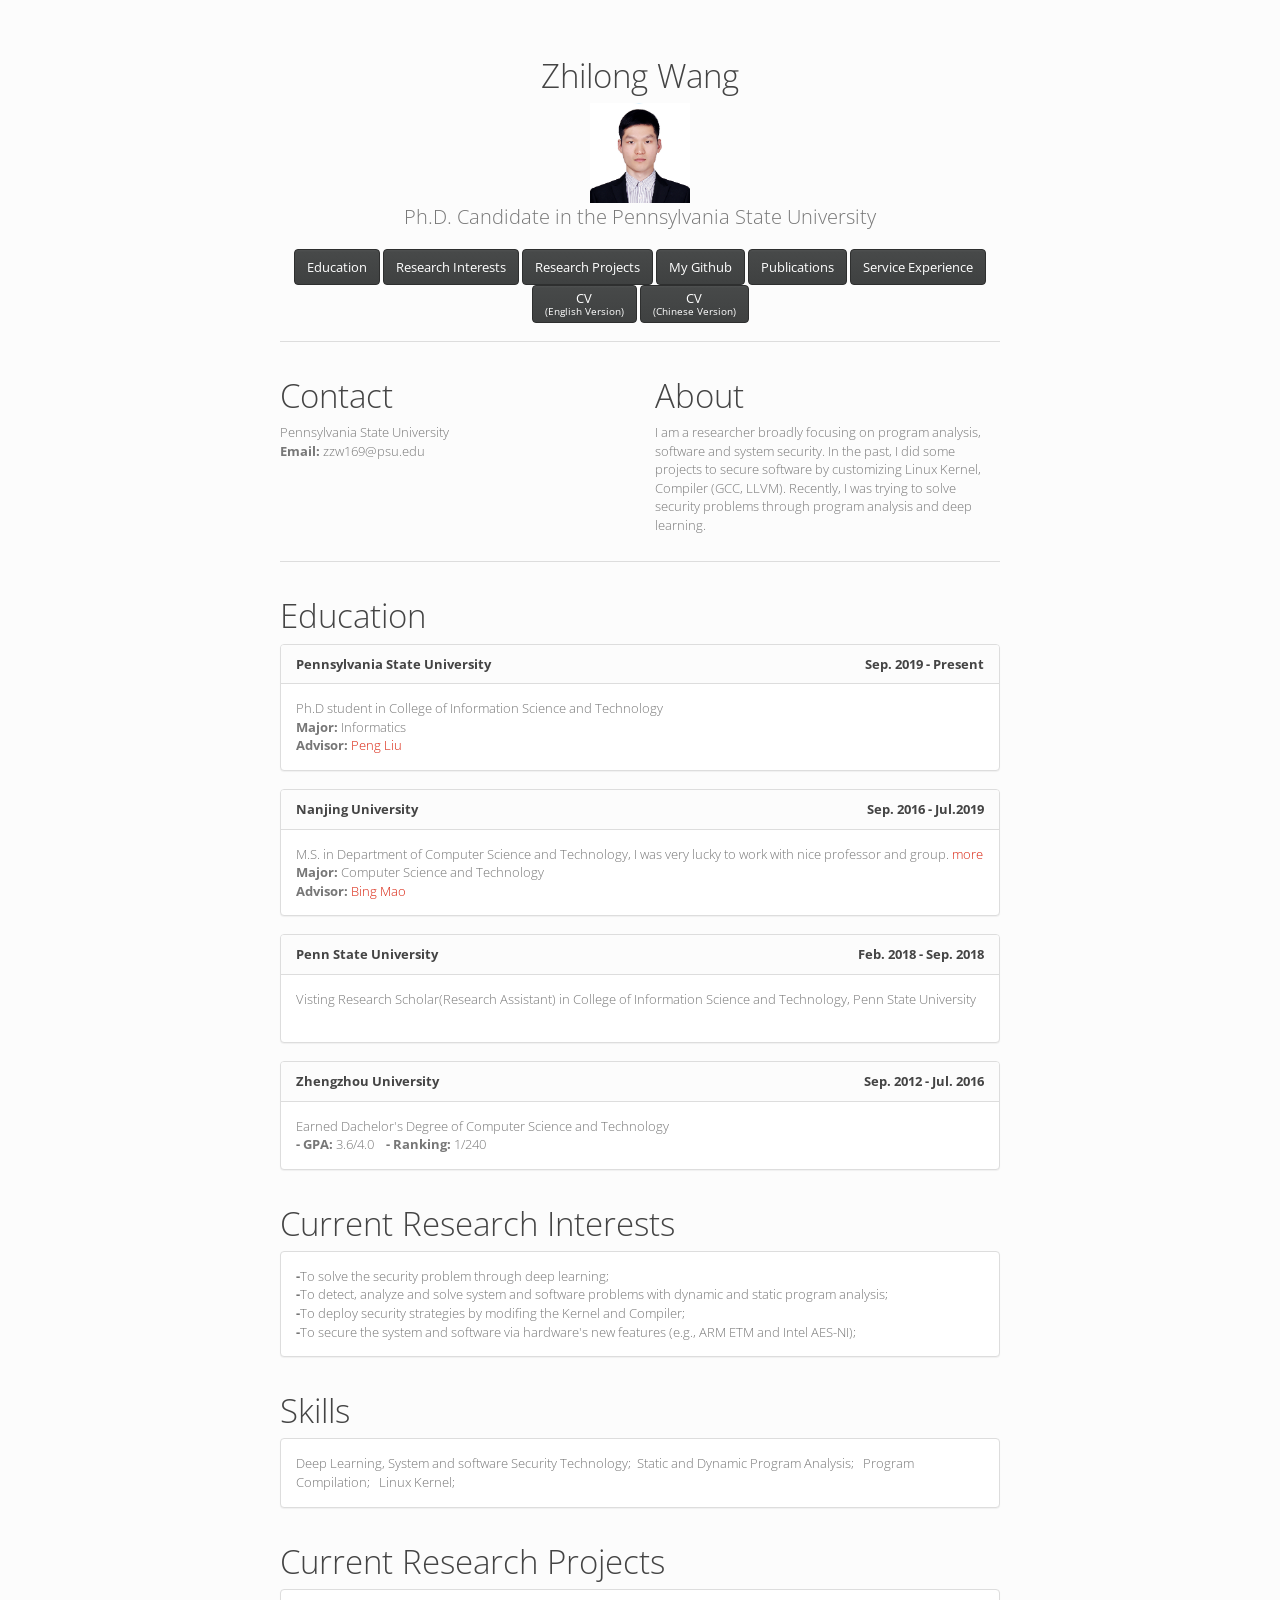
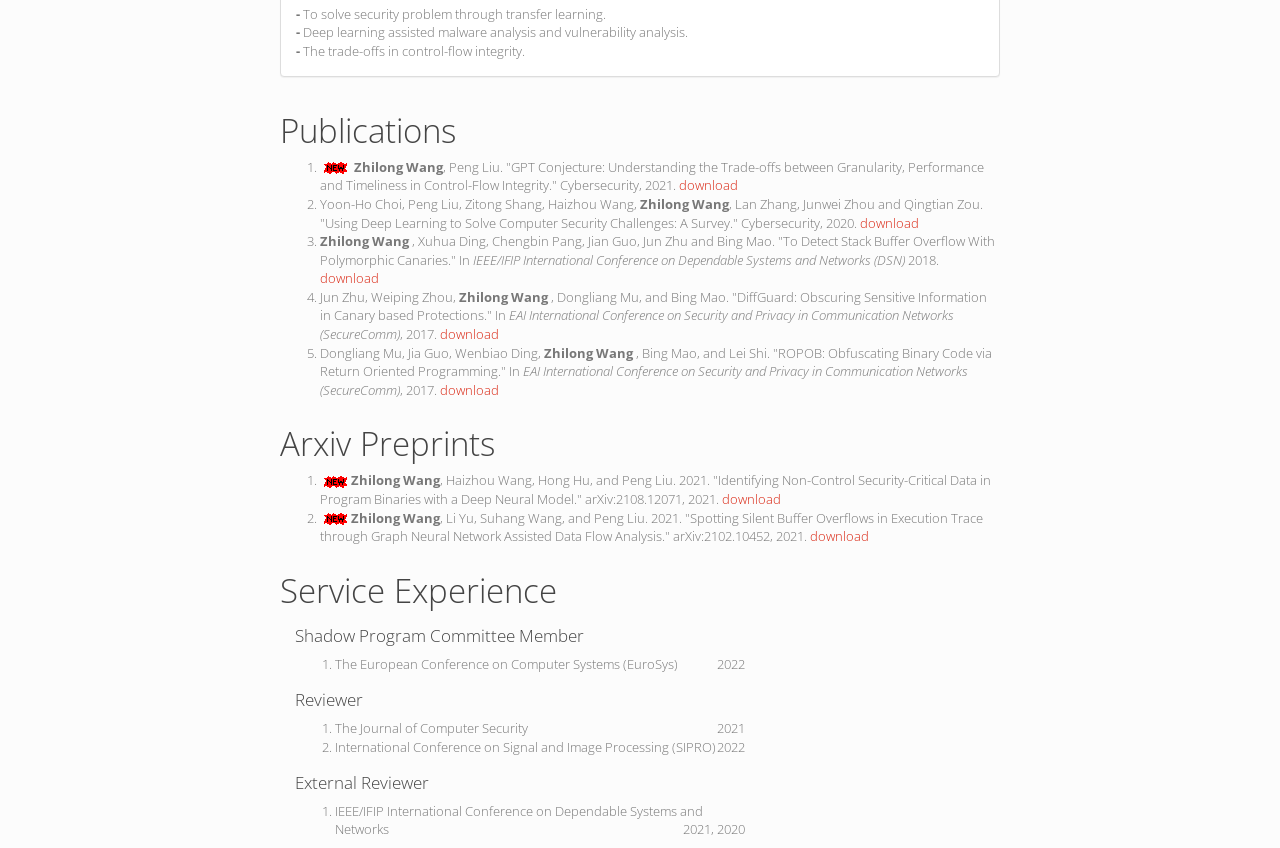
==== commit 3c2ee7b1: "add all" ====
--- a/index.html
+++ b/index.html
@@ -177,8 +177,6 @@
 			<li>
 				<div> The Journal of Computer Security <div style="float:right;"> 2021 </div></div>
 			</li>
-		</ol>
-		<ol>
 			<li>
 				<div> International Conference on Signal and Image Processing (SIPRO) <div style="float:right;"> 2022 </div></div>
 			</li>
@@ -188,7 +186,7 @@
 		<h4>External Reviewer</h4>
 		<ol>
 			<li>
-				<div> IEEE/IFIP International Conference on Dependable Systems and Networks <div style="float:right;"> 2021, 2020, </div></div>
+				<div> IEEE/IFIP International Conference on Dependable Systems and Networks <div style="float:right;"> 2021, 2020 </div></div>
 			</li>
 		</ol>
 	</div>
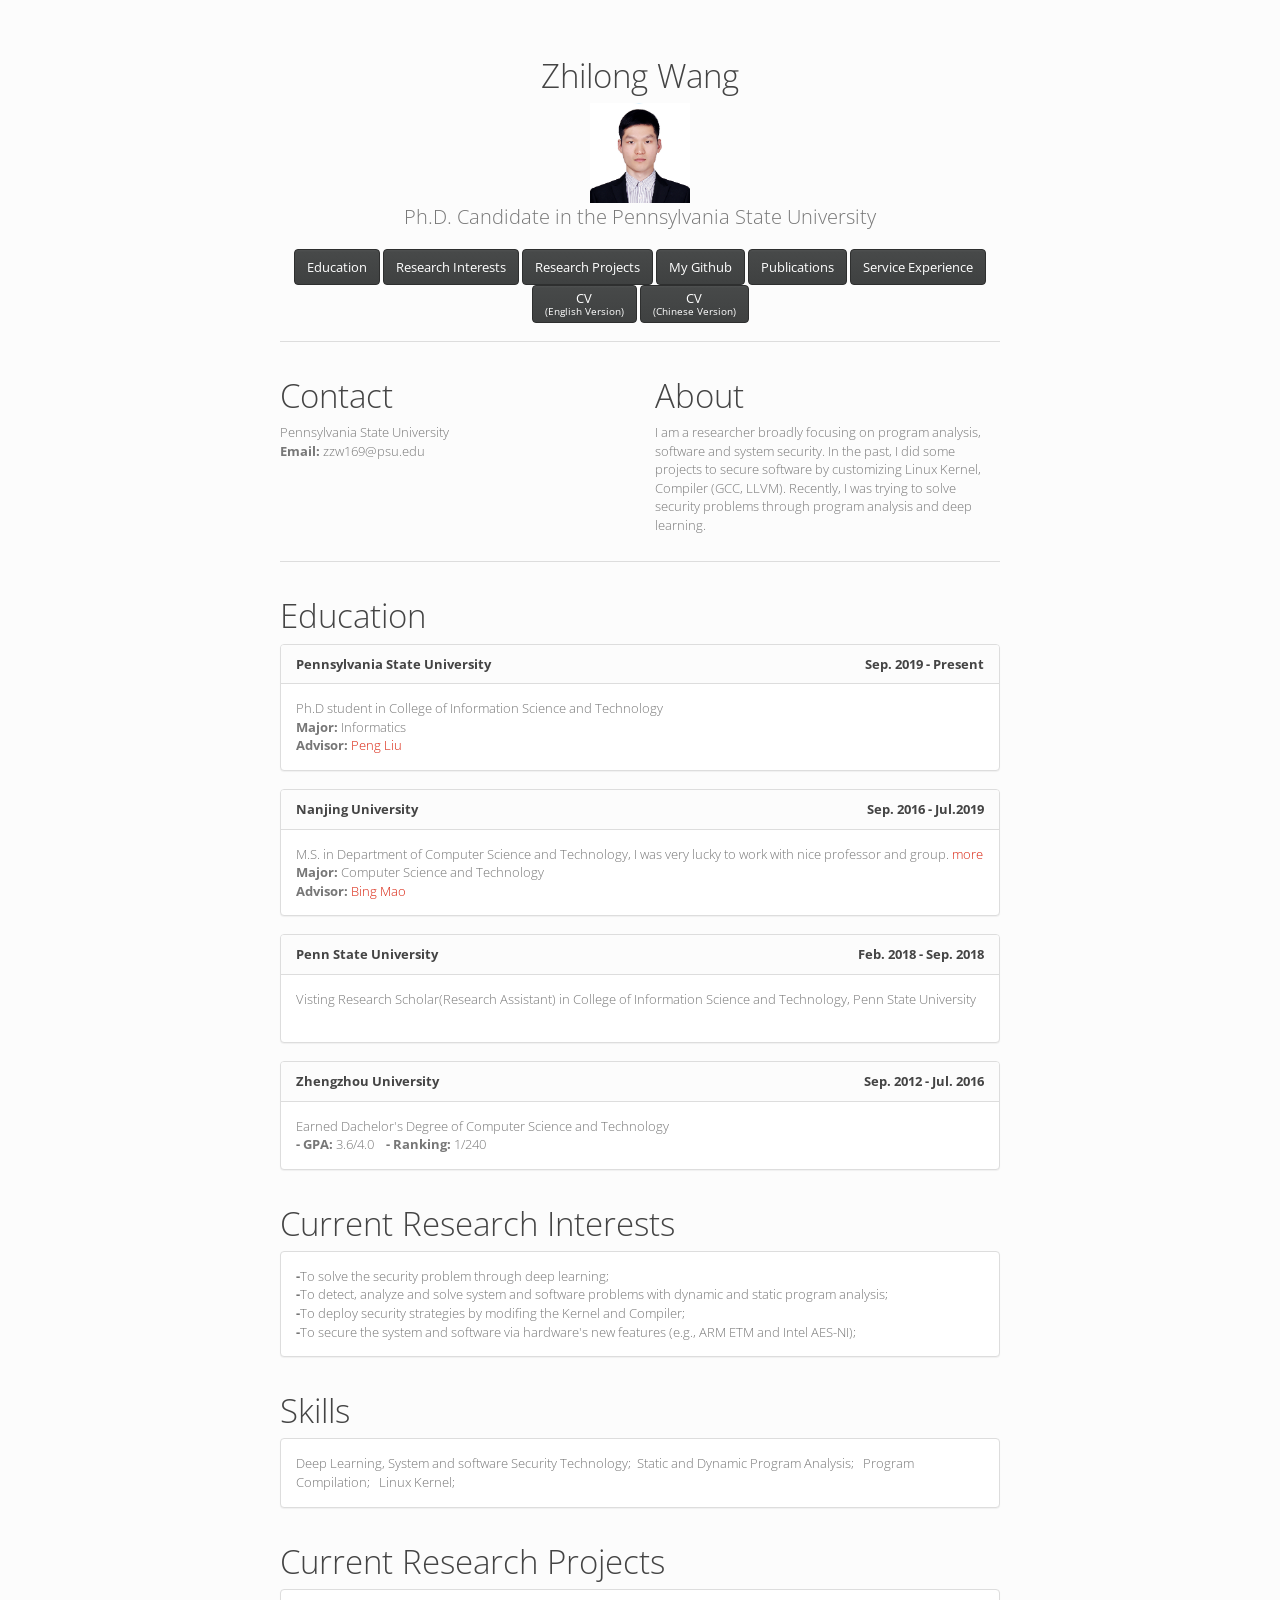
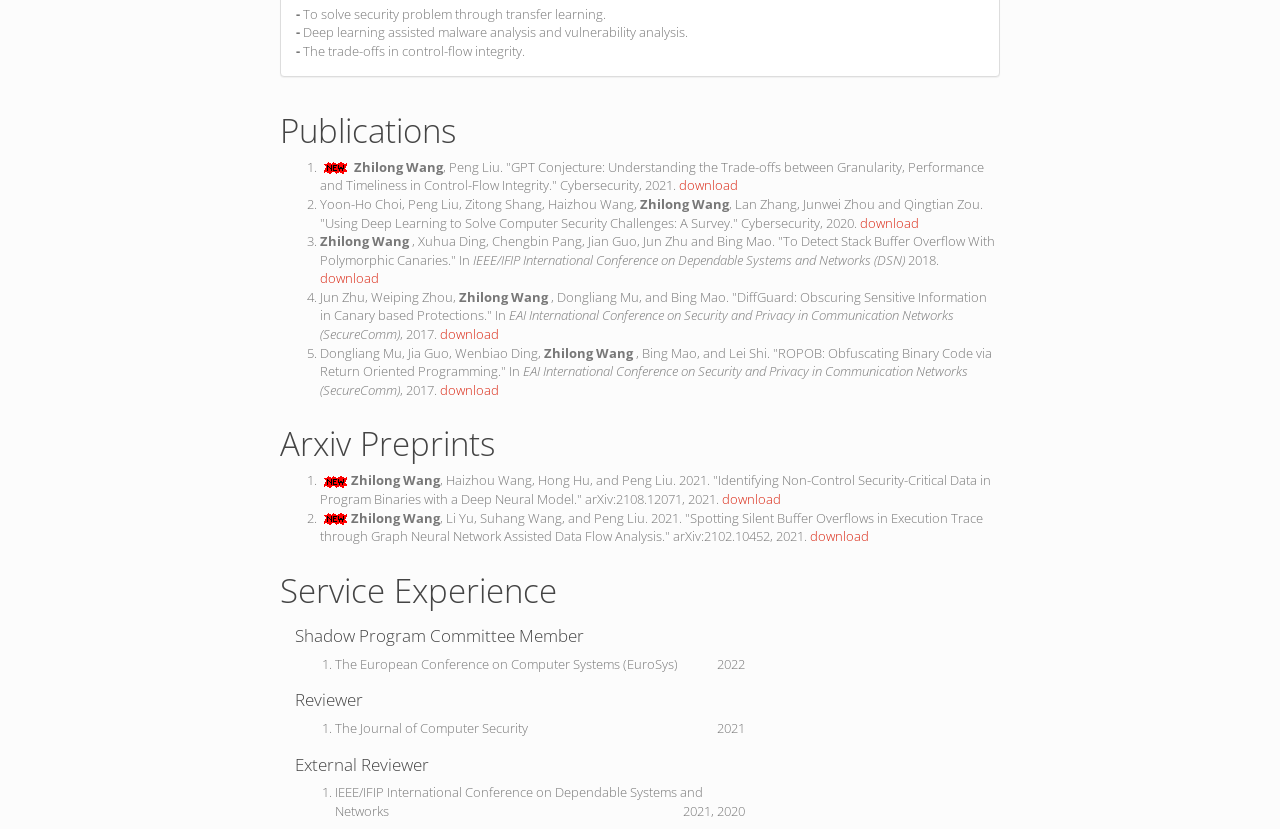
==== commit af26ae6d: "Update index.html" ====
--- a/index.html
+++ b/index.html
@@ -177,9 +177,6 @@
 			<li>
 				<div> The Journal of Computer Security <div style="float:right;"> 2021 </div></div>
 			</li>
-			<li>
-				<div> International Conference on Signal and Image Processing (SIPRO) <div style="float:right;"> 2022 </div></div>
-			</li>
 		</ol>
 	</div>
 	<div id=service class="col-lg-8">
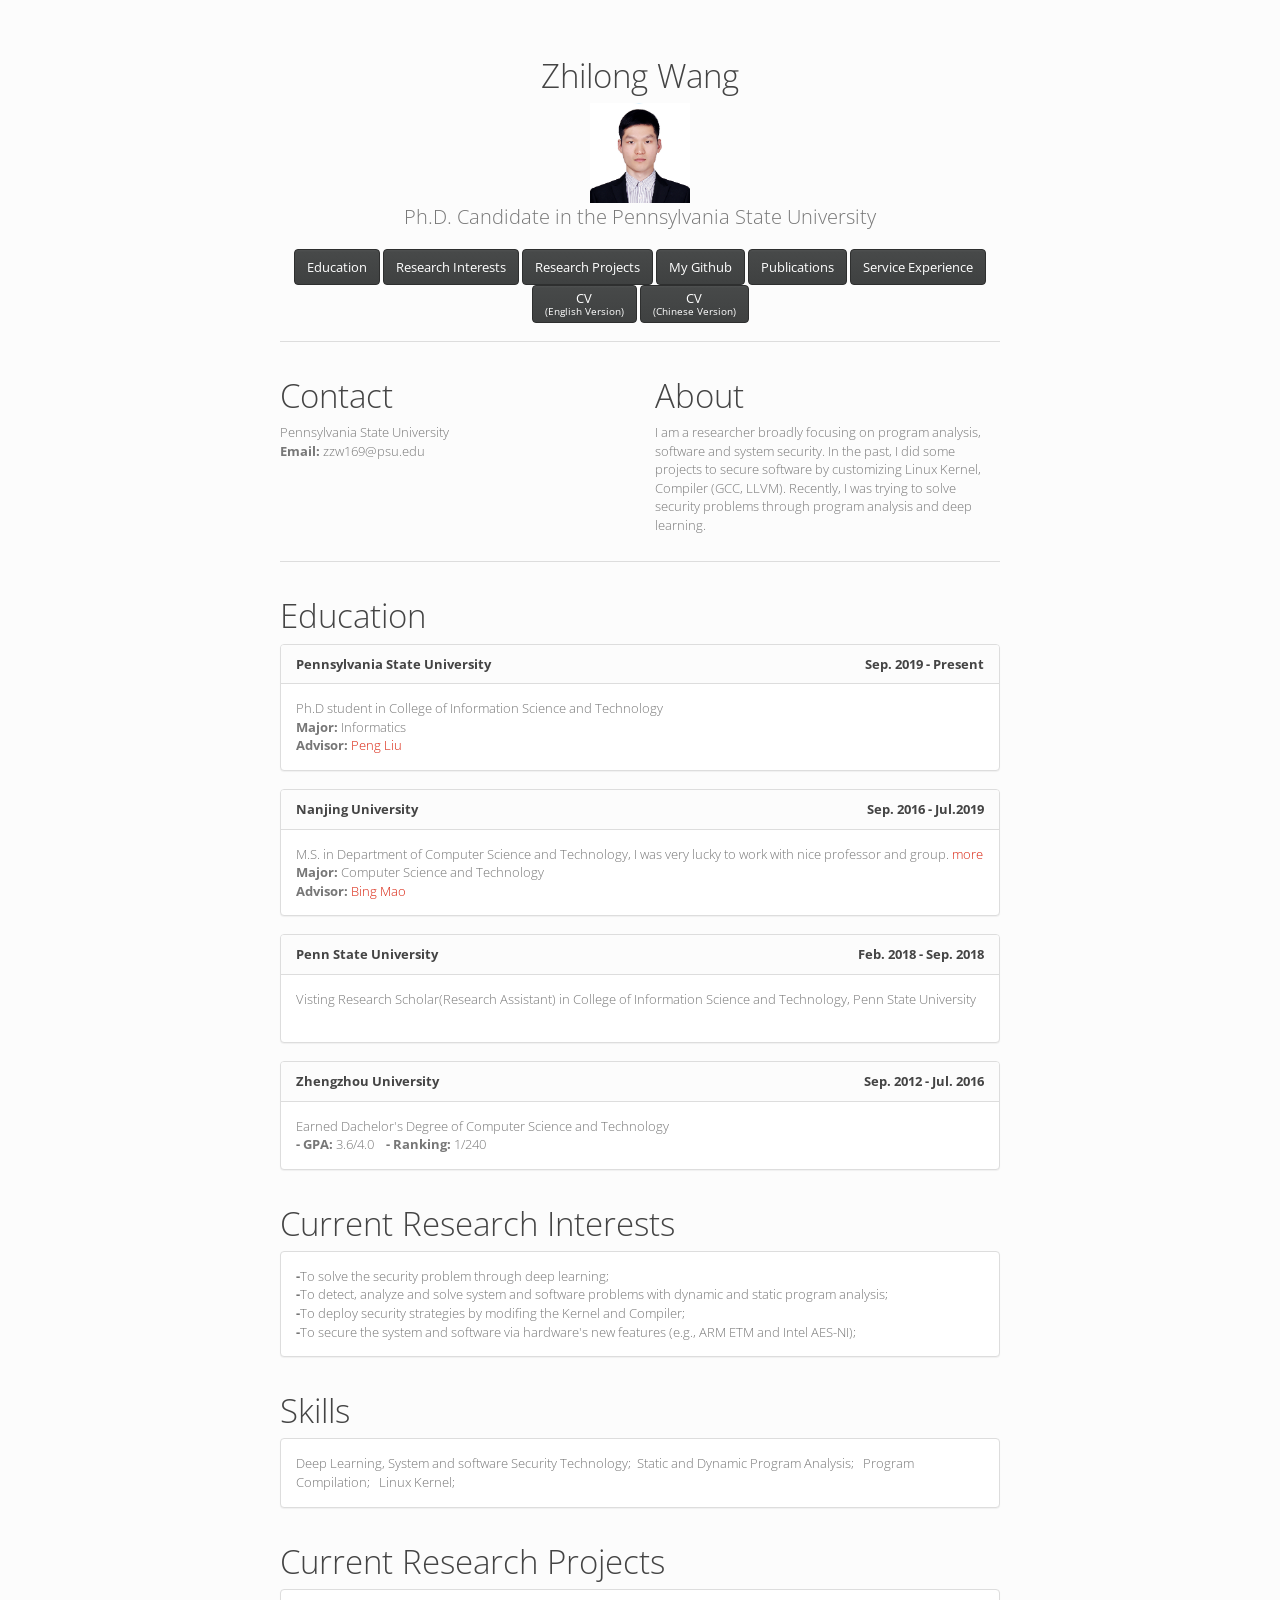
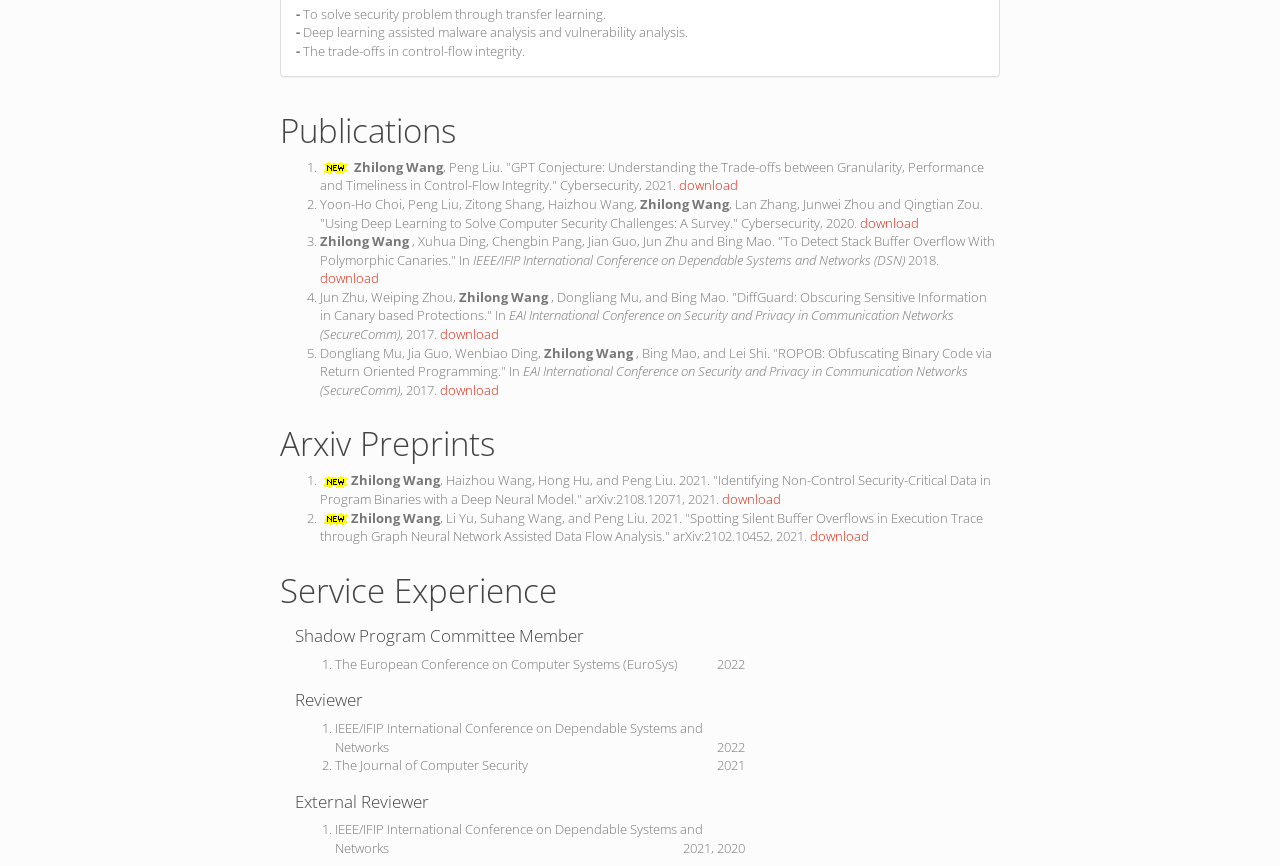
==== commit e180c149: "Update index.html" ====
--- a/index.html
+++ b/index.html
@@ -175,6 +175,9 @@
 		<h4>Reviewer</h4>
 		<ol>
 			<li>
+				<div> IEEE/IFIP International Conference on Dependable Systems and Networks <div style="float:right;"> 2022 </div></div>
+			</li>
+			<li>
 				<div> The Journal of Computer Security <div style="float:right;"> 2021 </div></div>
 			</li>
 		</ol>
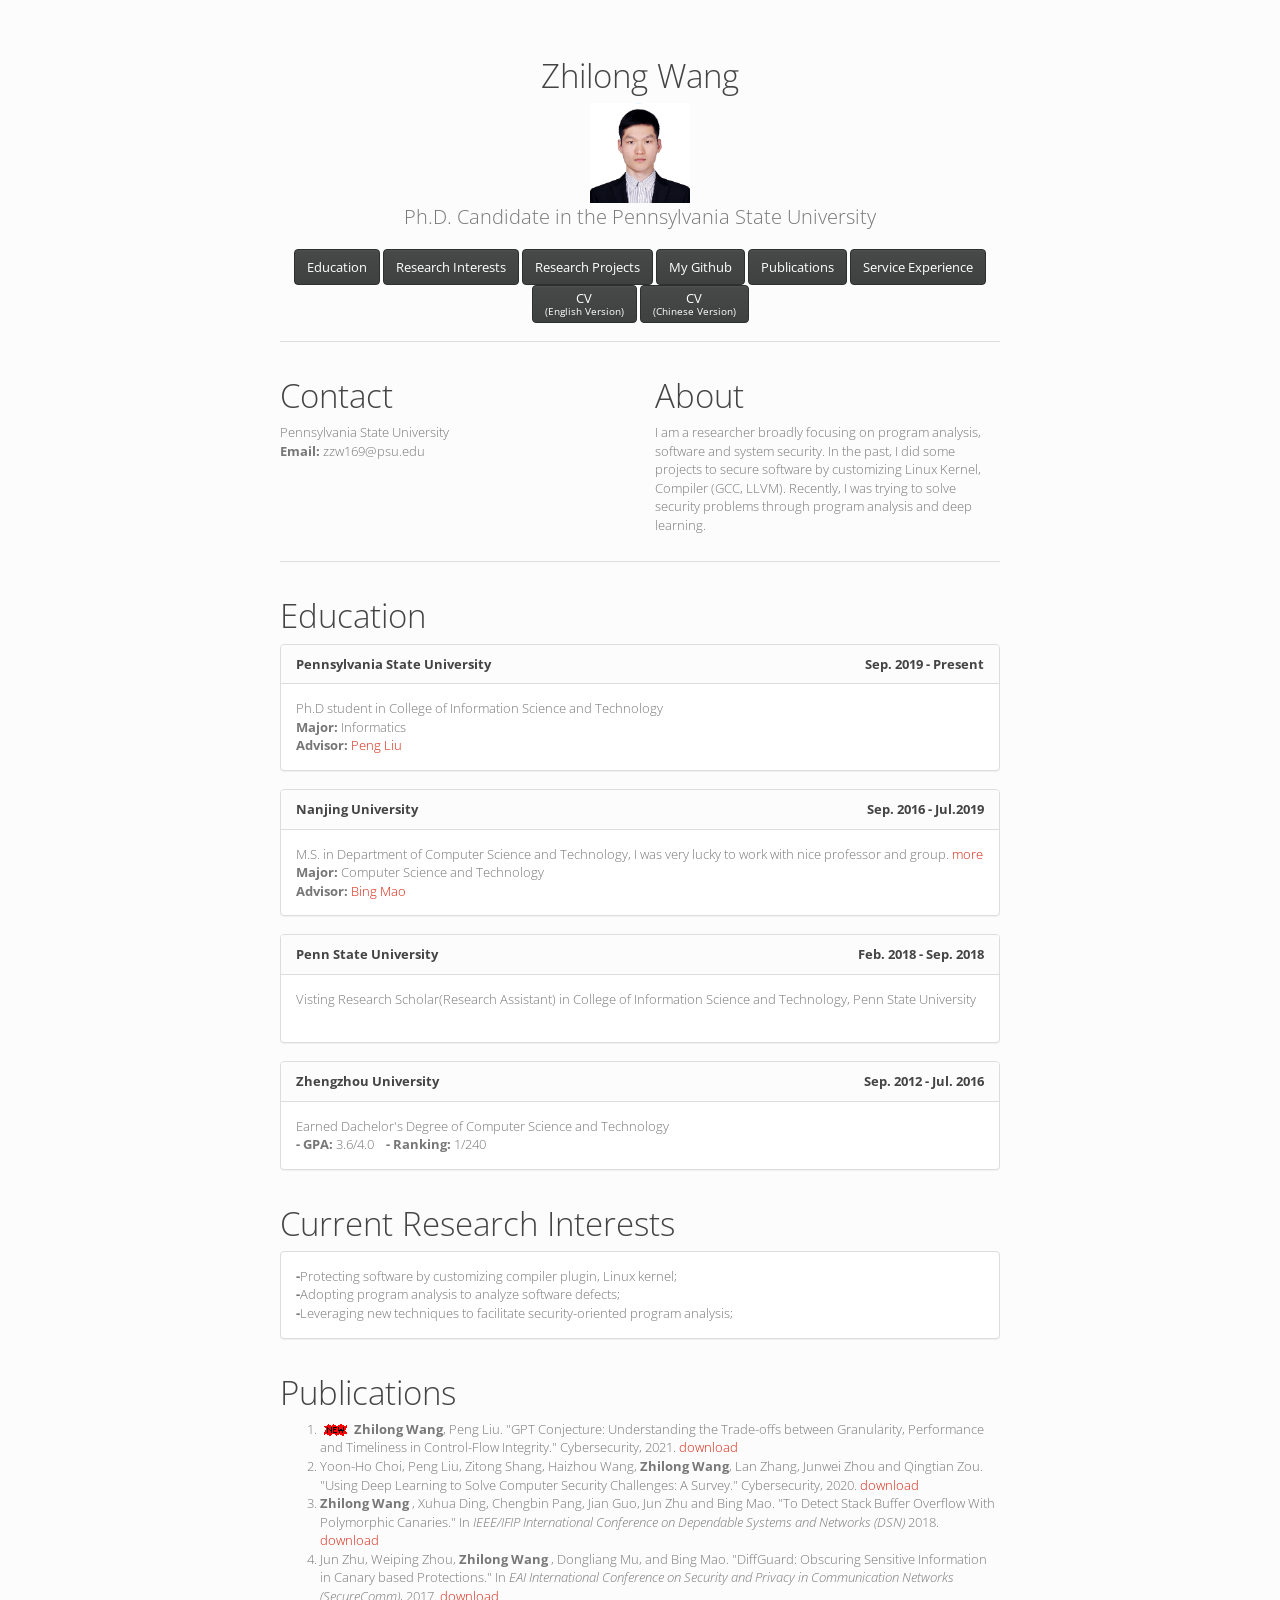
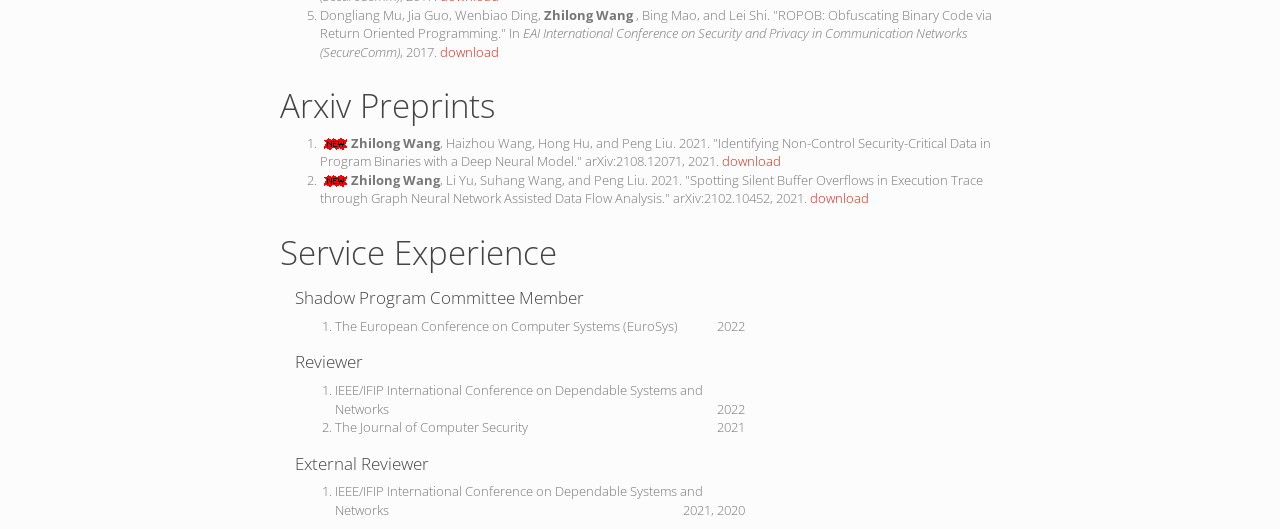
==== commit 6bb68b84: "add all" ====
--- a/index.html
+++ b/index.html
@@ -93,14 +93,13 @@
 	<h1>Current Research Interests</h1>
 	<div class="panel panel-default">
 	  <div class="panel-body">
-			<strong>-</strong>To solve the security problem through deep learning; <br> 
-			<strong>-</strong>To detect, analyze and solve system and software problems with dynamic and static program analysis; <br> 
-			<strong>-</strong>To deploy security strategies by modifing the Kernel and Compiler; <br> 
-			<strong>-</strong>To secure the system and software via hardware's new features (e.g., ARM ETM and Intel AES-NI); <br> 
-	  </div>
-	</div>
-</div>
-	
+			<strong>-</strong>Protecting software by customizing compiler plugin, Linux kernel; <br> 
+			<strong>-</strong>Adopting program analysis to analyze software defects; <br> 
+			<strong>-</strong>Leveraging new techniques to facilitate security-oriented program analysis; <br> 
+	  </div>
+	</div>
+</div>
+<!-- 	
 <div id=research class="col-lg-12">
 	<h1>Skills</h1>
 	<div class="panel panel-default">
@@ -119,7 +118,7 @@
 		<strong>-</strong> The trade-offs in control-flow integrity.<br> 
 	  </div>
 	</div>
-</div>
+</div> -->
 
 <div id=publications class="col-sm-12">
   <h1>Publications</h1>
